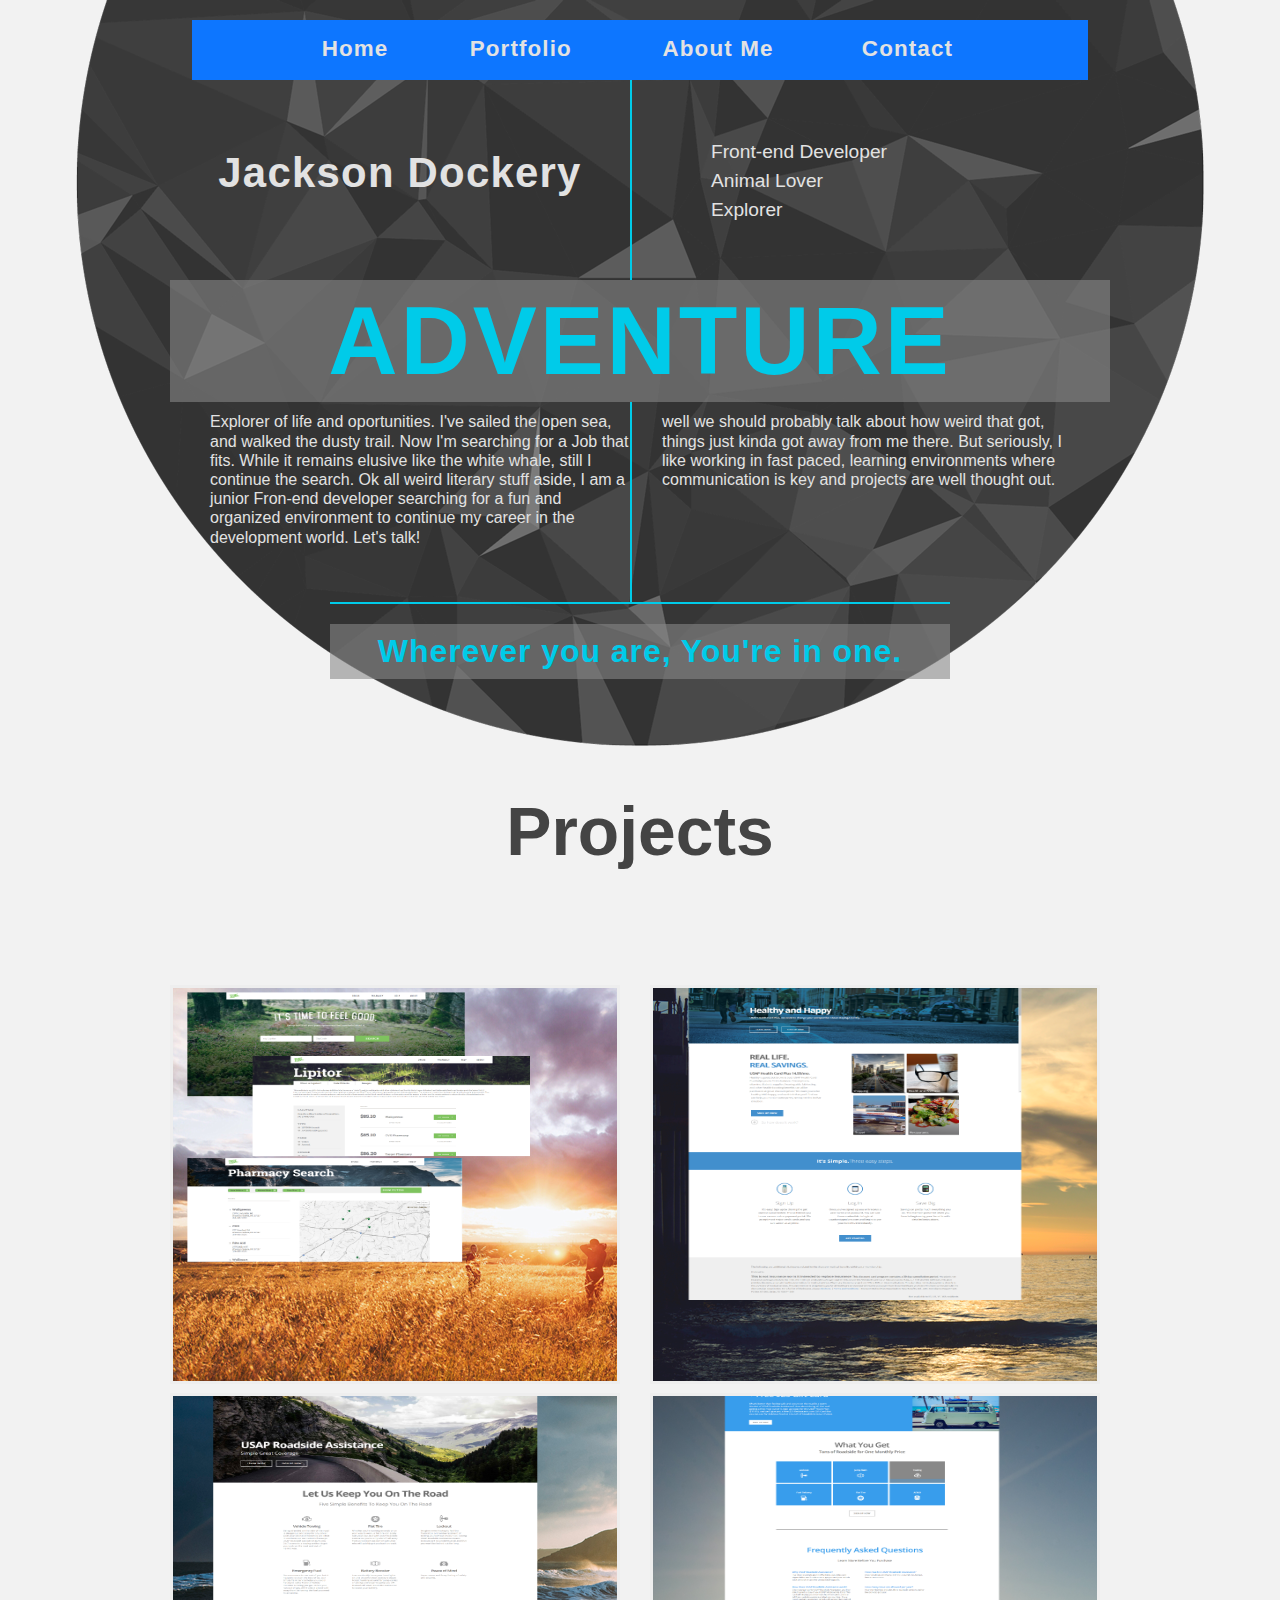
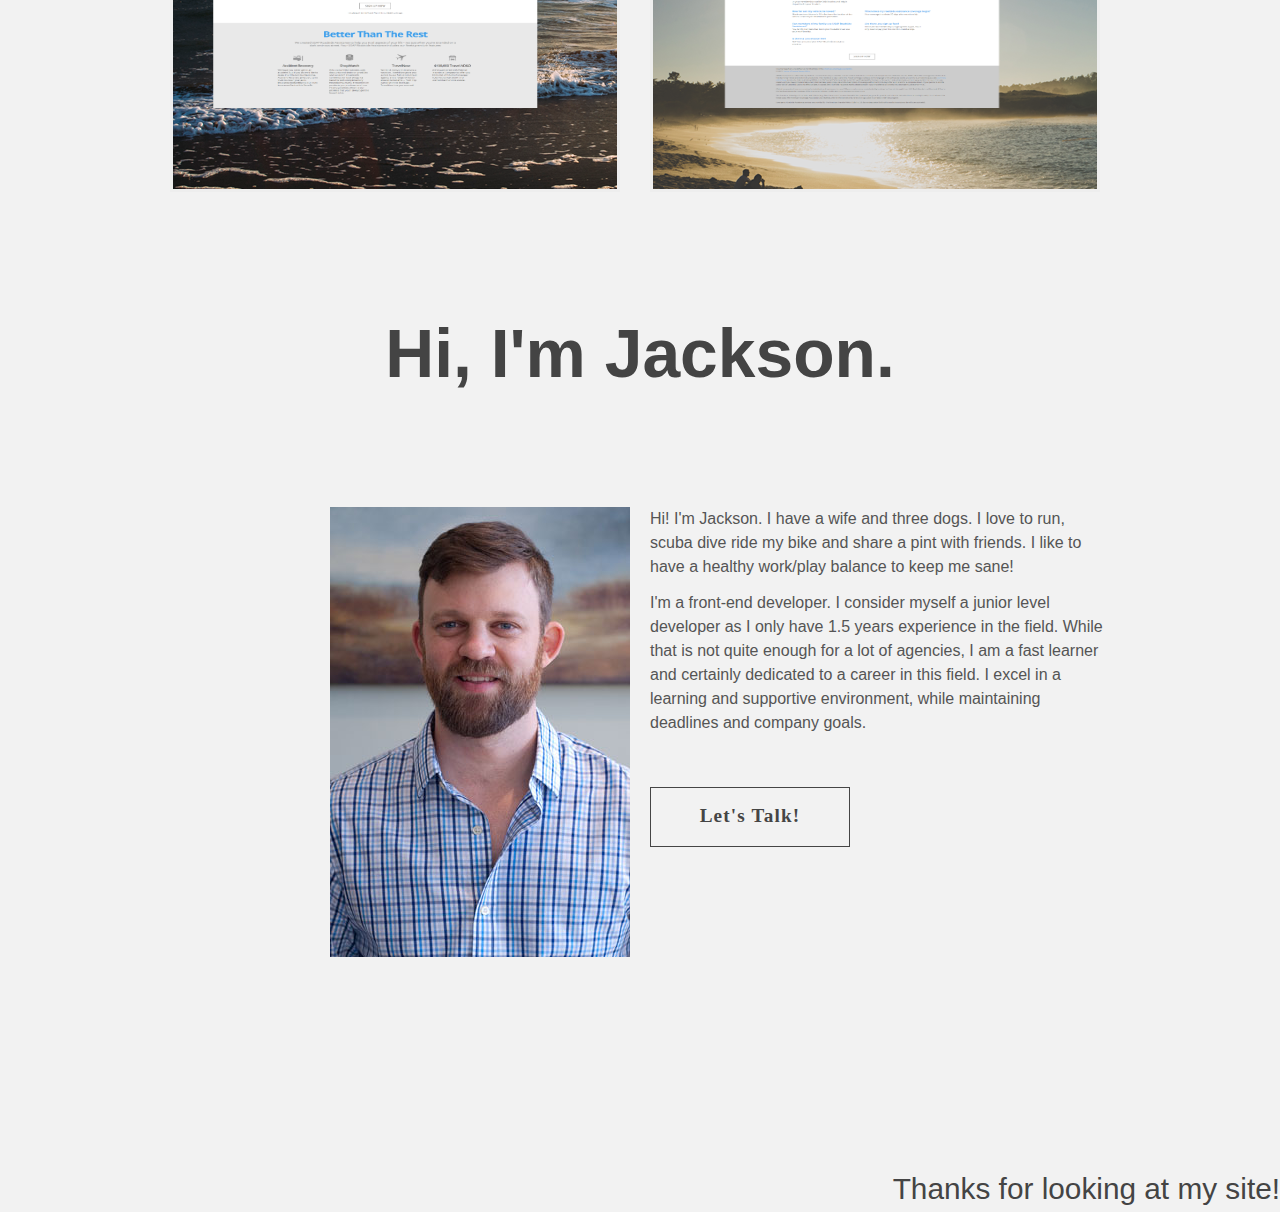
==== index.html @ 76350f47 "completing form handling" ====
<!doctype html>
<!-- paulirish.com/2008/conditional-stylesheets-vs-css-hacks-answer-neither/ -->
<!--[if lt IE 7]> <html class="no-js ie6 oldie" lang="en"> <![endif]-->
<!--[if IE 7]>    <html class="no-js ie7 oldie" lang="en"> <![endif]-->
<!--[if IE 8]>    <html class="no-js ie8 oldie" lang="en"> <![endif]-->
<!--[if IE 9]>    <html class="no-js ie9" lang="en"> <![endif]-->
<!-- Consider adding an manifest.appcache: h5bp.com/d/Offline -->
<!--[if gt IE 9]><!--> <html class="no-js" lang="en" itemscope itemtype="http://schema.org/Product"> <!--<![endif]-->
<head>
	<meta charset="utf-8">

	<!-- Use the .htaccess and remove these lines to avoid edge case issues.
			 More info: h5bp.com/b/378 -->
	<meta http-equiv="X-UA-Compatible" content="IE=edge,chrome=1">

	<title>Jackson Dockery</title>
	<meta name="description" content="" />
	<meta name="keywords" content="" />
	<meta name="author" content="humans.txt">

	<link rel="shortcut icon" href="favicon.png" type="image/x-icon" />

	<!-- Facebook Metadata /-->
	<meta property="fb:page_id" content="" />
	<meta property="og:image" content="" />
	<meta property="og:description" content=""/>
	<meta property="og:title" content=""/>

	<!-- Google+ Metadata /-->
	<meta itemprop="name" content="">
	<meta itemprop="description" content="">
	<meta itemprop="image" content="">

	<meta name="viewport" content="width=device-width, initial-scale=1.0, maximum-scale=1">


	<link rel="stylesheet" href="css/gumby.css">
	<script src="js/libs/modernizr-2.6.2.min.js"></script>

</head>

<body>
	<!--lets set up that navbar-->
	<div class="navbar" id="nav1">
		<div class="row">
			<a class="toggle" gumby-trigger="#nav1 > .row > ul" href="#"><img src="img/menu.png"></a>
			<ul class="ten columns centered">
				<li><a href="#">Home</a></li>
				<li class='left skiplink'><a href="#" gumby-goto="[data-target='portfolio-section']" gumby-duration="600">Portfolio</a></li>
				<li class='left skiplink'><a href="#" gumby-goto="[data-target='about-section']" gumby-duration="600">About Me</a></li>
				<li class='left skiplink'><a href="#" class="switch" gumby-trigger="#modal1" gumby-goto="[data-target='contact-section']" gumby-duration="600">Contact</a></li>
			</ul>
		</div>
	</div>
	<section class='section1'>
		<div class="row">
			<div class="six columns left">
				<div class='name center'><h2>Jackson Dockery</h2></div>
			</div>
			<div class="six columns right">
				<div class='list '>
					<ul>
						<li>Front-end Developer</li>
						<li>Animal Lover</li>
						<li>Explorer</li>
					</ul>
				</div>
			</div>
		</div>
		<div class="row">
			<div class='twelve columns centered'>
				<div class="adventure center">
					<h1>ADVENTURE</h1>
				</div>
			</div>
		</div>
		<div class="row description text-left">
			<div class="six columns desc-left">
				<p>Explorer of life and oportunities. I've sailed the open sea, and walked the dusty trail. Now I'm searching for a Job that fits. While it remains elusive like the white whale, still I continue the search. Ok all weird literary stuff aside, I am a junior Fron-end developer searching for a fun and organized environment to continue my career in the development world. Let's talk!</p>
			</div>
			<div class="six columns desc-right">
				<p>well we should probably talk about how weird that got, things just kinda got away from me there. But seriously, I like working in fast paced, learning environments where communication is key and projects are well thought out.</p>
			</div>
		</div>
		<div class="row">
			<div class="eight columns centered text-center slogan-end">
				<h2>Wherever you are, You're in one.</h2>
			</div>
		</div>
	</section>
	<section class='section2' data-target='portfolio-section'>
		<div class="row">
			<div class="twelve columns text-center">
				<h1>Projects</h1>
			</div>
		</div>
		<div class="project-display">
			<div class="row">
				<div class="six columns">
					<!--<div class="project-wrapper project1">
						<img src="img/port1.png">
					</div>-->
					<div class="viewport viewport1">
					    <a target="_blank" href="http://demo.wearepine.com">
					        <span class="dark-background">Pine <em>Current project. In Progress!<br />These are template pages only (no live data) Built on the Gumby framework.</em></span>
					        <img src="img/pinepage.png" alt="Pine" />
					    </a>
					</div>
				</div>
				<div class="six columns">
					<!--<div class="project-wrapper project2">
						<img src="img/port2.png">
					</div>-->
					<div class="viewport viewport2">
					    <a target="_blank" href="http://usadvantagesavings.com/standard/007/a05/z1">
					        <span class="dark-background">usadvantageplans <em>USAP Savings Plus<br />Savings Plus Landing Page<br />Built in Drupal and Gumby</em></span>
					        <img src="img/savingsplus.png" alt="Pine" />
					    </a>
					</div>
				</div>
			</div>

			<div class="row">
				<div class="six columns">
					<!--<div class="project-wrapper project1">
						<img src="img/port1.png">
					</div>-->
					<div class="viewport viewport3">
					    <a target="_blank" href="http://usadvantagesavings.com/roadside/partner/1/53/0300/ppc/a/04/z2">
					        <span class="dark-background">usadvantageplans<em>USAP Roadside Insurance Landing Page<br />Built in Drupal and Gumby</em></span>
					        <img src="img/roadsidesmall.png" alt="Pine" />
					    </a>
					</div>
				</div>
				<div class="six columns">
					<!--<div class="project-wrapper project2">
						<img src="img/port2.png">
					</div>-->
					<div class="viewport viewport4">
					    <a target="_blank" href="http://usadvantagesavings.com/roadside/partner/1/53/0300/ppc/a/04/r1">
					        <span class="dark-background">usadvantagesavings <em>Roadside insurance landing page. a/b test<br />Built in Drupal and Gumby</em></span>
					        <img src="img/savingvan.png" alt="Pine" />
					    </a>
					</div>
				</div>
			</div>

		</div>
	</section>
	<section class='section3' data-target='about-section'>
		<div class="row">
			<div class="twelve columns text-center">
				<h1>Hi, I'm Jackson.</h1>
			</div>
		</div>
		<div class="row">
			<div class="six columns text-right">
				<img src="img/jackson.jpg">
			</div>
			<div class="six columns jax">
				<p>Hi! I'm Jackson. I have a wife and three dogs. I love to run, scuba dive ride my bike and share a pint with friends. I like to have a healthy
					work/play balance to keep me sane!</p>
				<p>I'm a front-end developer. I consider
					myself a junior level developer as I only have 1.5 years experience in the field. While that is not quite enough for a lot of agencies, I am a fast learner and certainly dedicated to a career in this field. I excel in a learning and
					supportive environment, while maintaining deadlines and company goals. </p>

					<p class="btn "><a href="#" class="switch" gumby-trigger="#modal1">Let's Talk!</a></p>
			</div>
		</div>
	</section>
	<section class='section4' data-target='contact-section'>
		<div class="row">
			<div class="twelve columns">

				<div class="contact-form">
						<div class="modal" id="modal1">
						  <div class="content">
						    <a class="close switch" gumby-trigger="|#modal1"><img src="img/close.png"></a>
						    <div class="row">
						      <div class="ten columns centered text-center">
						        <div class="contact-form">
									<h1>Contact me!</h1>
									<form method='post' action="form.php">

									    <input name="name" placeholder="name"required>

									    <input name="email" type="email" placeholder="email address"required>

									    <input name="phone" placeholder="phone number (optional)">

									    <textarea name="message" placeholder="Start a conversation"></textarea>

									    <input class='btn primary medium' id="submit" name="submit" type="submit" value="Submit">

									</form>
								</div>
						      </div>
						    </div>
						  </div>
						</div>
					<!--<p class="btn primary medium"><a href="#" class="switch" gumby-trigger="#modal1">Let's Talk!</a></p>-->
				</div>
			</div>
		</div>
	</section>
	<footer>
		<div class=" text-right">
			<h3>Thanks for looking at my site!</h3>
		</div>
	</footer>
	<!-- Grab Google CDN's jQuery, fall back to local if offline -->
	<!-- 2.0 for modern browsers, 1.10 for .oldie -->
	<script>
	var oldieCheck = Boolean(document.getElementsByTagName('html')[0].className.match(/\soldie\s/g));
	if(!oldieCheck) {
	document.write('<script src="//ajax.googleapis.com/ajax/libs/jquery/2.0.2/jquery.min.js"><\/script>');
	} else {
	document.write('<script src="//ajax.googleapis.com/ajax/libs/jquery/1.10.1/jquery.min.js"><\/script>');
	}
	</script>
	<script>
	if(!window.jQuery) {
	if(!oldieCheck) {
	  document.write('<script src="js/libs/jquery-2.0.2.min.js"><\/script>');
	} else {
	  document.write('<script src="js/libs/jquery-1.10.1.min.js"><\/script>');
	}
	}
	</script>

	<!--
	Include gumby.js followed by UI modules followed by gumby.init.js
	Or concatenate and minify into a single file -->
	<script gumby-touch="js/libs" src="js/libs/gumby.js"></script>
	<script src="js/libs/ui/gumby.retina.js"></script>
	<script src="js/libs/ui/gumby.fixed.js"></script>
	<script src="js/libs/ui/gumby.skiplink.js"></script>
	<script src="js/libs/ui/gumby.toggleswitch.js"></script>
	<script src="js/libs/ui/gumby.checkbox.js"></script>
	<script src="js/libs/ui/gumby.radiobtn.js"></script>
	<script src="js/libs/ui/gumby.tabs.js"></script>
	<script src="js/libs/ui/gumby.navbar.js"></script>
	<script src="js/libs/ui/jquery.validation.js"></script>
	<script src="js/libs/gumby.init.js"></script>



	<script src="js/plugins.js"></script>
	<script src="js/main.js"></script>
	<script type="text/javascript" src="http://ajax.googleapis.com/ajax/libs/jquery/1.7.2/jquery.min.js"></script>
<script type="text/javascript" src="http://arrow.scrolltotop.com/arrow89.js"></script>


  </body>
</html>
---- css/gumby.css ----
@charset "UTF-8";
/**
* Gumby Framework
* ---------------
*
* Follow @gumbycss on twitter and spread the love.
* We worked super hard on making this awesome and released it to the web.
* All we ask is you leave this intact. #gumbyisawesome
*
* Gumby Framework
* http://gumbyframework.com
*
* Built with love by your friends @digitalsurgeons
* http://www.digitalsurgeons.com
*
* Free to use under the MIT license.
* http://www.opensource.org/licenses/mit-license.php
*/
@import url(//fonts.googleapis.com/css?family=Open+Sans:400,300,600,700);
html, body, div, span, applet, object, iframe, h1, h2, h3, h4, h5, h6, p, blockquote, pre, a, abbr, acronym, address, big, cite, code, del, dfn, em, img, ins, kbd, q, s, samp, small, strike, strong, sub, sup, tt, var, b, u, i, center, dl, dt, dd, ol, ul, li, fieldset, form, label, legend, table, caption, tbody, tfoot, thead, tr, th, td, article, aside, canvas, details, embed, figure, figcaption, footer, header, hgroup, menu, nav, output, ruby, section, summary, time, mark, audio, video { margin: 0; padding: 0; border: 0; font: inherit; font-size: 100%; vertical-align: baseline; }

html { line-height: 1; }

ol, ul { list-style: none; }

table { border-collapse: collapse; border-spacing: 0; }

caption, th, td { text-align: left; font-weight: normal; vertical-align: middle; }

q, blockquote { quotes: none; }
q:before, q:after, blockquote:before, blockquote:after { content: ""; content: none; }

a img { border: none; }

article, aside, details, figcaption, figure, footer, header, hgroup, menu, nav, section, summary { display: block; }

.pull_right { float: right; }

.pull_left { float: left; }

/* Base Styles */
* html { font-size: 100%; }

html { font-size: 16px; line-height: 1.5em; }

* { -webkit-box-sizing: border-box; -moz-box-sizing: border-box; box-sizing: border-box; }

body { background: white; font-family: "lato", sans-serif; font-weight: 400; color: #555555; position: relative; -webkit-font-smoothing: antialiased; -moz-osx-font-smoothing: grayscale; }
@media only screen and (max-width: 767px) { body { -webkit-text-size-adjust: none; -ms-text-size-adjust: none; width: 100%; min-width: 0; } }

html, body { height: 100%; }

.hide { display: none; }

.hide.active, .show { display: block; }

.icon-note.icon-left a:before, .icon-note.icon-right a:after, i.icon-note:before { content: "\266a"; height: inherit; }

.icon-note-beamed.icon-left a:before, .icon-note-beamed.icon-right a:after, i.icon-note-beamed:before { content: "\266b"; height: inherit; }

.icon-music.icon-left a:before, .icon-music.icon-right a:after, i.icon-music:before { content: "\1f3b5"; height: inherit; }

.icon-search.icon-left a:before, .icon-search.icon-right a:after, i.icon-search:before { content: "\1f50d"; height: inherit; }

.icon-flashlight.icon-left a:before, .icon-flashlight.icon-right a:after, i.icon-flashlight:before { content: "\1f526"; height: inherit; }

.icon-mail.icon-left a:before, .icon-mail.icon-right a:after, i.icon-mail:before { content: "\2709"; height: inherit; }

.icon-heart.icon-left a:before, .icon-heart.icon-right a:after, i.icon-heart:before { content: "\2665"; height: inherit; }

.icon-heart-empty.icon-left a:before, .icon-heart-empty.icon-right a:after, i.icon-heart-empty:before { content: "\2661"; height: inherit; }

.icon-star.icon-left a:before, .icon-star.icon-right a:after, i.icon-star:before { content: "\2605"; height: inherit; }

.icon-star-empty.icon-left a:before, .icon-star-empty.icon-right a:after, i.icon-star-empty:before { content: "\2606"; height: inherit; }

.icon-user.icon-left a:before, .icon-user.icon-right a:after, i.icon-user:before { content: "\1f464"; height: inherit; }

.icon-users.icon-left a:before, .icon-users.icon-right a:after, i.icon-users:before { content: "\1f465"; height: inherit; }

.icon-user-add.icon-left a:before, .icon-user-add.icon-right a:after, i.icon-user-add:before { content: "\e700"; height: inherit; }

.icon-video.icon-left a:before, .icon-video.icon-right a:after, i.icon-video:before { content: "\1f3ac"; height: inherit; }

.icon-picture.icon-left a:before, .icon-picture.icon-right a:after, i.icon-picture:before { content: "\1f304"; height: inherit; }

.icon-camera.icon-left a:before, .icon-camera.icon-right a:after, i.icon-camera:before { content: "\1f4f7"; height: inherit; }

.icon-layout.icon-left a:before, .icon-layout.icon-right a:after, i.icon-layout:before { content: "\268f"; height: inherit; }

.icon-menu.icon-left a:before, .icon-menu.icon-right a:after, i.icon-menu:before { content: "\2630"; height: inherit; }

.icon-check.icon-left a:before, .icon-check.icon-right a:after, i.icon-check:before { content: "\2713"; height: inherit; }

.icon-cancel.icon-left a:before, .icon-cancel.icon-right a:after, i.icon-cancel:before { content: "\2715"; height: inherit; }

.icon-cancel-circled.icon-left a:before, .icon-cancel-circled.icon-right a:after, i.icon-cancel-circled:before { content: "\2716"; height: inherit; }

.icon-cancel-squared.icon-left a:before, .icon-cancel-squared.icon-right a:after, i.icon-cancel-squared:before { content: "\274e"; height: inherit; }

.icon-plus.icon-left a:before, .icon-plus.icon-right a:after, i.icon-plus:before { content: "\2b"; height: inherit; }

.icon-plus-circled.icon-left a:before, .icon-plus-circled.icon-right a:after, i.icon-plus-circled:before { content: "\2795"; height: inherit; }

.icon-plus-squared.icon-left a:before, .icon-plus-squared.icon-right a:after, i.icon-plus-squared:before { content: "\229e"; height: inherit; }

.icon-minus.icon-left a:before, .icon-minus.icon-right a:after, i.icon-minus:before { content: "\2d"; height: inherit; }

.icon-minus-circled.icon-left a:before, .icon-minus-circled.icon-right a:after, i.icon-minus-circled:before { content: "\2796"; height: inherit; }

.icon-minus-squared.icon-left a:before, .icon-minus-squared.icon-right a:after, i.icon-minus-squared:before { content: "\229f"; height: inherit; }

.icon-help.icon-left a:before, .icon-help.icon-right a:after, i.icon-help:before { content: "\2753"; height: inherit; }

.icon-help-circled.icon-left a:before, .icon-help-circled.icon-right a:after, i.icon-help-circled:before { content: "\e704"; height: inherit; }

.icon-info.icon-left a:before, .icon-info.icon-right a:after, i.icon-info:before { content: "\2139"; height: inherit; }

.icon-info-circled.icon-left a:before, .icon-info-circled.icon-right a:after, i.icon-info-circled:before { content: "\e705"; height: inherit; }

.icon-back.icon-left a:before, .icon-back.icon-right a:after, i.icon-back:before { content: "\1f519"; height: inherit; }

.icon-home.icon-left a:before, .icon-home.icon-right a:after, i.icon-home:before { content: "\2302"; height: inherit; }

.icon-link.icon-left a:before, .icon-link.icon-right a:after, i.icon-link:before { content: "\1f517"; height: inherit; }

.icon-attach.icon-left a:before, .icon-attach.icon-right a:after, i.icon-attach:before { content: "\1f4ce"; height: inherit; }

.icon-lock.icon-left a:before, .icon-lock.icon-right a:after, i.icon-lock:before { content: "\1f512"; height: inherit; }

.icon-lock-open.icon-left a:before, .icon-lock-open.icon-right a:after, i.icon-lock-open:before { content: "\1f513"; height: inherit; }

.icon-eye.icon-left a:before, .icon-eye.icon-right a:after, i.icon-eye:before { content: "\e70a"; height: inherit; }

.icon-tag.icon-left a:before, .icon-tag.icon-right a:after, i.icon-tag:before { content: "\e70c"; height: inherit; }

.icon-bookmark.icon-left a:before, .icon-bookmark.icon-right a:after, i.icon-bookmark:before { content: "\1f516"; height: inherit; }

.icon-bookmarks.icon-left a:before, .icon-bookmarks.icon-right a:after, i.icon-bookmarks:before { content: "\1f4d1"; height: inherit; }

.icon-flag.icon-left a:before, .icon-flag.icon-right a:after, i.icon-flag:before { content: "\2691"; height: inherit; }

.icon-thumbs-up.icon-left a:before, .icon-thumbs-up.icon-right a:after, i.icon-thumbs-up:before { content: "\1f44d"; height: inherit; }

.icon-thumbs-down.icon-left a:before, .icon-thumbs-down.icon-right a:after, i.icon-thumbs-down:before { content: "\1f44e"; height: inherit; }

.icon-download.icon-left a:before, .icon-download.icon-right a:after, i.icon-download:before { content: "\1f4e5"; height: inherit; }

.icon-upload.icon-left a:before, .icon-upload.icon-right a:after, i.icon-upload:before { content: "\1f4e4"; height: inherit; }

.icon-upload-cloud.icon-left a:before, .icon-upload-cloud.icon-right a:after, i.icon-upload-cloud:before { content: "\e711"; height: inherit; }

.icon-reply.icon-left a:before, .icon-reply.icon-right a:after, i.icon-reply:before { content: "\e712"; height: inherit; }

.icon-reply-all.icon-left a:before, .icon-reply-all.icon-right a:after, i.icon-reply-all:before { content: "\e713"; height: inherit; }

.icon-forward.icon-left a:before, .icon-forward.icon-right a:after, i.icon-forward:before { content: "\27a6"; height: inherit; }

.icon-quote.icon-left a:before, .icon-quote.icon-right a:after, i.icon-quote:before { content: "\275e"; height: inherit; }

.icon-code.icon-left a:before, .icon-code.icon-right a:after, i.icon-code:before { content: "\e714"; height: inherit; }

.icon-export.icon-left a:before, .icon-export.icon-right a:after, i.icon-export:before { content: "\e715"; height: inherit; }

.icon-pencil.icon-left a:before, .icon-pencil.icon-right a:after, i.icon-pencil:before { content: "\270e"; height: inherit; }

.icon-feather.icon-left a:before, .icon-feather.icon-right a:after, i.icon-feather:before { content: "\2712"; height: inherit; }

.icon-print.icon-left a:before, .icon-print.icon-right a:after, i.icon-print:before { content: "\e716"; height: inherit; }

.icon-retweet.icon-left a:before, .icon-retweet.icon-right a:after, i.icon-retweet:before { content: "\e717"; height: inherit; }

.icon-keyboard.icon-left a:before, .icon-keyboard.icon-right a:after, i.icon-keyboard:before { content: "\2328"; height: inherit; }

.icon-comment.icon-left a:before, .icon-comment.icon-right a:after, i.icon-comment:before { content: "\e718"; height: inherit; }

.icon-chat.icon-left a:before, .icon-chat.icon-right a:after, i.icon-chat:before { content: "\e720"; height: inherit; }

.icon-bell.icon-left a:before, .icon-bell.icon-right a:after, i.icon-bell:before { content: "\1f514"; height: inherit; }

.icon-attention.icon-left a:before, .icon-attention.icon-right a:after, i.icon-attention:before { content: "\26a0"; height: inherit; }

.icon-alert.icon-left a:before, .icon-alert.icon-right a:after, i.icon-alert:before { content: "\1f4a5"; height: inherit; }

.icon-vcard.icon-left a:before, .icon-vcard.icon-right a:after, i.icon-vcard:before { content: "\e722"; height: inherit; }

.icon-address.icon-left a:before, .icon-address.icon-right a:after, i.icon-address:before { content: "\e723"; height: inherit; }

.icon-location.icon-left a:before, .icon-location.icon-right a:after, i.icon-location:before { content: "\e724"; height: inherit; }

.icon-map.icon-left a:before, .icon-map.icon-right a:after, i.icon-map:before { content: "\e727"; height: inherit; }

.icon-direction.icon-left a:before, .icon-direction.icon-right a:after, i.icon-direction:before { content: "\27a2"; height: inherit; }

.icon-compass.icon-left a:before, .icon-compass.icon-right a:after, i.icon-compass:before { content: "\e728"; height: inherit; }

.icon-cup.icon-left a:before, .icon-cup.icon-right a:after, i.icon-cup:before { content: "\2615"; height: inherit; }

.icon-trash.icon-left a:before, .icon-trash.icon-right a:after, i.icon-trash:before { content: "\e729"; height: inherit; }

.icon-doc.icon-left a:before, .icon-doc.icon-right a:after, i.icon-doc:before { content: "\e730"; height: inherit; }

.icon-docs.icon-left a:before, .icon-docs.icon-right a:after, i.icon-docs:before { content: "\e736"; height: inherit; }

.icon-doc-landscape.icon-left a:before, .icon-doc-landscape.icon-right a:after, i.icon-doc-landscape:before { content: "\e737"; height: inherit; }

.icon-doc-text.icon-left a:before, .icon-doc-text.icon-right a:after, i.icon-doc-text:before { content: "\1f4c4"; height: inherit; }

.icon-doc-text-inv.icon-left a:before, .icon-doc-text-inv.icon-right a:after, i.icon-doc-text-inv:before { content: "\e731"; height: inherit; }

.icon-newspaper.icon-left a:before, .icon-newspaper.icon-right a:after, i.icon-newspaper:before { content: "\1f4f0"; height: inherit; }

.icon-book-open.icon-left a:before, .icon-book-open.icon-right a:after, i.icon-book-open:before { content: "\1f4d6"; height: inherit; }

.icon-book.icon-left a:before, .icon-book.icon-right a:after, i.icon-book:before { content: "\1f4d5"; height: inherit; }

.icon-folder.icon-left a:before, .icon-folder.icon-right a:after, i.icon-folder:before { content: "\1f4c1"; height: inherit; }

.icon-archive.icon-left a:before, .icon-archive.icon-right a:after, i.icon-archive:before { content: "\e738"; height: inherit; }

.icon-box.icon-left a:before, .icon-box.icon-right a:after, i.icon-box:before { content: "\1f4e6"; height: inherit; }

.icon-rss.icon-left a:before, .icon-rss.icon-right a:after, i.icon-rss:before { content: "\e73a"; height: inherit; }

.icon-phone.icon-left a:before, .icon-phone.icon-right a:after, i.icon-phone:before { content: "\1f4de"; height: inherit; }

.icon-cog.icon-left a:before, .icon-cog.icon-right a:after, i.icon-cog:before { content: "\2699"; height: inherit; }

.icon-tools.icon-left a:before, .icon-tools.icon-right a:after, i.icon-tools:before { content: "\2692"; height: inherit; }

.icon-share.icon-left a:before, .icon-share.icon-right a:after, i.icon-share:before { content: "\e73c"; height: inherit; }

.icon-shareable.icon-left a:before, .icon-shareable.icon-right a:after, i.icon-shareable:before { content: "\e73e"; height: inherit; }

.icon-basket.icon-left a:before, .icon-basket.icon-right a:after, i.icon-basket:before { content: "\e73d"; height: inherit; }

.icon-bag.icon-left a:before, .icon-bag.icon-right a:after, i.icon-bag:before { content: "\1f45c"; height: inherit; }

.icon-calendar.icon-left a:before, .icon-calendar.icon-right a:after, i.icon-calendar:before { content: "\1f4c5"; height: inherit; }

.icon-login.icon-left a:before, .icon-login.icon-right a:after, i.icon-login:before { content: "\e740"; height: inherit; }

.icon-logout.icon-left a:before, .icon-logout.icon-right a:after, i.icon-logout:before { content: "\e741"; height: inherit; }

.icon-mic.icon-left a:before, .icon-mic.icon-right a:after, i.icon-mic:before { content: "\1f3a4"; height: inherit; }

.icon-mute.icon-left a:before, .icon-mute.icon-right a:after, i.icon-mute:before { content: "\1f507"; height: inherit; }

.icon-sound.icon-left a:before, .icon-sound.icon-right a:after, i.icon-sound:before { content: "\1f50a"; height: inherit; }

.icon-volume.icon-left a:before, .icon-volume.icon-right a:after, i.icon-volume:before { content: "\e742"; height: inherit; }

.icon-clock.icon-left a:before, .icon-clock.icon-right a:after, i.icon-clock:before { content: "\1f554"; height: inherit; }

.icon-hourglass.icon-left a:before, .icon-hourglass.icon-right a:after, i.icon-hourglass:before { content: "\23f3"; height: inherit; }

.icon-lamp.icon-left a:before, .icon-lamp.icon-right a:after, i.icon-lamp:before { content: "\1f4a1"; height: inherit; }

.icon-light-down.icon-left a:before, .icon-light-down.icon-right a:after, i.icon-light-down:before { content: "\1f505"; height: inherit; }

.icon-light-up.icon-left a:before, .icon-light-up.icon-right a:after, i.icon-light-up:before { content: "\1f506"; height: inherit; }

.icon-adjust.icon-left a:before, .icon-adjust.icon-right a:after, i.icon-adjust:before { content: "\25d1"; height: inherit; }

.icon-block.icon-left a:before, .icon-block.icon-right a:after, i.icon-block:before { content: "\1f6ab"; height: inherit; }

.icon-resize-full.icon-left a:before, .icon-resize-full.icon-right a:after, i.icon-resize-full:before { content: "\e744"; height: inherit; }

.icon-resize-small.icon-left a:before, .icon-resize-small.icon-right a:after, i.icon-resize-small:before { content: "\e746"; height: inherit; }

.icon-popup.icon-left a:before, .icon-popup.icon-right a:after, i.icon-popup:before { content: "\e74c"; height: inherit; }

.icon-publish.icon-left a:before, .icon-publish.icon-right a:after, i.icon-publish:before { content: "\e74d"; height: inherit; }

.icon-window.icon-left a:before, .icon-window.icon-right a:after, i.icon-window:before { content: "\e74e"; height: inherit; }

.icon-arrow-combo.icon-left a:before, .icon-arrow-combo.icon-right a:after, i.icon-arrow-combo:before { content: "\e74f"; height: inherit; }

.icon-down-circled.icon-left a:before, .icon-down-circled.icon-right a:after, i.icon-down-circled:before { content: "\e758"; height: inherit; }

.icon-left-circled.icon-left a:before, .icon-left-circled.icon-right a:after, i.icon-left-circled:before { content: "\e759"; height: inherit; }

.icon-right-circled.icon-left a:before, .icon-right-circled.icon-right a:after, i.icon-right-circled:before { content: "\e75a"; height: inherit; }

.icon-up-circled.icon-left a:before, .icon-up-circled.icon-right a:after, i.icon-up-circled:before { content: "\e75b"; height: inherit; }

.icon-down-open.icon-left a:before, .icon-down-open.icon-right a:after, i.icon-down-open:before { content: "\e75c"; height: inherit; }

.icon-left-open.icon-left a:before, .icon-left-open.icon-right a:after, i.icon-left-open:before { content: "\e75d"; height: inherit; }

.icon-right-open.icon-left a:before, .icon-right-open.icon-right a:after, i.icon-right-open:before { content: "\e75e"; height: inherit; }

.icon-up-open.icon-left a:before, .icon-up-open.icon-right a:after, i.icon-up-open:before { content: "\e75f"; height: inherit; }

.icon-down-open-mini.icon-left a:before, .icon-down-open-mini.icon-right a:after, i.icon-down-open-mini:before { content: "\e760"; height: inherit; }

.icon-left-open-mini.icon-left a:before, .icon-left-open-mini.icon-right a:after, i.icon-left-open-mini:before { content: "\e761"; height: inherit; }

.icon-right-open-mini.icon-left a:before, .icon-right-open-mini.icon-right a:after, i.icon-right-open-mini:before { content: "\e762"; height: inherit; }

.icon-up-open-mini.icon-left a:before, .icon-up-open-mini.icon-right a:after, i.icon-up-open-mini:before { content: "\e763"; height: inherit; }

.icon-down-open-big.icon-left a:before, .icon-down-open-big.icon-right a:after, i.icon-down-open-big:before { content: "\e764"; height: inherit; }

.icon-left-open-big.icon-left a:before, .icon-left-open-big.icon-right a:after, i.icon-left-open-big:before { content: "\e765"; height: inherit; }

.icon-right-open-big.icon-left a:before, .icon-right-open-big.icon-right a:after, i.icon-right-open-big:before { content: "\e766"; height: inherit; }

.icon-up-open-big.icon-left a:before, .icon-up-open-big.icon-right a:after, i.icon-up-open-big:before { content: "\e767"; height: inherit; }

.icon-down.icon-left a:before, .icon-down.icon-right a:after, i.icon-down:before { content: "\2b07"; height: inherit; }

.icon-arrow-left.icon-left a:before, .icon-arrow-left.icon-right a:after, i.icon-arrow-left:before { content: "\2b05"; height: inherit; }

.icon-arrow-right.icon-left a:before, .icon-arrow-right.icon-right a:after, i.icon-arrow-right:before { content: "\27a1"; height: inherit; }

.icon-up.icon-left a:before, .icon-up.icon-right a:after, i.icon-up:before { content: "\2b06"; height: inherit; }

.icon-down-dir.icon-left a:before, .icon-down-dir.icon-right a:after, i.icon-down-dir:before { content: "\25be"; height: inherit; }

.icon-left-dir.icon-left a:before, .icon-left-dir.icon-right a:after, i.icon-left-dir:before { content: "\25c2"; height: inherit; }

.icon-right-dir.icon-left a:before, .icon-right-dir.icon-right a:after, i.icon-right-dir:before { content: "\25b8"; height: inherit; }

.icon-up-dir.icon-left a:before, .icon-up-dir.icon-right a:after, i.icon-up-dir:before { content: "\25b4"; height: inherit; }

.icon-down-bold.icon-left a:before, .icon-down-bold.icon-right a:after, i.icon-down-bold:before { content: "\e4b0"; height: inherit; }

.icon-left-bold.icon-left a:before, .icon-left-bold.icon-right a:after, i.icon-left-bold:before { content: "\e4ad"; height: inherit; }

.icon-right-bold.icon-left a:before, .icon-right-bold.icon-right a:after, i.icon-right-bold:before { content: "\e4ae"; height: inherit; }

.icon-up-bold.icon-left a:before, .icon-up-bold.icon-right a:after, i.icon-up-bold:before { content: "\e4af"; height: inherit; }

.icon-down-thin.icon-left a:before, .icon-down-thin.icon-right a:after, i.icon-down-thin:before { content: "\2193"; height: inherit; }

.icon-left-thin.icon-left a:before, .icon-left-thin.icon-right a:after, i.icon-left-thin:before { content: "\2190"; height: inherit; }

.icon-right-thin.icon-left a:before, .icon-right-thin.icon-right a:after, i.icon-right-thin:before { content: "\2192"; height: inherit; }

.icon-up-thin.icon-left a:before, .icon-up-thin.icon-right a:after, i.icon-up-thin:before { content: "\2191"; height: inherit; }

.icon-ccw.icon-left a:before, .icon-ccw.icon-right a:after, i.icon-ccw:before { content: "\27f2"; height: inherit; }

.icon-cw.icon-left a:before, .icon-cw.icon-right a:after, i.icon-cw:before { content: "\27f3"; height: inherit; }

.icon-arrows-ccw.icon-left a:before, .icon-arrows-ccw.icon-right a:after, i.icon-arrows-ccw:before { content: "\1f504"; height: inherit; }

.icon-level-down.icon-left a:before, .icon-level-down.icon-right a:after, i.icon-level-down:before { content: "\21b3"; height: inherit; }

.icon-level-up.icon-left a:before, .icon-level-up.icon-right a:after, i.icon-level-up:before { content: "\21b0"; height: inherit; }

.icon-shuffle.icon-left a:before, .icon-shuffle.icon-right a:after, i.icon-shuffle:before { content: "\1f500"; height: inherit; }

.icon-loop.icon-left a:before, .icon-loop.icon-right a:after, i.icon-loop:before { content: "\1f501"; height: inherit; }

.icon-switch.icon-left a:before, .icon-switch.icon-right a:after, i.icon-switch:before { content: "\21c6"; height: inherit; }

.icon-play.icon-left a:before, .icon-play.icon-right a:after, i.icon-play:before { content: "\25b6"; height: inherit; }

.icon-stop.icon-left a:before, .icon-stop.icon-right a:after, i.icon-stop:before { content: "\25a0"; height: inherit; }

.icon-pause.icon-left a:before, .icon-pause.icon-right a:after, i.icon-pause:before { content: "\2389"; height: inherit; }

.icon-record.icon-left a:before, .icon-record.icon-right a:after, i.icon-record:before { content: "\26ab"; height: inherit; }

.icon-to-end.icon-left a:before, .icon-to-end.icon-right a:after, i.icon-to-end:before { content: "\23ed"; height: inherit; }

.icon-to-start.icon-left a:before, .icon-to-start.icon-right a:after, i.icon-to-start:before { content: "\23ee"; height: inherit; }

.icon-fast-forward.icon-left a:before, .icon-fast-forward.icon-right a:after, i.icon-fast-forward:before { content: "\23e9"; height: inherit; }

.icon-fast-backward.icon-left a:before, .icon-fast-backward.icon-right a:after, i.icon-fast-backward:before { content: "\23ea"; height: inherit; }

.icon-progress-0.icon-left a:before, .icon-progress-0.icon-right a:after, i.icon-progress-0:before { content: "\e768"; height: inherit; }

.icon-progress-1.icon-left a:before, .icon-progress-1.icon-right a:after, i.icon-progress-1:before { content: "\e769"; height: inherit; }

.icon-progress-2.icon-left a:before, .icon-progress-2.icon-right a:after, i.icon-progress-2:before { content: "\e76a"; height: inherit; }

.icon-progress-3.icon-left a:before, .icon-progress-3.icon-right a:after, i.icon-progress-3:before { content: "\e76b"; height: inherit; }

.icon-target.icon-left a:before, .icon-target.icon-right a:after, i.icon-target:before { content: "\1f3af"; height: inherit; }

.icon-palette.icon-left a:before, .icon-palette.icon-right a:after, i.icon-palette:before { content: "\1f3a8"; height: inherit; }

.icon-list.icon-left a:before, .icon-list.icon-right a:after, i.icon-list:before { content: "\e005"; height: inherit; }

.icon-list-add.icon-left a:before, .icon-list-add.icon-right a:after, i.icon-list-add:before { content: "\e003"; height: inherit; }

.icon-signal.icon-left a:before, .icon-signal.icon-right a:after, i.icon-signal:before { content: "\1f4f6"; height: inherit; }

.icon-trophy.icon-left a:before, .icon-trophy.icon-right a:after, i.icon-trophy:before { content: "\1f3c6"; height: inherit; }

.icon-battery.icon-left a:before, .icon-battery.icon-right a:after, i.icon-battery:before { content: "\1f50b"; height: inherit; }

.icon-back-in-time.icon-left a:before, .icon-back-in-time.icon-right a:after, i.icon-back-in-time:before { content: "\e771"; height: inherit; }

.icon-monitor.icon-left a:before, .icon-monitor.icon-right a:after, i.icon-monitor:before { content: "\1f4bb"; height: inherit; }

.icon-mobile.icon-left a:before, .icon-mobile.icon-right a:after, i.icon-mobile:before { content: "\1f4f1"; height: inherit; }

.icon-network.icon-left a:before, .icon-network.icon-right a:after, i.icon-network:before { content: "\e776"; height: inherit; }

.icon-cd.icon-left a:before, .icon-cd.icon-right a:after, i.icon-cd:before { content: "\1f4bf"; height: inherit; }

.icon-inbox.icon-left a:before, .icon-inbox.icon-right a:after, i.icon-inbox:before { content: "\e777"; height: inherit; }

.icon-install.icon-left a:before, .icon-install.icon-right a:after, i.icon-install:before { content: "\e778"; height: inherit; }

.icon-globe.icon-left a:before, .icon-globe.icon-right a:after, i.icon-globe:before { content: "\1f30e"; height: inherit; }

.icon-cloud.icon-left a:before, .icon-cloud.icon-right a:after, i.icon-cloud:before { content: "\2601"; height: inherit; }

.icon-cloud-thunder.icon-left a:before, .icon-cloud-thunder.icon-right a:after, i.icon-cloud-thunder:before { content: "\26c8"; height: inherit; }

.icon-flash.icon-left a:before, .icon-flash.icon-right a:after, i.icon-flash:before { content: "\26a1"; height: inherit; }

.icon-moon.icon-left a:before, .icon-moon.icon-right a:after, i.icon-moon:before { content: "\263d"; height: inherit; }

.icon-flight.icon-left a:before, .icon-flight.icon-right a:after, i.icon-flight:before { content: "\2708"; height: inherit; }

.icon-paper-plane.icon-left a:before, .icon-paper-plane.icon-right a:after, i.icon-paper-plane:before { content: "\e79b"; height: inherit; }

.icon-leaf.icon-left a:before, .icon-leaf.icon-right a:after, i.icon-leaf:before { content: "\1f342"; height: inherit; }

.icon-lifebuoy.icon-left a:before, .icon-lifebuoy.icon-right a:after, i.icon-lifebuoy:before { content: "\e788"; height: inherit; }

.icon-mouse.icon-left a:before, .icon-mouse.icon-right a:after, i.icon-mouse:before { content: "\e789"; height: inherit; }

.icon-briefcase.icon-left a:before, .icon-briefcase.icon-right a:after, i.icon-briefcase:before { content: "\1f4bc"; height: inherit; }

.icon-suitcase.icon-left a:before, .icon-suitcase.icon-right a:after, i.icon-suitcase:before { content: "\e78e"; height: inherit; }

.icon-dot.icon-left a:before, .icon-dot.icon-right a:after, i.icon-dot:before { content: "\e78b"; height: inherit; }

.icon-dot-2.icon-left a:before, .icon-dot-2.icon-right a:after, i.icon-dot-2:before { content: "\e78c"; height: inherit; }

.icon-dot-3.icon-left a:before, .icon-dot-3.icon-right a:after, i.icon-dot-3:before { content: "\e78d"; height: inherit; }

.icon-brush.icon-left a:before, .icon-brush.icon-right a:after, i.icon-brush:before { content: "\e79a"; height: inherit; }

.icon-magnet.icon-left a:before, .icon-magnet.icon-right a:after, i.icon-magnet:before { content: "\e7a1"; height: inherit; }

.icon-infinity.icon-left a:before, .icon-infinity.icon-right a:after, i.icon-infinity:before { content: "\221e"; height: inherit; }

.icon-erase.icon-left a:before, .icon-erase.icon-right a:after, i.icon-erase:before { content: "\232b"; height: inherit; }

.icon-chart-pie.icon-left a:before, .icon-chart-pie.icon-right a:after, i.icon-chart-pie:before { content: "\e751"; height: inherit; }

.icon-chart-line.icon-left a:before, .icon-chart-line.icon-right a:after, i.icon-chart-line:before { content: "\1f4c8"; height: inherit; }

.icon-chart-bar.icon-left a:before, .icon-chart-bar.icon-right a:after, i.icon-chart-bar:before { content: "\1f4ca"; height: inherit; }

.icon-chart-area.icon-left a:before, .icon-chart-area.icon-right a:after, i.icon-chart-area:before { content: "\1f53e"; height: inherit; }

.icon-tape.icon-left a:before, .icon-tape.icon-right a:after, i.icon-tape:before { content: "\2707"; height: inherit; }

.icon-graduation-cap.icon-left a:before, .icon-graduation-cap.icon-right a:after, i.icon-graduation-cap:before { content: "\1f393"; height: inherit; }

.icon-language.icon-left a:before, .icon-language.icon-right a:after, i.icon-language:before { content: "\e752"; height: inherit; }

.icon-ticket.icon-left a:before, .icon-ticket.icon-right a:after, i.icon-ticket:before { content: "\1f3ab"; height: inherit; }

.icon-water.icon-left a:before, .icon-water.icon-right a:after, i.icon-water:before { content: "\1f4a6"; height: inherit; }

.icon-droplet.icon-left a:before, .icon-droplet.icon-right a:after, i.icon-droplet:before { content: "\1f4a7"; height: inherit; }

.icon-air.icon-left a:before, .icon-air.icon-right a:after, i.icon-air:before { content: "\e753"; height: inherit; }

.icon-credit-card.icon-left a:before, .icon-credit-card.icon-right a:after, i.icon-credit-card:before { content: "\1f4b3"; height: inherit; }

.icon-floppy.icon-left a:before, .icon-floppy.icon-right a:after, i.icon-floppy:before { content: "\1f4be"; height: inherit; }

.icon-clipboard.icon-left a:before, .icon-clipboard.icon-right a:after, i.icon-clipboard:before { content: "\1f4cb"; height: inherit; }

.icon-megaphone.icon-left a:before, .icon-megaphone.icon-right a:after, i.icon-megaphone:before { content: "\1f4e3"; height: inherit; }

.icon-database.icon-left a:before, .icon-database.icon-right a:after, i.icon-database:before { content: "\e754"; height: inherit; }

.icon-drive.icon-left a:before, .icon-drive.icon-right a:after, i.icon-drive:before { content: "\e755"; height: inherit; }

.icon-bucket.icon-left a:before, .icon-bucket.icon-right a:after, i.icon-bucket:before { content: "\e756"; height: inherit; }

.icon-thermometer.icon-left a:before, .icon-thermometer.icon-right a:after, i.icon-thermometer:before { content: "\e757"; height: inherit; }

.icon-key.icon-left a:before, .icon-key.icon-right a:after, i.icon-key:before { content: "\1f511"; height: inherit; }

.icon-flow-cascade.icon-left a:before, .icon-flow-cascade.icon-right a:after, i.icon-flow-cascade:before { content: "\e790"; height: inherit; }

.icon-flow-branch.icon-left a:before, .icon-flow-branch.icon-right a:after, i.icon-flow-branch:before { content: "\e791"; height: inherit; }

.icon-flow-tree.icon-left a:before, .icon-flow-tree.icon-right a:after, i.icon-flow-tree:before { content: "\e792"; height: inherit; }

.icon-flow-line.icon-left a:before, .icon-flow-line.icon-right a:after, i.icon-flow-line:before { content: "\e793"; height: inherit; }

.icon-flow-parallel.icon-left a:before, .icon-flow-parallel.icon-right a:after, i.icon-flow-parallel:before { content: "\e794"; height: inherit; }

.icon-rocket.icon-left a:before, .icon-rocket.icon-right a:after, i.icon-rocket:before { content: "\1f680"; height: inherit; }

.icon-gauge.icon-left a:before, .icon-gauge.icon-right a:after, i.icon-gauge:before { content: "\e7a2"; height: inherit; }

.icon-traffic-cone.icon-left a:before, .icon-traffic-cone.icon-right a:after, i.icon-traffic-cone:before { content: "\e7a3"; height: inherit; }

.icon-cc.icon-left a:before, .icon-cc.icon-right a:after, i.icon-cc:before { content: "\e7a5"; height: inherit; }

.icon-cc-by.icon-left a:before, .icon-cc-by.icon-right a:after, i.icon-cc-by:before { content: "\e7a6"; height: inherit; }

.icon-cc-nc.icon-left a:before, .icon-cc-nc.icon-right a:after, i.icon-cc-nc:before { content: "\e7a7"; height: inherit; }

.icon-cc-nc-eu.icon-left a:before, .icon-cc-nc-eu.icon-right a:after, i.icon-cc-nc-eu:before { content: "\e7a8"; height: inherit; }

.icon-cc-nc-jp.icon-left a:before, .icon-cc-nc-jp.icon-right a:after, i.icon-cc-nc-jp:before { content: "\e7a9"; height: inherit; }

.icon-cc-sa.icon-left a:before, .icon-cc-sa.icon-right a:after, i.icon-cc-sa:before { content: "\e7aa"; height: inherit; }

.icon-cc-nd.icon-left a:before, .icon-cc-nd.icon-right a:after, i.icon-cc-nd:before { content: "\e7ab"; height: inherit; }

.icon-cc-pd.icon-left a:before, .icon-cc-pd.icon-right a:after, i.icon-cc-pd:before { content: "\e7ac"; height: inherit; }

.icon-cc-zero.icon-left a:before, .icon-cc-zero.icon-right a:after, i.icon-cc-zero:before { content: "\e7ad"; height: inherit; }

.icon-cc-share.icon-left a:before, .icon-cc-share.icon-right a:after, i.icon-cc-share:before { content: "\e7ae"; height: inherit; }

.icon-cc-remix.icon-left a:before, .icon-cc-remix.icon-right a:after, i.icon-cc-remix:before { content: "\e7af"; height: inherit; }

.icon-github.icon-left a:before, .icon-github.icon-right a:after, i.icon-github:before { content: "\f300"; height: inherit; }

.icon-github-circled.icon-left a:before, .icon-github-circled.icon-right a:after, i.icon-github-circled:before { content: "\f301"; height: inherit; }

.icon-flickr.icon-left a:before, .icon-flickr.icon-right a:after, i.icon-flickr:before { content: "\f303"; height: inherit; }

.icon-flickr-circled.icon-left a:before, .icon-flickr-circled.icon-right a:after, i.icon-flickr-circled:before { content: "\f304"; height: inherit; }

.icon-vimeo.icon-left a:before, .icon-vimeo.icon-right a:after, i.icon-vimeo:before { content: "\f306"; height: inherit; }

.icon-vimeo-circled.icon-left a:before, .icon-vimeo-circled.icon-right a:after, i.icon-vimeo-circled:before { content: "\f307"; height: inherit; }

.icon-twitter.icon-left a:before, .icon-twitter.icon-right a:after, i.icon-twitter:before { content: "\f309"; height: inherit; }

.icon-twitter-circled.icon-left a:before, .icon-twitter-circled.icon-right a:after, i.icon-twitter-circled:before { content: "\f30a"; height: inherit; }

.icon-facebook.icon-left a:before, .icon-facebook.icon-right a:after, i.icon-facebook:before { content: "\f30c"; height: inherit; }

.icon-facebook-circled.icon-left a:before, .icon-facebook-circled.icon-right a:after, i.icon-facebook-circled:before { content: "\f30d"; height: inherit; }

.icon-facebook-squared.icon-left a:before, .icon-facebook-squared.icon-right a:after, i.icon-facebook-squared:before { content: "\f30e"; height: inherit; }

.icon-gplus.icon-left a:before, .icon-gplus.icon-right a:after, i.icon-gplus:before { content: "\f30f"; height: inherit; }

.icon-gplus-circled.icon-left a:before, .icon-gplus-circled.icon-right a:after, i.icon-gplus-circled:before { content: "\f310"; height: inherit; }

.icon-pinterest.icon-left a:before, .icon-pinterest.icon-right a:after, i.icon-pinterest:before { content: "\f312"; height: inherit; }

.icon-pinterest-circled.icon-left a:before, .icon-pinterest-circled.icon-right a:after, i.icon-pinterest-circled:before { content: "\f313"; height: inherit; }

.icon-tumblr.icon-left a:before, .icon-tumblr.icon-right a:after, i.icon-tumblr:before { content: "\f315"; height: inherit; }

.icon-tumblr-circled.icon-left a:before, .icon-tumblr-circled.icon-right a:after, i.icon-tumblr-circled:before { content: "\f316"; height: inherit; }

.icon-linkedin.icon-left a:before, .icon-linkedin.icon-right a:after, i.icon-linkedin:before { content: "\f318"; height: inherit; }

.icon-linkedin-circled.icon-left a:before, .icon-linkedin-circled.icon-right a:after, i.icon-linkedin-circled:before { content: "\f319"; height: inherit; }

.icon-dribbble.icon-left a:before, .icon-dribbble.icon-right a:after, i.icon-dribbble:before { content: "\f31b"; height: inherit; }

.icon-dribbble-circled.icon-left a:before, .icon-dribbble-circled.icon-right a:after, i.icon-dribbble-circled:before { content: "\f31c"; height: inherit; }

.icon-stumbleupon.icon-left a:before, .icon-stumbleupon.icon-right a:after, i.icon-stumbleupon:before { content: "\f31e"; height: inherit; }

.icon-stumbleupon-circled.icon-left a:before, .icon-stumbleupon-circled.icon-right a:after, i.icon-stumbleupon-circled:before { content: "\f31f"; height: inherit; }

.icon-lastfm.icon-left a:before, .icon-lastfm.icon-right a:after, i.icon-lastfm:before { content: "\f321"; height: inherit; }

.icon-lastfm-circled.icon-left a:before, .icon-lastfm-circled.icon-right a:after, i.icon-lastfm-circled:before { content: "\f322"; height: inherit; }

.icon-rdio.icon-left a:before, .icon-rdio.icon-right a:after, i.icon-rdio:before { content: "\f324"; height: inherit; }

.icon-rdio-circled.icon-left a:before, .icon-rdio-circled.icon-right a:after, i.icon-rdio-circled:before { content: "\f325"; height: inherit; }

.icon-spotify.icon-left a:before, .icon-spotify.icon-right a:after, i.icon-spotify:before { content: "\f327"; height: inherit; }

.icon-spotify-circled.icon-left a:before, .icon-spotify-circled.icon-right a:after, i.icon-spotify-circled:before { content: "\f328"; height: inherit; }

.icon-qq.icon-left a:before, .icon-qq.icon-right a:after, i.icon-qq:before { content: "\f32a"; height: inherit; }

.icon-instagram.icon-left a:before, .icon-instagram.icon-right a:after, i.icon-instagram:before { content: "\f32d"; height: inherit; }

.icon-dropbox.icon-left a:before, .icon-dropbox.icon-right a:after, i.icon-dropbox:before { content: "\f330"; height: inherit; }

.icon-evernote.icon-left a:before, .icon-evernote.icon-right a:after, i.icon-evernote:before { content: "\f333"; height: inherit; }

.icon-flattr.icon-left a:before, .icon-flattr.icon-right a:after, i.icon-flattr:before { content: "\f336"; height: inherit; }

.icon-skype.icon-left a:before, .icon-skype.icon-right a:after, i.icon-skype:before { content: "\f339"; height: inherit; }

.icon-skype-circled.icon-left a:before, .icon-skype-circled.icon-right a:after, i.icon-skype-circled:before { content: "\f33a"; height: inherit; }

.icon-renren.icon-left a:before, .icon-renren.icon-right a:after, i.icon-renren:before { content: "\f33c"; height: inherit; }

.icon-sina-weibo.icon-left a:before, .icon-sina-weibo.icon-right a:after, i.icon-sina-weibo:before { content: "\f33f"; height: inherit; }

.icon-paypal.icon-left a:before, .icon-paypal.icon-right a:after, i.icon-paypal:before { content: "\f342"; height: inherit; }

.icon-picasa.icon-left a:before, .icon-picasa.icon-right a:after, i.icon-picasa:before { content: "\f345"; height: inherit; }

.icon-soundcloud.icon-left a:before, .icon-soundcloud.icon-right a:after, i.icon-soundcloud:before { content: "\f348"; height: inherit; }

.icon-mixi.icon-left a:before, .icon-mixi.icon-right a:after, i.icon-mixi:before { content: "\f34b"; height: inherit; }

.icon-behance.icon-left a:before, .icon-behance.icon-right a:after, i.icon-behance:before { content: "\f34e"; height: inherit; }

.icon-google-circles.icon-left a:before, .icon-google-circles.icon-right a:after, i.icon-google-circles:before { content: "\f351"; height: inherit; }

.icon-vkontakte.icon-left a:before, .icon-vkontakte.icon-right a:after, i.icon-vkontakte:before { content: "\f354"; height: inherit; }

.icon-smashing.icon-left a:before, .icon-smashing.icon-right a:after, i.icon-smashing:before { content: "\f357"; height: inherit; }

.icon-sweden.icon-left a:before, .icon-sweden.icon-right a:after, i.icon-sweden:before { content: "\f601"; height: inherit; }

.icon-db-shape.icon-left a:before, .icon-db-shape.icon-right a:after, i.icon-db-shape:before { content: "\f600"; height: inherit; }

.icon-logo-db.icon-left a:before, .icon-logo-db.icon-right a:after, i.icon-logo-db:before { content: "\f603"; height: inherit; }

.fixed { position: fixed; }
.fixed.pinned { position: absolute; }
@media only screen and (max-width: 768px) { .fixed { position: relative !important; top: auto !important; left: auto !important; } }

.unfixed { position: relative !important; top: auto !important; left: auto !important; }

.text-center { text-align: center; }

.text-left { text-align: left; }

.text-right { text-align: right; }

/* Fonts */
@font-face { font-family: "entypo"; font-style: normal; font-weight: 400; src: url(../fonts/icons/entypo.eot); src: url("../fonts/icons/entypo.eot?#iefix") format("ie9-skip-eot"), url("../fonts/icons/entypo.woff") format("woff"), url("../fonts/icons/entypo.ttf") format("truetype"); }

/* Typography */
h1, h2, h3, h4, h5, h6 { font-family: "lato", sans-serif; font-weight: 300; color: #444444; text-rendering: optimizeLegibility; padding-top: 0.252em; line-height: 1.0665em; padding-bottom: 0.252em; }
h1 a, h2 a, h3 a, h4 a, h5 a, h6 a { color: #d04526; }

@media only screen and (max-width: 767px) { h1, h2, h3, h4, h5, h6 { word-wrap: break-word; } }
h1 { font-size: 67.77709px; font-size: 4.23607rem; }
h1.xlarge { font-size: 109.66563px; font-size: 6.8541rem; }
h1.xxlarge { font-size: 126.20665px; font-size: 7.88792rem; }
h1.absurd { font-size: 177.44273px; font-size: 11.09017rem; }

h2 { font-size: 41.88854px; font-size: 2.61803rem; }

h3 { font-size: 29.79335px; font-size: 1.86208rem; }

h4 { font-size: 25.88854px; font-size: 1.61803rem; }

h5 { font-size: 18.4133px; font-size: 1.15083rem; }

h6 { font-size: 16px; font-size: 1rem; }

@media only screen and (max-width: 767px) { h1 { font-size: 41.88854px; font-size: 2.61803rem; }
  h2 { font-size: 35.79335px; font-size: 2.23708rem; } }
.subhead { color: #777; font-weight: normal; margin-bottom: 20px; }

/*=====================================================
 Links & Paragraph styles
 ======================================================*/
p { font-family: "lato", sans-serif; font-weight: 400; font-size: 16px; font-size: 1rem; margin-bottom: 12px; line-height: 1.5em; }
p.lead { font-size: 20px; font-size: 1.25rem; margin-bottom: 18.4133px; }
@media only screen and (max-width: 768px) { p { font-size: 17.6px; font-size: 1.1rem; line-height: 1.5em; } }

a { color: #d04526; text-decoration: none; outline: 0; line-height: inherit; }
a:hover { color: #c03d20; }

/*=====================================================
 Lists
 ======================================================*/
ul, ol { margin-bottom: 0.252em; }

ul { list-style: none outside; }

ol { list-style: decimal; margin-left: 30px; }

ul.square, ul.circle, ul.disc { margin-left: 25px; }
ul.square { list-style: square outside; }
ul.circle { list-style: circle outside; }
ul.disc { list-style: disc outside; }
ul ul { margin: 4px 0 5px 25px; }

ol ol { margin: 4px 0 5px 30px; }

li { padding-bottom: 0.252em; }

ul.large li { line-height: 21px; }

dl dt { font-weight: bold; font-size: 16px; font-size: 1rem; }

@media only screen and (max-width: 768px) { ul, ol, dl, p { text-align: left; } }
/* Mobile */
em { font-style: italic; line-height: inherit; }

strong { font-weight: 700; line-height: inherit; }

small { font-size: 56.4%; line-height: inherit; }

h1 small, h2 small, h3 small, h4 small, h5 small { color: #777; }

/*  Blockquotes  */
blockquote { line-height: 20px; color: #777; margin: 0 0 18px; padding: 9px 20px 0 19px; border-left: 5px solid #cccccc; }
blockquote p { line-height: 20px; color: #777; }
blockquote cite { display: block; font-size: 12px; font-size: 1.2rem; color: #555555; }
blockquote cite:before { content: "\2014 \0020"; }
blockquote cite a { color: #555555; }
blockquote cite a:visited { color: #555555; }

hr { border: 1px solid #cccccc; clear: both; margin: 16px 0 18px; height: 0; }

abbr, acronym { text-transform: uppercase; font-size: 90%; color: #222; border-bottom: 1px solid #cccccc; cursor: help; }

abbr { text-transform: none; }

/** Print styles.  Inlined to avoid required HTTP connection: www.phpied.com/delay-loading-your-print-css/ Credit to Paul Irish and HTML5 Boilerplate (html5boilerplate.com) */
@media print { * { background: transparent !important; color: black !important; text-shadow: none !important; filter: none !important; -ms-filter: none !important; }
  /* Black prints faster: sanbeiji.com/archives/953 */
  p a { color: #555555 !important; text-decoration: underline; }
  p a:visited { color: #555555 !important; text-decoration: underline; }
  p a[href]:after { content: " (" attr(href) ")"; }
  abbr[title]:after { content: " (" attr(title) ")"; }
  a[href^="javascript:"]:after, a[href^="#"]:after { content: ""; }
  /* Don't show links for images, or javascript/internal links */
  pre, blockquote { border: 1px solid #999; page-break-inside: avoid; }
  thead { display: table-header-group; }
  /* css-discuss.incutio.com/wiki/Printing_Tables */
  tr, img { page-break-inside: avoid; }
  @page { margin: 0.5cm; }
  p, h2, h3 { orphans: 3; widows: 3; }
  h2, h3 { page-break-after: avoid; } }
.row .pull_one.one.column:first-child, .row .pull_one.two.columns:first-child, .row .pull_one.three.columns:first-child, .row .pull_one.four.columns:first-child, .row .pull_one.five.columns:first-child, .row .pull_one.six.columns:first-child, .row .pull_one.seven.columns:first-child, .row .pull_one.eight.columns:first-child, .row .pull_one.nine.columns:first-child, .row .pull_one.ten.columns:first-child, .row .pull_two.one.column:first-child, .row .pull_two.two.columns:first-child, .row .pull_two.three.columns:first-child, .row .pull_two.four.columns:first-child, .row .pull_two.five.columns:first-child, .row .pull_two.six.columns:first-child, .row .pull_two.seven.columns:first-child, .row .pull_two.eight.columns:first-child, .row .pull_two.nine.columns:first-child, .row .pull_two.eleven.columns:first-child, .row .pull_three.one.column:first-child, .row .pull_three.two.columns:first-child, .row .pull_three.three.columns:first-child, .row .pull_three.four.columns:first-child, .row .pull_three.five.columns:first-child, .row .pull_three.six.columns:first-child, .row .pull_three.seven.columns:first-child, .row .pull_three.eight.columns:first-child, .row .pull_three.ten.columns:first-child, .row .pull_three.eleven.columns:first-child, .row .pull_four.one.column:first-child, .row .pull_four.two.columns:first-child, .row .pull_four.three.columns:first-child, .row .pull_four.four.columns:first-child, .row .pull_four.five.columns:first-child, .row .pull_four.six.columns:first-child, .row .pull_four.seven.columns:first-child, .row .pull_four.nine.columns:first-child, .row .pull_four.ten.columns:first-child, .row .pull_four.eleven.columns:first-child, .row .pull_five.one.column:first-child, .row .pull_five.two.columns:first-child, .row .pull_five.three.columns:first-child, .row .pull_five.four.columns:first-child, .row .pull_five.five.columns:first-child, .row .pull_five.six.columns:first-child, .row .pull_five.eight.columns:first-child, .row .pull_five.nine.columns:first-child, .row .pull_five.ten.columns:first-child, .row .pull_five.eleven.columns:first-child, .row .pull_six.one.column:first-child, .row .pull_six.two.columns:first-child, .row .pull_six.three.columns:first-child, .row .pull_six.four.columns:first-child, .row .pull_six.five.columns:first-child, .row .pull_six.seven.columns:first-child, .row .pull_six.eight.columns:first-child, .row .pull_six.nine.columns:first-child, .row .pull_six.ten.columns:first-child, .row .pull_six.eleven.columns:first-child, .row .pull_seven.one.column:first-child, .row .pull_seven.two.columns:first-child, .row .pull_seven.three.columns:first-child, .row .pull_seven.four.columns:first-child, .row .pull_seven.six.columns:first-child, .row .pull_seven.seven.columns:first-child, .row .pull_seven.eight.columns:first-child, .row .pull_seven.nine.columns:first-child, .row .pull_seven.ten.columns:first-child, .row .pull_seven.eleven.columns:first-child, .row .pull_eight.one.column:first-child, .row .pull_eight.two.columns:first-child, .row .pull_eight.three.columns:first-child, .row .pull_eight.five.columns:first-child, .row .pull_eight.six.columns:first-child, .row .pull_eight.seven.columns:first-child, .row .pull_eight.eight.columns:first-child, .row .pull_eight.nine.columns:first-child, .row .pull_eight.ten.columns:first-child, .row .pull_eight.eleven.columns:first-child, .row .pull_nine.one.column:first-child, .row .pull_nine.two.columns:first-child, .row .pull_nine.four.columns:first-child, .row .pull_nine.five.columns:first-child, .row .pull_nine.six.columns:first-child, .row .pull_nine.seven.columns:first-child, .row .pull_nine.eight.columns:first-child, .row .pull_nine.nine.columns:first-child, .row .pull_nine.ten.columns:first-child, .row .pull_nine.eleven.columns:first-child, .row .pull_ten.one.column:first-child, .row .pull_ten.three.columns:first-child, .row .pull_ten.four.columns:first-child, .row .pull_ten.five.columns:first-child, .row .pull_ten.six.columns:first-child, .row .pull_ten.seven.columns:first-child, .row .pull_ten.eight.columns:first-child, .row .pull_ten.nine.columns:first-child, .row .pull_ten.ten.columns:first-child, .row .pull_ten.eleven.columns:first-child, .row .pull_eleven.two.columns:first-child, .row .pull_eleven.three.columns:first-child, .row .pull_eleven.four.columns:first-child, .row .pull_eleven.five.columns:first-child, .row .pull_eleven.six.columns:first-child, .row .pull_eleven.seven.columns:first-child, .row .pull_eleven.eight.columns:first-child, .row .pull_eleven.nine.columns:first-child, .row .pull_eleven.ten.columns:first-child, .row .pull_eleven.eleven.columns:first-child, .sixteen.colgrid .row .pull_one.one.column:first-child, .sixteen.colgrid .row .pull_one.two.columns:first-child, .sixteen.colgrid .row .pull_one.three.columns:first-child, .sixteen.colgrid .row .pull_one.four.columns:first-child, .sixteen.colgrid .row .pull_one.five.columns:first-child, .sixteen.colgrid .row .pull_one.six.columns:first-child, .sixteen.colgrid .row .pull_one.seven.columns:first-child, .sixteen.colgrid .row .pull_one.eight.columns:first-child, .sixteen.colgrid .row .pull_one.nine.columns:first-child, .sixteen.colgrid .row .pull_one.ten.columns:first-child, .sixteen.colgrid .row .pull_one.eleven.columns:first-child, .sixteen.colgrid .row .pull_one.twelve.columns:first-child, .sixteen.colgrid .row .pull_one.thirteen.columns:first-child, .sixteen.colgrid .row .pull_one.fourteen.columns:first-child, .sixteen.colgrid .row .pull_two.one.column:first-child, .sixteen.colgrid .row .pull_two.two.columns:first-child, .sixteen.colgrid .row .pull_two.three.columns:first-child, .sixteen.colgrid .row .pull_two.four.columns:first-child, .sixteen.colgrid .row .pull_two.five.columns:first-child, .sixteen.colgrid .row .pull_two.six.columns:first-child, .sixteen.colgrid .row .pull_two.seven.columns:first-child, .sixteen.colgrid .row .pull_two.eight.columns:first-child, .sixteen.colgrid .row .pull_two.nine.columns:first-child, .sixteen.colgrid .row .pull_two.ten.columns:first-child, .sixteen.colgrid .row .pull_two.eleven.columns:first-child, .sixteen.colgrid .row .pull_two.twelve.columns:first-child, .sixteen.colgrid .row .pull_two.thirteen.columns:first-child, .sixteen.colgrid .row .pull_two.fifteen.columns:first-child, .sixteen.colgrid .row .pull_three.one.column:first-child, .sixteen.colgrid .row .pull_three.two.columns:first-child, .sixteen.colgrid .row .pull_three.three.columns:first-child, .sixteen.colgrid .row .pull_three.four.columns:first-child, .sixteen.colgrid .row .pull_three.five.columns:first-child, .sixteen.colgrid .row .pull_three.six.columns:first-child, .sixteen.colgrid .row .pull_three.seven.columns:first-child, .sixteen.colgrid .row .pull_three.eight.columns:first-child, .sixteen.colgrid .row .pull_three.nine.columns:first-child, .sixteen.colgrid .row .pull_three.ten.columns:first-child, .sixteen.colgrid .row .pull_three.eleven.columns:first-child, .sixteen.colgrid .row .pull_three.twelve.columns:first-child, .sixteen.colgrid .row .pull_three.fourteen.columns:first-child, .sixteen.colgrid .row .pull_three.fifteen.columns:first-child, .sixteen.colgrid .row .pull_four.one.column:first-child, .sixteen.colgrid .row .pull_four.two.columns:first-child, .sixteen.colgrid .row .pull_four.three.columns:first-child, .sixteen.colgrid .row .pull_four.four.columns:first-child, .sixteen.colgrid .row .pull_four.five.columns:first-child, .sixteen.colgrid .row .pull_four.six.columns:first-child, .sixteen.colgrid .row .pull_four.seven.columns:first-child, .sixteen.colgrid .row .pull_four.eight.columns:first-child, .sixteen.colgrid .row .pull_four.nine.columns:first-child, .sixteen.colgrid .row .pull_four.ten.columns:first-child, .sixteen.colgrid .row .pull_four.eleven.columns:first-child, .sixteen.colgrid .row .pull_four.thirteen.columns:first-child, .sixteen.colgrid .row .pull_four.fourteen.columns:first-child, .sixteen.colgrid .row .pull_four.fifteen.columns:first-child, .sixteen.colgrid .row .pull_five.one.column:first-child, .sixteen.colgrid .row .pull_five.two.columns:first-child, .sixteen.colgrid .row .pull_five.three.columns:first-child, .sixteen.colgrid .row .pull_five.four.columns:first-child, .sixteen.colgrid .row .pull_five.five.columns:first-child, .sixteen.colgrid .row .pull_five.six.columns:first-child, .sixteen.colgrid .row .pull_five.seven.columns:first-child, .sixteen.colgrid .row .pull_five.eight.columns:first-child, .sixteen.colgrid .row .pull_five.nine.columns:first-child, .sixteen.colgrid .row .pull_five.ten.columns:first-child, .sixteen.colgrid .row .pull_five.twelve.columns:first-child, .sixteen.colgrid .row .pull_five.thirteen.columns:first-child, .sixteen.colgrid .row .pull_five.fourteen.columns:first-child, .sixteen.colgrid .row .pull_five.fifteen.columns:first-child, .sixteen.colgrid .row .pull_six.one.column:first-child, .sixteen.colgrid .row .pull_six.two.columns:first-child, .sixteen.colgrid .row .pull_six.three.columns:first-child, .sixteen.colgrid .row .pull_six.four.columns:first-child, .sixteen.colgrid .row .pull_six.five.columns:first-child, .sixteen.colgrid .row .pull_six.six.columns:first-child, .sixteen.colgrid .row .pull_six.seven.columns:first-child, .sixteen.colgrid .row .pull_six.eight.columns:first-child, .sixteen.colgrid .row .pull_six.nine.columns:first-child, .sixteen.colgrid .row .pull_six.eleven.columns:first-child, .sixteen.colgrid .row .pull_six.twelve.columns:first-child, .sixteen.colgrid .row .pull_six.thirteen.columns:first-child, .sixteen.colgrid .row .pull_six.fourteen.columns:first-child, .sixteen.colgrid .row .pull_six.fifteen.columns:first-child, .sixteen.colgrid .row .pull_seven.one.column:first-child, .sixteen.colgrid .row .pull_seven.two.columns:first-child, .sixteen.colgrid .row .pull_seven.three.columns:first-child, .sixteen.colgrid .row .pull_seven.four.columns:first-child, .sixteen.colgrid .row .pull_seven.five.columns:first-child, .sixteen.colgrid .row .pull_seven.six.columns:first-child, .sixteen.colgrid .row .pull_seven.seven.columns:first-child, .sixteen.colgrid .row .pull_seven.eight.columns:first-child, .sixteen.colgrid .row .pull_seven.ten.columns:first-child, .sixteen.colgrid .row .pull_seven.eleven.columns:first-child, .sixteen.colgrid .row .pull_seven.twelve.columns:first-child, .sixteen.colgrid .row .pull_seven.thirteen.columns:first-child, .sixteen.colgrid .row .pull_seven.fourteen.columns:first-child, .sixteen.colgrid .row .pull_seven.fifteen.columns:first-child, .sixteen.colgrid .row .pull_eight.one.column:first-child, .sixteen.colgrid .row .pull_eight.two.columns:first-child, .sixteen.colgrid .row .pull_eight.three.columns:first-child, .sixteen.colgrid .row .pull_eight.four.columns:first-child, .sixteen.colgrid .row .pull_eight.five.columns:first-child, .sixteen.colgrid .row .pull_eight.six.columns:first-child, .sixteen.colgrid .row .pull_eight.seven.columns:first-child, .sixteen.colgrid .row .pull_eight.nine.columns:first-child, .sixteen.colgrid .row .pull_eight.ten.columns:first-child, .sixteen.colgrid .row .pull_eight.eleven.columns:first-child, .sixteen.colgrid .row .pull_eight.twelve.columns:first-child, .sixteen.colgrid .row .pull_eight.thirteen.columns:first-child, .sixteen.colgrid .row .pull_eight.fourteen.columns:first-child, .sixteen.colgrid .row .pull_eight.fifteen.columns:first-child, .sixteen.colgrid .row .pull_nine.one.column:first-child, .sixteen.colgrid .row .pull_nine.two.columns:first-child, .sixteen.colgrid .row .pull_nine.three.columns:first-child, .sixteen.colgrid .row .pull_nine.four.columns:first-child, .sixteen.colgrid .row .pull_nine.five.columns:first-child, .sixteen.colgrid .row .pull_nine.six.columns:first-child, .sixteen.colgrid .row .pull_nine.eight.columns:first-child, .sixteen.colgrid .row .pull_nine.nine.columns:first-child, .sixteen.colgrid .row .pull_nine.ten.columns:first-child, .sixteen.colgrid .row .pull_nine.eleven.columns:first-child, .sixteen.colgrid .row .pull_nine.twelve.columns:first-child, .sixteen.colgrid .row .pull_nine.thirteen.columns:first-child, .sixteen.colgrid .row .pull_nine.fourteen.columns:first-child, .sixteen.colgrid .row .pull_nine.fifteen.columns:first-child, .sixteen.colgrid .row .pull_ten.one.column:first-child, .sixteen.colgrid .row .pull_ten.two.columns:first-child, .sixteen.colgrid .row .pull_ten.three.columns:first-child, .sixteen.colgrid .row .pull_ten.four.columns:first-child, .sixteen.colgrid .row .pull_ten.five.columns:first-child, .sixteen.colgrid .row .pull_ten.seven.columns:first-child, .sixteen.colgrid .row .pull_ten.eight.columns:first-child, .sixteen.colgrid .row .pull_ten.nine.columns:first-child, .sixteen.colgrid .row .pull_ten.ten.columns:first-child, .sixteen.colgrid .row .pull_ten.eleven.columns:first-child, .sixteen.colgrid .row .pull_ten.twelve.columns:first-child, .sixteen.colgrid .row .pull_ten.thirteen.columns:first-child, .sixteen.colgrid .row .pull_ten.fourteen.columns:first-child, .sixteen.colgrid .row .pull_ten.fifteen.columns:first-child, .sixteen.colgrid .row .pull_eleven.one.column:first-child, .sixteen.colgrid .row .pull_eleven.two.columns:first-child, .sixteen.colgrid .row .pull_eleven.three.columns:first-child, .sixteen.colgrid .row .pull_eleven.four.columns:first-child, .sixteen.colgrid .row .pull_eleven.six.columns:first-child, .sixteen.colgrid .row .pull_eleven.seven.columns:first-child, .sixteen.colgrid .row .pull_eleven.eight.columns:first-child, .sixteen.colgrid .row .pull_eleven.nine.columns:first-child, .sixteen.colgrid .row .pull_eleven.ten.columns:first-child, .sixteen.colgrid .row .pull_eleven.eleven.columns:first-child, .sixteen.colgrid .row .pull_eleven.twelve.columns:first-child, .sixteen.colgrid .row .pull_eleven.thirteen.columns:first-child, .sixteen.colgrid .row .pull_eleven.fourteen.columns:first-child, .sixteen.colgrid .row .pull_eleven.fifteen.columns:first-child, .sixteen.colgrid .row .pull_twelve.one.column:first-child, .sixteen.colgrid .row .pull_twelve.two.columns:first-child, .sixteen.colgrid .row .pull_twelve.three.columns:first-child, .sixteen.colgrid .row .pull_twelve.five.columns:first-child, .sixteen.colgrid .row .pull_twelve.six.columns:first-child, .sixteen.colgrid .row .pull_twelve.seven.columns:first-child, .sixteen.colgrid .row .pull_twelve.eight.columns:first-child, .sixteen.colgrid .row .pull_twelve.nine.columns:first-child, .sixteen.colgrid .row .pull_twelve.ten.columns:first-child, .sixteen.colgrid .row .pull_twelve.eleven.columns:first-child, .sixteen.colgrid .row .pull_twelve.twelve.columns:first-child, .sixteen.colgrid .row .pull_twelve.thirteen.columns:first-child, .sixteen.colgrid .row .pull_twelve.fourteen.columns:first-child, .sixteen.colgrid .row .pull_twelve.fifteen.columns:first-child, .sixteen.colgrid .row .pull_thirteen.one.column:first-child, .sixteen.colgrid .row .pull_thirteen.two.columns:first-child, .sixteen.colgrid .row .pull_thirteen.four.columns:first-child, .sixteen.colgrid .row .pull_thirteen.five.columns:first-child, .sixteen.colgrid .row .pull_thirteen.six.columns:first-child, .sixteen.colgrid .row .pull_thirteen.seven.columns:first-child, .sixteen.colgrid .row .pull_thirteen.eight.columns:first-child, .sixteen.colgrid .row .pull_thirteen.nine.columns:first-child, .sixteen.colgrid .row .pull_thirteen.ten.columns:first-child, .sixteen.colgrid .row .pull_thirteen.eleven.columns:first-child, .sixteen.colgrid .row .pull_thirteen.twelve.columns:first-child, .sixteen.colgrid .row .pull_thirteen.thirteen.columns:first-child, .sixteen.colgrid .row .pull_thirteen.fourteen.columns:first-child, .sixteen.colgrid .row .pull_thirteen.fifteen.columns:first-child, .sixteen.colgrid .row .pull_fourteen.one.column:first-child, .sixteen.colgrid .row .pull_fourteen.three.columns:first-child, .sixteen.colgrid .row .pull_fourteen.four.columns:first-child, .sixteen.colgrid .row .pull_fourteen.five.columns:first-child, .sixteen.colgrid .row .pull_fourteen.six.columns:first-child, .sixteen.colgrid .row .pull_fourteen.seven.columns:first-child, .sixteen.colgrid .row .pull_fourteen.eight.columns:first-child, .sixteen.colgrid .row .pull_fourteen.nine.columns:first-child, .sixteen.colgrid .row .pull_fourteen.ten.columns:first-child, .sixteen.colgrid .row .pull_fourteen.eleven.columns:first-child, .sixteen.colgrid .row .pull_fourteen.twelve.columns:first-child, .sixteen.colgrid .row .pull_fourteen.thirteen.columns:first-child, .sixteen.colgrid .row .pull_fourteen.fourteen.columns:first-child, .sixteen.colgrid .row .pull_fourteen.fifteen.columns:first-child, .sixteen.colgrid .row .pull_fifteen.two.columns:first-child, .sixteen.colgrid .row .pull_fifteen.three.columns:first-child, .sixteen.colgrid .row .pull_fifteen.four.columns:first-child, .sixteen.colgrid .row .pull_fifteen.five.columns:first-child, .sixteen.colgrid .row .pull_fifteen.six.columns:first-child, .sixteen.colgrid .row .pull_fifteen.seven.columns:first-child, .sixteen.colgrid .row .pull_fifteen.eight.columns:first-child, .sixteen.colgrid .row .pull_fifteen.nine.columns:first-child, .sixteen.colgrid .row .pull_fifteen.ten.columns:first-child, .sixteen.colgrid .row .pull_fifteen.eleven.columns:first-child, .sixteen.colgrid .row .pull_fifteen.twelve.columns:first-child, .sixteen.colgrid .row .pull_fifteen.thirteen.columns:first-child, .sixteen.colgrid .row .pull_fifteen.fourteen.columns:first-child, .sixteen.colgrid .row .pull_fifteen.fifteen.columns:first-child { margin-left: 0; }

/*=================================================

	+++ LE GRID +++
	A Responsive Grid -- Gumby defaults to a standard 960 grid,
	but you can change it to whatever you'd like.
 ==================================================*/
/*.container {
	padding: 0 $gutter-in-px;
}*/
.row { width: 100%; max-width: 980px; min-width: 320px; margin: 0 auto; padding-left: 20px; padding-right: 20px; }
.row .row { min-width: 0; padding-left: 0; padding-right: 0; }

/* To fix the grid into a different size, set max-width to your desired width */
.column, .columns { margin-left: 2.12766%; float: left; min-height: 1px; -webkit-box-sizing: border-box; -moz-box-sizing: border-box; box-sizing: border-box; }

.column:first-child, .columns:first-child, .alpha { margin-left: 0; }

.column.omega, .columns.omega { float: right; }

/* Column Classes */
.row .one.column { width: 6.38298%; }
.row .one.columns { width: 6.38298%; }
.row .two.columns { width: 14.89362%; }
.row .three.columns { width: 23.40426%; }
.row .four.columns { width: 31.91489%; }
.row .five.columns { width: 40.42553%; }
.row .six.columns { width: 48.93617%; }
.row .seven.columns { width: 57.44681%; }
.row .eight.columns { width: 65.95745%; }
.row .nine.columns { width: 74.46809%; }
.row .ten.columns { width: 82.97872%; }
.row .eleven.columns { width: 91.48936%; }
.row .twelve.columns { width: 100%; }

/* Push and Pull Classes */
.row .push_one { margin-left: 10.6383%; }
.row .push_one:first-child { margin-left: 8.51064%; }
.row .pull_one.one.column { margin-left: -14.89362%; }
.row .pull_one.two.columns { margin-left: -23.40426%; }
.row .pull_one.three.columns { margin-left: -31.91489%; }
.row .pull_one.four.columns { margin-left: -40.42553%; }
.row .pull_one.five.columns { margin-left: -48.93617%; }
.row .pull_one.six.columns { margin-left: -57.44681%; }
.row .pull_one.seven.columns { margin-left: -65.95745%; }
.row .pull_one.eight.columns { margin-left: -74.46809%; }
.row .pull_one.nine.columns { margin-left: -82.97872%; }
.row .pull_one.ten.columns { margin-left: -91.48936%; }
.row .push_two { margin-left: 19.14894%; }
.row .push_two:first-child { margin-left: 17.02128%; }
.row .pull_two.one.column { margin-left: -23.40426%; }
.row .pull_two.two.columns { margin-left: -31.91489%; }
.row .pull_two.three.columns { margin-left: -40.42553%; }
.row .pull_two.four.columns { margin-left: -48.93617%; }
.row .pull_two.five.columns { margin-left: -57.44681%; }
.row .pull_two.six.columns { margin-left: -65.95745%; }
.row .pull_two.seven.columns { margin-left: -74.46809%; }
.row .pull_two.eight.columns { margin-left: -82.97872%; }
.row .pull_two.nine.columns { margin-left: -91.48936%; }
.row .pull_two.eleven.columns { margin-left: -108.51064%; }
.row .push_three { margin-left: 27.65957%; }
.row .push_three:first-child { margin-left: 25.53191%; }
.row .pull_three.one.column { margin-left: -31.91489%; }
.row .pull_three.two.columns { margin-left: -40.42553%; }
.row .pull_three.three.columns { margin-left: -48.93617%; }
.row .pull_three.four.columns { margin-left: -57.44681%; }
.row .pull_three.five.columns { margin-left: -65.95745%; }
.row .pull_three.six.columns { margin-left: -74.46809%; }
.row .pull_three.seven.columns { margin-left: -82.97872%; }
.row .pull_three.eight.columns { margin-left: -91.48936%; }
.row .pull_three.ten.columns { margin-left: -108.51064%; }
.row .pull_three.eleven.columns { margin-left: -117.02128%; }
.row .push_four { margin-left: 36.17021%; }
.row .push_four:first-child { margin-left: 34.04255%; }
.row .pull_four.one.column { margin-left: -40.42553%; }
.row .pull_four.two.columns { margin-left: -48.93617%; }
.row .pull_four.three.columns { margin-left: -57.44681%; }
.row .pull_four.four.columns { margin-left: -65.95745%; }
.row .pull_four.five.columns { margin-left: -74.46809%; }
.row .pull_four.six.columns { margin-left: -82.97872%; }
.row .pull_four.seven.columns { margin-left: -91.48936%; }
.row .pull_four.nine.columns { margin-left: -108.51064%; }
.row .pull_four.ten.columns { margin-left: -117.02128%; }
.row .pull_four.eleven.columns { margin-left: -125.53191%; }
.row .push_five { margin-left: 44.68085%; }
.row .push_five:first-child { margin-left: 42.55319%; }
.row .pull_five.one.column { margin-left: -48.93617%; }
.row .pull_five.two.columns { margin-left: -57.44681%; }
.row .pull_five.three.columns { margin-left: -65.95745%; }
.row .pull_five.four.columns { margin-left: -74.46809%; }
.row .pull_five.five.columns { margin-left: -82.97872%; }
.row .pull_five.six.columns { margin-left: -91.48936%; }
.row .pull_five.eight.columns { margin-left: -108.51064%; }
.row .pull_five.nine.columns { margin-left: -117.02128%; }
.row .pull_five.ten.columns { margin-left: -125.53191%; }
.row .pull_five.eleven.columns { margin-left: -134.04255%; }
.row .push_six { margin-left: 53.19149%; }
.row .push_six:first-child { margin-left: 51.06383%; }
.row .pull_six.one.column { margin-left: -57.44681%; }
.row .pull_six.two.columns { margin-left: -65.95745%; }
.row .pull_six.three.columns { margin-left: -74.46809%; }
.row .pull_six.four.columns { margin-left: -82.97872%; }
.row .pull_six.five.columns { margin-left: -91.48936%; }
.row .pull_six.seven.columns { margin-left: -108.51064%; }
.row .pull_six.eight.columns { margin-left: -117.02128%; }
.row .pull_six.nine.columns { margin-left: -125.53191%; }
.row .pull_six.ten.columns { margin-left: -134.04255%; }
.row .pull_six.eleven.columns { margin-left: -142.55319%; }
.row .push_seven { margin-left: 61.70213%; }
.row .push_seven:first-child { margin-left: 59.57447%; }
.row .pull_seven.one.column { margin-left: -65.95745%; }
.row .pull_seven.two.columns { margin-left: -74.46809%; }
.row .pull_seven.three.columns { margin-left: -82.97872%; }
.row .pull_seven.four.columns { margin-left: -91.48936%; }
.row .pull_seven.six.columns { margin-left: -108.51064%; }
.row .pull_seven.seven.columns { margin-left: -117.02128%; }
.row .pull_seven.eight.columns { margin-left: -125.53191%; }
.row .pull_seven.nine.columns { margin-left: -134.04255%; }
.row .pull_seven.ten.columns { margin-left: -142.55319%; }
.row .pull_seven.eleven.columns { margin-left: -151.06383%; }
.row .push_eight { margin-left: 70.21277%; }
.row .push_eight:first-child { margin-left: 68.08511%; }
.row .pull_eight.one.column { margin-left: -74.46809%; }
.row .pull_eight.two.columns { margin-left: -82.97872%; }
.row .pull_eight.three.columns { margin-left: -91.48936%; }
.row .pull_eight.five.columns { margin-left: -108.51064%; }
.row .pull_eight.six.columns { margin-left: -117.02128%; }
.row .pull_eight.seven.columns { margin-left: -125.53191%; }
.row .pull_eight.eight.columns { margin-left: -134.04255%; }
.row .pull_eight.nine.columns { margin-left: -142.55319%; }
.row .pull_eight.ten.columns { margin-left: -151.06383%; }
.row .pull_eight.eleven.columns { margin-left: -159.57447%; }
.row .push_nine { margin-left: 78.7234%; }
.row .push_nine:first-child { margin-left: 76.59574%; }
.row .pull_nine.one.column { margin-left: -82.97872%; }
.row .pull_nine.two.columns { margin-left: -91.48936%; }
.row .pull_nine.four.columns { margin-left: -108.51064%; }
.row .pull_nine.five.columns { margin-left: -117.02128%; }
.row .pull_nine.six.columns { margin-left: -125.53191%; }
.row .pull_nine.seven.columns { margin-left: -134.04255%; }
.row .pull_nine.eight.columns { margin-left: -142.55319%; }
.row .pull_nine.nine.columns { margin-left: -151.06383%; }
.row .pull_nine.ten.columns { margin-left: -159.57447%; }
.row .pull_nine.eleven.columns { margin-left: -168.08511%; }
.row .push_ten { margin-left: 87.23404%; }
.row .push_ten:first-child { margin-left: 85.10638%; }
.row .pull_ten.one.column { margin-left: -91.48936%; }
.row .pull_ten.three.columns { margin-left: -108.51064%; }
.row .pull_ten.four.columns { margin-left: -117.02128%; }
.row .pull_ten.five.columns { margin-left: -125.53191%; }
.row .pull_ten.six.columns { margin-left: -134.04255%; }
.row .pull_ten.seven.columns { margin-left: -142.55319%; }
.row .pull_ten.eight.columns { margin-left: -151.06383%; }
.row .pull_ten.nine.columns { margin-left: -159.57447%; }
.row .pull_ten.ten.columns { margin-left: -168.08511%; }
.row .pull_ten.eleven.columns { margin-left: -176.59574%; }
.row .push_eleven { margin-left: 95.74468%; }
.row .push_eleven:first-child { margin-left: 93.61702%; }
.row .pull_eleven.two.columns { margin-left: -108.51064%; }
.row .pull_eleven.three.columns { margin-left: -117.02128%; }
.row .pull_eleven.four.columns { margin-left: -125.53191%; }
.row .pull_eleven.five.columns { margin-left: -134.04255%; }
.row .pull_eleven.six.columns { margin-left: -142.55319%; }
.row .pull_eleven.seven.columns { margin-left: -151.06383%; }
.row .pull_eleven.eight.columns { margin-left: -159.57447%; }
.row .pull_eleven.nine.columns { margin-left: -168.08511%; }
.row .pull_eleven.ten.columns { margin-left: -176.59574%; }
.row .pull_eleven.eleven.columns { margin-left: -185.10638%; }

/* Centered Classes */
.row .one.centered { margin-left: 46.80851%; }
.row .two.centered { margin-left: 42.55319%; }
.row .three.centered { margin-left: 38.29787%; }
.row .four.centered { margin-left: 34.04255%; }
.row .five.centered { margin-left: 29.78723%; }
.row .six.centered { margin-left: 25.53191%; }
.row .seven.centered { margin-left: 21.2766%; }
.row .eight.centered { margin-left: 17.02128%; }
.row .nine.centered { margin-left: 12.76596%; }
.row .ten.centered { margin-left: 8.51064%; }
.row .eleven.centered { margin-left: 4.25532%; }

/* Hybrid Grid Columns */
.sixteen.colgrid .row .one.column { width: 4.25532%; }
.sixteen.colgrid .row .one.columns { width: 4.25532%; }
.sixteen.colgrid .row .two.columns { width: 10.6383%; }
.sixteen.colgrid .row .three.columns { width: 17.02128%; }
.sixteen.colgrid .row .four.columns { width: 23.40426%; }
.sixteen.colgrid .row .five.columns { width: 29.78723%; }
.sixteen.colgrid .row .six.columns { width: 36.17021%; }
.sixteen.colgrid .row .seven.columns { width: 42.55319%; }
.sixteen.colgrid .row .eight.columns { width: 48.93617%; }
.sixteen.colgrid .row .nine.columns { width: 55.31915%; }
.sixteen.colgrid .row .ten.columns { width: 61.70213%; }
.sixteen.colgrid .row .eleven.columns { width: 68.08511%; }
.sixteen.colgrid .row .twelve.columns { width: 74.46809%; }
.sixteen.colgrid .row .thirteen.columns { width: 80.85106%; }
.sixteen.colgrid .row .fourteen.columns { width: 87.23404%; }
.sixteen.colgrid .row .fifteen.columns { width: 93.61702%; }
.sixteen.colgrid .row .sixteen.columns { width: 100%; }

/* Hybrid Push and Pull Classes */
.sixteen.colgrid .row .push_one { margin-left: 8.51064%; }
.sixteen.colgrid .row .push_one:first-child { margin-left: 6.38298%; }
.sixteen.colgrid .row .pull_one.one.column { margin-left: -10.6383%; }
.sixteen.colgrid .row .pull_one.two.columns { margin-left: -17.02128%; }
.sixteen.colgrid .row .pull_one.three.columns { margin-left: -23.40426%; }
.sixteen.colgrid .row .pull_one.four.columns { margin-left: -29.78723%; }
.sixteen.colgrid .row .pull_one.five.columns { margin-left: -36.17021%; }
.sixteen.colgrid .row .pull_one.six.columns { margin-left: -42.55319%; }
.sixteen.colgrid .row .pull_one.seven.columns { margin-left: -48.93617%; }
.sixteen.colgrid .row .pull_one.eight.columns { margin-left: -55.31915%; }
.sixteen.colgrid .row .pull_one.nine.columns { margin-left: -61.70213%; }
.sixteen.colgrid .row .pull_one.ten.columns { margin-left: -68.08511%; }
.sixteen.colgrid .row .pull_one.eleven.columns { margin-left: -74.46809%; }
.sixteen.colgrid .row .pull_one.twelve.columns { margin-left: -80.85106%; }
.sixteen.colgrid .row .pull_one.thirteen.columns { margin-left: -87.23404%; }
.sixteen.colgrid .row .pull_one.fourteen.columns { margin-left: -93.61702%; }
.sixteen.colgrid .row .push_two { margin-left: 14.89362%; }
.sixteen.colgrid .row .push_two:first-child { margin-left: 12.76596%; }
.sixteen.colgrid .row .pull_two.one.column { margin-left: -17.02128%; }
.sixteen.colgrid .row .pull_two.two.columns { margin-left: -23.40426%; }
.sixteen.colgrid .row .pull_two.three.columns { margin-left: -29.78723%; }
.sixteen.colgrid .row .pull_two.four.columns { margin-left: -36.17021%; }
.sixteen.colgrid .row .pull_two.five.columns { margin-left: -42.55319%; }
.sixteen.colgrid .row .pull_two.six.columns { margin-left: -48.93617%; }
.sixteen.colgrid .row .pull_two.seven.columns { margin-left: -55.31915%; }
.sixteen.colgrid .row .pull_two.eight.columns { margin-left: -61.70213%; }
.sixteen.colgrid .row .pull_two.nine.columns { margin-left: -68.08511%; }
.sixteen.colgrid .row .pull_two.ten.columns { margin-left: -74.46809%; }
.sixteen.colgrid .row .pull_two.eleven.columns { margin-left: -80.85106%; }
.sixteen.colgrid .row .pull_two.twelve.columns { margin-left: -87.23404%; }
.sixteen.colgrid .row .pull_two.thirteen.columns { margin-left: -93.61702%; }
.sixteen.colgrid .row .pull_two.fifteen.columns { margin-left: -106.38298%; }
.sixteen.colgrid .row .push_three { margin-left: 21.2766%; }
.sixteen.colgrid .row .push_three:first-child { margin-left: 19.14894%; }
.sixteen.colgrid .row .pull_three.one.column { margin-left: -23.40426%; }
.sixteen.colgrid .row .pull_three.two.columns { margin-left: -29.78723%; }
.sixteen.colgrid .row .pull_three.three.columns { margin-left: -36.17021%; }
.sixteen.colgrid .row .pull_three.four.columns { margin-left: -42.55319%; }
.sixteen.colgrid .row .pull_three.five.columns { margin-left: -48.93617%; }
.sixteen.colgrid .row .pull_three.six.columns { margin-left: -55.31915%; }
.sixteen.colgrid .row .pull_three.seven.columns { margin-left: -61.70213%; }
.sixteen.colgrid .row .pull_three.eight.columns { margin-left: -68.08511%; }
.sixteen.colgrid .row .pull_three.nine.columns { margin-left: -74.46809%; }
.sixteen.colgrid .row .pull_three.ten.columns { margin-left: -80.85106%; }
.sixteen.colgrid .row .pull_three.eleven.columns { margin-left: -87.23404%; }
.sixteen.colgrid .row .pull_three.twelve.columns { margin-left: -93.61702%; }
.sixteen.colgrid .row .pull_three.fourteen.columns { margin-left: -106.38298%; }
.sixteen.colgrid .row .pull_three.fifteen.columns { margin-left: -112.76596%; }
.sixteen.colgrid .row .push_four { margin-left: 27.65957%; }
.sixteen.colgrid .row .push_four:first-child { margin-left: 25.53191%; }
.sixteen.colgrid .row .pull_four.one.column { margin-left: -29.78723%; }
.sixteen.colgrid .row .pull_four.two.columns { margin-left: -36.17021%; }
.sixteen.colgrid .row .pull_four.three.columns { margin-left: -42.55319%; }
.sixteen.colgrid .row .pull_four.four.columns { margin-left: -48.93617%; }
.sixteen.colgrid .row .pull_four.five.columns { margin-left: -55.31915%; }
.sixteen.colgrid .row .pull_four.six.columns { margin-left: -61.70213%; }
.sixteen.colgrid .row .pull_four.seven.columns { margin-left: -68.08511%; }
.sixteen.colgrid .row .pull_four.eight.columns { margin-left: -74.46809%; }
.sixteen.colgrid .row .pull_four.nine.columns { margin-left: -80.85106%; }
.sixteen.colgrid .row .pull_four.ten.columns { margin-left: -87.23404%; }
.sixteen.colgrid .row .pull_four.eleven.columns { margin-left: -93.61702%; }
.sixteen.colgrid .row .pull_four.thirteen.columns { margin-left: -106.38298%; }
.sixteen.colgrid .row .pull_four.fourteen.columns { margin-left: -112.76596%; }
.sixteen.colgrid .row .pull_four.fifteen.columns { margin-left: -119.14894%; }
.sixteen.colgrid .row .push_five { margin-left: 34.04255%; }
.sixteen.colgrid .row .push_five:first-child { margin-left: 31.91489%; }
.sixteen.colgrid .row .pull_five.one.column { margin-left: -36.17021%; }
.sixteen.colgrid .row .pull_five.two.columns { margin-left: -42.55319%; }
.sixteen.colgrid .row .pull_five.three.columns { margin-left: -48.93617%; }
.sixteen.colgrid .row .pull_five.four.columns { margin-left: -55.31915%; }
.sixteen.colgrid .row .pull_five.five.columns { margin-left: -61.70213%; }
.sixteen.colgrid .row .pull_five.six.columns { margin-left: -68.08511%; }
.sixteen.colgrid .row .pull_five.seven.columns { margin-left: -74.46809%; }
.sixteen.colgrid .row .pull_five.eight.columns { margin-left: -80.85106%; }
.sixteen.colgrid .row .pull_five.nine.columns { margin-left: -87.23404%; }
.sixteen.colgrid .row .pull_five.ten.columns { margin-left: -93.61702%; }
.sixteen.colgrid .row .pull_five.twelve.columns { margin-left: -106.38298%; }
.sixteen.colgrid .row .pull_five.thirteen.columns { margin-left: -112.76596%; }
.sixteen.colgrid .row .pull_five.fourteen.columns { margin-left: -119.14894%; }
.sixteen.colgrid .row .pull_five.fifteen.columns { margin-left: -125.53191%; }
.sixteen.colgrid .row .push_six { margin-left: 40.42553%; }
.sixteen.colgrid .row .push_six:first-child { margin-left: 38.29787%; }
.sixteen.colgrid .row .pull_six.one.column { margin-left: -42.55319%; }
.sixteen.colgrid .row .pull_six.two.columns { margin-left: -48.93617%; }
.sixteen.colgrid .row .pull_six.three.columns { margin-left: -55.31915%; }
.sixteen.colgrid .row .pull_six.four.columns { margin-left: -61.70213%; }
.sixteen.colgrid .row .pull_six.five.columns { margin-left: -68.08511%; }
.sixteen.colgrid .row .pull_six.six.columns { margin-left: -74.46809%; }
.sixteen.colgrid .row .pull_six.seven.columns { margin-left: -80.85106%; }
.sixteen.colgrid .row .pull_six.eight.columns { margin-left: -87.23404%; }
.sixteen.colgrid .row .pull_six.nine.columns { margin-left: -93.61702%; }
.sixteen.colgrid .row .pull_six.eleven.columns { margin-left: -106.38298%; }
.sixteen.colgrid .row .pull_six.twelve.columns { margin-left: -112.76596%; }
.sixteen.colgrid .row .pull_six.thirteen.columns { margin-left: -119.14894%; }
.sixteen.colgrid .row .pull_six.fourteen.columns { margin-left: -125.53191%; }
.sixteen.colgrid .row .pull_six.fifteen.columns { margin-left: -131.91489%; }
.sixteen.colgrid .row .push_seven { margin-left: 46.80851%; }
.sixteen.colgrid .row .push_seven:first-child { margin-left: 44.68085%; }
.sixteen.colgrid .row .pull_seven.one.column { margin-left: -48.93617%; }
.sixteen.colgrid .row .pull_seven.two.columns { margin-left: -55.31915%; }
.sixteen.colgrid .row .pull_seven.three.columns { margin-left: -61.70213%; }
.sixteen.colgrid .row .pull_seven.four.columns { margin-left: -68.08511%; }
.sixteen.colgrid .row .pull_seven.five.columns { margin-left: -74.46809%; }
.sixteen.colgrid .row .pull_seven.six.columns { margin-left: -80.85106%; }
.sixteen.colgrid .row .pull_seven.seven.columns { margin-left: -87.23404%; }
.sixteen.colgrid .row .pull_seven.eight.columns { margin-left: -93.61702%; }
.sixteen.colgrid .row .pull_seven.ten.columns { margin-left: -106.38298%; }
.sixteen.colgrid .row .pull_seven.eleven.columns { margin-left: -112.76596%; }
.sixteen.colgrid .row .pull_seven.twelve.columns { margin-left: -119.14894%; }
.sixteen.colgrid .row .pull_seven.thirteen.columns { margin-left: -125.53191%; }
.sixteen.colgrid .row .pull_seven.fourteen.columns { margin-left: -131.91489%; }
.sixteen.colgrid .row .pull_seven.fifteen.columns { margin-left: -138.29787%; }
.sixteen.colgrid .row .push_eight { margin-left: 53.19149%; }
.sixteen.colgrid .row .push_eight:first-child { margin-left: 51.06383%; }
.sixteen.colgrid .row .pull_eight.one.column { margin-left: -55.31915%; }
.sixteen.colgrid .row .pull_eight.two.columns { margin-left: -61.70213%; }
.sixteen.colgrid .row .pull_eight.three.columns { margin-left: -68.08511%; }
.sixteen.colgrid .row .pull_eight.four.columns { margin-left: -74.46809%; }
.sixteen.colgrid .row .pull_eight.five.columns { margin-left: -80.85106%; }
.sixteen.colgrid .row .pull_eight.six.columns { margin-left: -87.23404%; }
.sixteen.colgrid .row .pull_eight.seven.columns { margin-left: -93.61702%; }
.sixteen.colgrid .row .pull_eight.nine.columns { margin-left: -106.38298%; }
.sixteen.colgrid .row .pull_eight.ten.columns { margin-left: -112.76596%; }
.sixteen.colgrid .row .pull_eight.eleven.columns { margin-left: -119.14894%; }
.sixteen.colgrid .row .pull_eight.twelve.columns { margin-left: -125.53191%; }
.sixteen.colgrid .row .pull_eight.thirteen.columns { margin-left: -131.91489%; }
.sixteen.colgrid .row .pull_eight.fourteen.columns { margin-left: -138.29787%; }
.sixteen.colgrid .row .pull_eight.fifteen.columns { margin-left: -144.68085%; }
.sixteen.colgrid .row .push_nine { margin-left: 59.57447%; }
.sixteen.colgrid .row .push_nine:first-child { margin-left: 57.44681%; }
.sixteen.colgrid .row .pull_nine.one.column { margin-left: -61.70213%; }
.sixteen.colgrid .row .pull_nine.two.columns { margin-left: -68.08511%; }
.sixteen.colgrid .row .pull_nine.three.columns { margin-left: -74.46809%; }
.sixteen.colgrid .row .pull_nine.four.columns { margin-left: -80.85106%; }
.sixteen.colgrid .row .pull_nine.five.columns { margin-left: -87.23404%; }
.sixteen.colgrid .row .pull_nine.six.columns { margin-left: -93.61702%; }
.sixteen.colgrid .row .pull_nine.eight.columns { margin-left: -106.38298%; }
.sixteen.colgrid .row .pull_nine.nine.columns { margin-left: -112.76596%; }
.sixteen.colgrid .row .pull_nine.ten.columns { margin-left: -119.14894%; }
.sixteen.colgrid .row .pull_nine.eleven.columns { margin-left: -125.53191%; }
.sixteen.colgrid .row .pull_nine.twelve.columns { margin-left: -131.91489%; }
.sixteen.colgrid .row .pull_nine.thirteen.columns { margin-left: -138.29787%; }
.sixteen.colgrid .row .pull_nine.fourteen.columns { margin-left: -144.68085%; }
.sixteen.colgrid .row .pull_nine.fifteen.columns { margin-left: -151.06383%; }
.sixteen.colgrid .row .push_ten { margin-left: 65.95745%; }
.sixteen.colgrid .row .push_ten:first-child { margin-left: 63.82979%; }
.sixteen.colgrid .row .pull_ten.one.column { margin-left: -68.08511%; }
.sixteen.colgrid .row .pull_ten.two.columns { margin-left: -74.46809%; }
.sixteen.colgrid .row .pull_ten.three.columns { margin-left: -80.85106%; }
.sixteen.colgrid .row .pull_ten.four.columns { margin-left: -87.23404%; }
.sixteen.colgrid .row .pull_ten.five.columns { margin-left: -93.61702%; }
.sixteen.colgrid .row .pull_ten.seven.columns { margin-left: -106.38298%; }
.sixteen.colgrid .row .pull_ten.eight.columns { margin-left: -112.76596%; }
.sixteen.colgrid .row .pull_ten.nine.columns { margin-left: -119.14894%; }
.sixteen.colgrid .row .pull_ten.ten.columns { margin-left: -125.53191%; }
.sixteen.colgrid .row .pull_ten.eleven.columns { margin-left: -131.91489%; }
.sixteen.colgrid .row .pull_ten.twelve.columns { margin-left: -138.29787%; }
.sixteen.colgrid .row .pull_ten.thirteen.columns { margin-left: -144.68085%; }
.sixteen.colgrid .row .pull_ten.fourteen.columns { margin-left: -151.06383%; }
.sixteen.colgrid .row .pull_ten.fifteen.columns { margin-left: -157.44681%; }
.sixteen.colgrid .row .push_eleven { margin-left: 72.34043%; }
.sixteen.colgrid .row .push_eleven:first-child { margin-left: 70.21277%; }
.sixteen.colgrid .row .pull_eleven.one.column { margin-left: -74.46809%; }
.sixteen.colgrid .row .pull_eleven.two.columns { margin-left: -80.85106%; }
.sixteen.colgrid .row .pull_eleven.three.columns { margin-left: -87.23404%; }
.sixteen.colgrid .row .pull_eleven.four.columns { margin-left: -93.61702%; }
.sixteen.colgrid .row .pull_eleven.six.columns { margin-left: -106.38298%; }
.sixteen.colgrid .row .pull_eleven.seven.columns { margin-left: -112.76596%; }
.sixteen.colgrid .row .pull_eleven.eight.columns { margin-left: -119.14894%; }
.sixteen.colgrid .row .pull_eleven.nine.columns { margin-left: -125.53191%; }
.sixteen.colgrid .row .pull_eleven.ten.columns { margin-left: -131.91489%; }
.sixteen.colgrid .row .pull_eleven.eleven.columns { margin-left: -138.29787%; }
.sixteen.colgrid .row .pull_eleven.twelve.columns { margin-left: -144.68085%; }
.sixteen.colgrid .row .pull_eleven.thirteen.columns { margin-left: -151.06383%; }
.sixteen.colgrid .row .pull_eleven.fourteen.columns { margin-left: -157.44681%; }
.sixteen.colgrid .row .pull_eleven.fifteen.columns { margin-left: -163.82979%; }
.sixteen.colgrid .row .push_twelve { margin-left: 78.7234%; }
.sixteen.colgrid .row .push_twelve:first-child { margin-left: 76.59574%; }
.sixteen.colgrid .row .pull_twelve.one.column { margin-left: -80.85106%; }
.sixteen.colgrid .row .pull_twelve.two.columns { margin-left: -87.23404%; }
.sixteen.colgrid .row .pull_twelve.three.columns { margin-left: -93.61702%; }
.sixteen.colgrid .row .pull_twelve.five.columns { margin-left: -106.38298%; }
.sixteen.colgrid .row .pull_twelve.six.columns { margin-left: -112.76596%; }
.sixteen.colgrid .row .pull_twelve.seven.columns { margin-left: -119.14894%; }
.sixteen.colgrid .row .pull_twelve.eight.columns { margin-left: -125.53191%; }
.sixteen.colgrid .row .pull_twelve.nine.columns { margin-left: -131.91489%; }
.sixteen.colgrid .row .pull_twelve.ten.columns { margin-left: -138.29787%; }
.sixteen.colgrid .row .pull_twelve.eleven.columns { margin-left: -144.68085%; }
.sixteen.colgrid .row .pull_twelve.twelve.columns { margin-left: -151.06383%; }
.sixteen.colgrid .row .pull_twelve.thirteen.columns { margin-left: -157.44681%; }
.sixteen.colgrid .row .pull_twelve.fourteen.columns { margin-left: -163.82979%; }
.sixteen.colgrid .row .pull_twelve.fifteen.columns { margin-left: -170.21277%; }
.sixteen.colgrid .row .push_thirteen { margin-left: 85.10638%; }
.sixteen.colgrid .row .push_thirteen:first-child { margin-left: 82.97872%; }
.sixteen.colgrid .row .pull_thirteen.one.column { margin-left: -87.23404%; }
.sixteen.colgrid .row .pull_thirteen.two.columns { margin-left: -93.61702%; }
.sixteen.colgrid .row .pull_thirteen.four.columns { margin-left: -106.38298%; }
.sixteen.colgrid .row .pull_thirteen.five.columns { margin-left: -112.76596%; }
.sixteen.colgrid .row .pull_thirteen.six.columns { margin-left: -119.14894%; }
.sixteen.colgrid .row .pull_thirteen.seven.columns { margin-left: -125.53191%; }
.sixteen.colgrid .row .pull_thirteen.eight.columns { margin-left: -131.91489%; }
.sixteen.colgrid .row .pull_thirteen.nine.columns { margin-left: -138.29787%; }
.sixteen.colgrid .row .pull_thirteen.ten.columns { margin-left: -144.68085%; }
.sixteen.colgrid .row .pull_thirteen.eleven.columns { margin-left: -151.06383%; }
.sixteen.colgrid .row .pull_thirteen.twelve.columns { margin-left: -157.44681%; }
.sixteen.colgrid .row .pull_thirteen.thirteen.columns { margin-left: -163.82979%; }
.sixteen.colgrid .row .pull_thirteen.fourteen.columns { margin-left: -170.21277%; }
.sixteen.colgrid .row .pull_thirteen.fifteen.columns { margin-left: -176.59574%; }
.sixteen.colgrid .row .push_fourteen { margin-left: 91.48936%; }
.sixteen.colgrid .row .push_fourteen:first-child { margin-left: 89.3617%; }
.sixteen.colgrid .row .pull_fourteen.one.column { margin-left: -93.61702%; }
.sixteen.colgrid .row .pull_fourteen.three.columns { margin-left: -106.38298%; }
.sixteen.colgrid .row .pull_fourteen.four.columns { margin-left: -112.76596%; }
.sixteen.colgrid .row .pull_fourteen.five.columns { margin-left: -119.14894%; }
.sixteen.colgrid .row .pull_fourteen.six.columns { margin-left: -125.53191%; }
.sixteen.colgrid .row .pull_fourteen.seven.columns { margin-left: -131.91489%; }
.sixteen.colgrid .row .pull_fourteen.eight.columns { margin-left: -138.29787%; }
.sixteen.colgrid .row .pull_fourteen.nine.columns { margin-left: -144.68085%; }
.sixteen.colgrid .row .pull_fourteen.ten.columns { margin-left: -151.06383%; }
.sixteen.colgrid .row .pull_fourteen.eleven.columns { margin-left: -157.44681%; }
.sixteen.colgrid .row .pull_fourteen.twelve.columns { margin-left: -163.82979%; }
.sixteen.colgrid .row .pull_fourteen.thirteen.columns { margin-left: -170.21277%; }
.sixteen.colgrid .row .pull_fourteen.fourteen.columns { margin-left: -176.59574%; }
.sixteen.colgrid .row .pull_fourteen.fifteen.columns { margin-left: -182.97872%; }
.sixteen.colgrid .row .push_fifteen { margin-left: 97.87234%; }
.sixteen.colgrid .row .push_fifteen:first-child { margin-left: 95.74468%; }
.sixteen.colgrid .row .pull_fifteen.two.columns { margin-left: -106.38298%; }
.sixteen.colgrid .row .pull_fifteen.three.columns { margin-left: -112.76596%; }
.sixteen.colgrid .row .pull_fifteen.four.columns { margin-left: -119.14894%; }
.sixteen.colgrid .row .pull_fifteen.five.columns { margin-left: -125.53191%; }
.sixteen.colgrid .row .pull_fifteen.six.columns { margin-left: -131.91489%; }
.sixteen.colgrid .row .pull_fifteen.seven.columns { margin-left: -138.29787%; }
.sixteen.colgrid .row .pull_fifteen.eight.columns { margin-left: -144.68085%; }
.sixteen.colgrid .row .pull_fifteen.nine.columns { margin-left: -151.06383%; }
.sixteen.colgrid .row .pull_fifteen.ten.columns { margin-left: -157.44681%; }
.sixteen.colgrid .row .pull_fifteen.eleven.columns { margin-left: -163.82979%; }
.sixteen.colgrid .row .pull_fifteen.twelve.columns { margin-left: -170.21277%; }
.sixteen.colgrid .row .pull_fifteen.thirteen.columns { margin-left: -176.59574%; }
.sixteen.colgrid .row .pull_fifteen.fourteen.columns { margin-left: -182.97872%; }
.sixteen.colgrid .row .pull_fifteen.fifteen.columns { margin-left: -189.3617%; }

.row .pull_one.one.column:first-child, .row .pull_one.two.columns:first-child, .row .pull_one.three.columns:first-child, .row .pull_one.four.columns:first-child, .row .pull_one.five.columns:first-child, .row .pull_one.six.columns:first-child, .row .pull_one.seven.columns:first-child, .row .pull_one.eight.columns:first-child, .row .pull_one.nine.columns:first-child, .row .pull_one.ten.columns:first-child, .row .pull_two.one.column:first-child, .row .pull_two.two.columns:first-child, .row .pull_two.three.columns:first-child, .row .pull_two.four.columns:first-child, .row .pull_two.five.columns:first-child, .row .pull_two.six.columns:first-child, .row .pull_two.seven.columns:first-child, .row .pull_two.eight.columns:first-child, .row .pull_two.nine.columns:first-child, .row .pull_two.eleven.columns:first-child, .row .pull_three.one.column:first-child, .row .pull_three.two.columns:first-child, .row .pull_three.three.columns:first-child, .row .pull_three.four.columns:first-child, .row .pull_three.five.columns:first-child, .row .pull_three.six.columns:first-child, .row .pull_three.seven.columns:first-child, .row .pull_three.eight.columns:first-child, .row .pull_three.ten.columns:first-child, .row .pull_three.eleven.columns:first-child, .row .pull_four.one.column:first-child, .row .pull_four.two.columns:first-child, .row .pull_four.three.columns:first-child, .row .pull_four.four.columns:first-child, .row .pull_four.five.columns:first-child, .row .pull_four.six.columns:first-child, .row .pull_four.seven.columns:first-child, .row .pull_four.nine.columns:first-child, .row .pull_four.ten.columns:first-child, .row .pull_four.eleven.columns:first-child, .row .pull_five.one.column:first-child, .row .pull_five.two.columns:first-child, .row .pull_five.three.columns:first-child, .row .pull_five.four.columns:first-child, .row .pull_five.five.columns:first-child, .row .pull_five.six.columns:first-child, .row .pull_five.eight.columns:first-child, .row .pull_five.nine.columns:first-child, .row .pull_five.ten.columns:first-child, .row .pull_five.eleven.columns:first-child, .row .pull_six.one.column:first-child, .row .pull_six.two.columns:first-child, .row .pull_six.three.columns:first-child, .row .pull_six.four.columns:first-child, .row .pull_six.five.columns:first-child, .row .pull_six.seven.columns:first-child, .row .pull_six.eight.columns:first-child, .row .pull_six.nine.columns:first-child, .row .pull_six.ten.columns:first-child, .row .pull_six.eleven.columns:first-child, .row .pull_seven.one.column:first-child, .row .pull_seven.two.columns:first-child, .row .pull_seven.three.columns:first-child, .row .pull_seven.four.columns:first-child, .row .pull_seven.six.columns:first-child, .row .pull_seven.seven.columns:first-child, .row .pull_seven.eight.columns:first-child, .row .pull_seven.nine.columns:first-child, .row .pull_seven.ten.columns:first-child, .row .pull_seven.eleven.columns:first-child, .row .pull_eight.one.column:first-child, .row .pull_eight.two.columns:first-child, .row .pull_eight.three.columns:first-child, .row .pull_eight.five.columns:first-child, .row .pull_eight.six.columns:first-child, .row .pull_eight.seven.columns:first-child, .row .pull_eight.eight.columns:first-child, .row .pull_eight.nine.columns:first-child, .row .pull_eight.ten.columns:first-child, .row .pull_eight.eleven.columns:first-child, .row .pull_nine.one.column:first-child, .row .pull_nine.two.columns:first-child, .row .pull_nine.four.columns:first-child, .row .pull_nine.five.columns:first-child, .row .pull_nine.six.columns:first-child, .row .pull_nine.seven.columns:first-child, .row .pull_nine.eight.columns:first-child, .row .pull_nine.nine.columns:first-child, .row .pull_nine.ten.columns:first-child, .row .pull_nine.eleven.columns:first-child, .row .pull_ten.one.column:first-child, .row .pull_ten.three.columns:first-child, .row .pull_ten.four.columns:first-child, .row .pull_ten.five.columns:first-child, .row .pull_ten.six.columns:first-child, .row .pull_ten.seven.columns:first-child, .row .pull_ten.eight.columns:first-child, .row .pull_ten.nine.columns:first-child, .row .pull_ten.ten.columns:first-child, .row .pull_ten.eleven.columns:first-child, .row .pull_eleven.two.columns:first-child, .row .pull_eleven.three.columns:first-child, .row .pull_eleven.four.columns:first-child, .row .pull_eleven.five.columns:first-child, .row .pull_eleven.six.columns:first-child, .row .pull_eleven.seven.columns:first-child, .row .pull_eleven.eight.columns:first-child, .row .pull_eleven.nine.columns:first-child, .row .pull_eleven.ten.columns:first-child, .row .pull_eleven.eleven.columns:first-child, .sixteen.colgrid .row .pull_one.one.column:first-child, .sixteen.colgrid .row .pull_one.two.columns:first-child, .sixteen.colgrid .row .pull_one.three.columns:first-child, .sixteen.colgrid .row .pull_one.four.columns:first-child, .sixteen.colgrid .row .pull_one.five.columns:first-child, .sixteen.colgrid .row .pull_one.six.columns:first-child, .sixteen.colgrid .row .pull_one.seven.columns:first-child, .sixteen.colgrid .row .pull_one.eight.columns:first-child, .sixteen.colgrid .row .pull_one.nine.columns:first-child, .sixteen.colgrid .row .pull_one.ten.columns:first-child, .sixteen.colgrid .row .pull_one.eleven.columns:first-child, .sixteen.colgrid .row .pull_one.twelve.columns:first-child, .sixteen.colgrid .row .pull_one.thirteen.columns:first-child, .sixteen.colgrid .row .pull_one.fourteen.columns:first-child, .sixteen.colgrid .row .pull_two.one.column:first-child, .sixteen.colgrid .row .pull_two.two.columns:first-child, .sixteen.colgrid .row .pull_two.three.columns:first-child, .sixteen.colgrid .row .pull_two.four.columns:first-child, .sixteen.colgrid .row .pull_two.five.columns:first-child, .sixteen.colgrid .row .pull_two.six.columns:first-child, .sixteen.colgrid .row .pull_two.seven.columns:first-child, .sixteen.colgrid .row .pull_two.eight.columns:first-child, .sixteen.colgrid .row .pull_two.nine.columns:first-child, .sixteen.colgrid .row .pull_two.ten.columns:first-child, .sixteen.colgrid .row .pull_two.eleven.columns:first-child, .sixteen.colgrid .row .pull_two.twelve.columns:first-child, .sixteen.colgrid .row .pull_two.thirteen.columns:first-child, .sixteen.colgrid .row .pull_two.fifteen.columns:first-child, .sixteen.colgrid .row .pull_three.one.column:first-child, .sixteen.colgrid .row .pull_three.two.columns:first-child, .sixteen.colgrid .row .pull_three.three.columns:first-child, .sixteen.colgrid .row .pull_three.four.columns:first-child, .sixteen.colgrid .row .pull_three.five.columns:first-child, .sixteen.colgrid .row .pull_three.six.columns:first-child, .sixteen.colgrid .row .pull_three.seven.columns:first-child, .sixteen.colgrid .row .pull_three.eight.columns:first-child, .sixteen.colgrid .row .pull_three.nine.columns:first-child, .sixteen.colgrid .row .pull_three.ten.columns:first-child, .sixteen.colgrid .row .pull_three.eleven.columns:first-child, .sixteen.colgrid .row .pull_three.twelve.columns:first-child, .sixteen.colgrid .row .pull_three.fourteen.columns:first-child, .sixteen.colgrid .row .pull_three.fifteen.columns:first-child, .sixteen.colgrid .row .pull_four.one.column:first-child, .sixteen.colgrid .row .pull_four.two.columns:first-child, .sixteen.colgrid .row .pull_four.three.columns:first-child, .sixteen.colgrid .row .pull_four.four.columns:first-child, .sixteen.colgrid .row .pull_four.five.columns:first-child, .sixteen.colgrid .row .pull_four.six.columns:first-child, .sixteen.colgrid .row .pull_four.seven.columns:first-child, .sixteen.colgrid .row .pull_four.eight.columns:first-child, .sixteen.colgrid .row .pull_four.nine.columns:first-child, .sixteen.colgrid .row .pull_four.ten.columns:first-child, .sixteen.colgrid .row .pull_four.eleven.columns:first-child, .sixteen.colgrid .row .pull_four.thirteen.columns:first-child, .sixteen.colgrid .row .pull_four.fourteen.columns:first-child, .sixteen.colgrid .row .pull_four.fifteen.columns:first-child, .sixteen.colgrid .row .pull_five.one.column:first-child, .sixteen.colgrid .row .pull_five.two.columns:first-child, .sixteen.colgrid .row .pull_five.three.columns:first-child, .sixteen.colgrid .row .pull_five.four.columns:first-child, .sixteen.colgrid .row .pull_five.five.columns:first-child, .sixteen.colgrid .row .pull_five.six.columns:first-child, .sixteen.colgrid .row .pull_five.seven.columns:first-child, .sixteen.colgrid .row .pull_five.eight.columns:first-child, .sixteen.colgrid .row .pull_five.nine.columns:first-child, .sixteen.colgrid .row .pull_five.ten.columns:first-child, .sixteen.colgrid .row .pull_five.twelve.columns:first-child, .sixteen.colgrid .row .pull_five.thirteen.columns:first-child, .sixteen.colgrid .row .pull_five.fourteen.columns:first-child, .sixteen.colgrid .row .pull_five.fifteen.columns:first-child, .sixteen.colgrid .row .pull_six.one.column:first-child, .sixteen.colgrid .row .pull_six.two.columns:first-child, .sixteen.colgrid .row .pull_six.three.columns:first-child, .sixteen.colgrid .row .pull_six.four.columns:first-child, .sixteen.colgrid .row .pull_six.five.columns:first-child, .sixteen.colgrid .row .pull_six.six.columns:first-child, .sixteen.colgrid .row .pull_six.seven.columns:first-child, .sixteen.colgrid .row .pull_six.eight.columns:first-child, .sixteen.colgrid .row .pull_six.nine.columns:first-child, .sixteen.colgrid .row .pull_six.eleven.columns:first-child, .sixteen.colgrid .row .pull_six.twelve.columns:first-child, .sixteen.colgrid .row .pull_six.thirteen.columns:first-child, .sixteen.colgrid .row .pull_six.fourteen.columns:first-child, .sixteen.colgrid .row .pull_six.fifteen.columns:first-child, .sixteen.colgrid .row .pull_seven.one.column:first-child, .sixteen.colgrid .row .pull_seven.two.columns:first-child, .sixteen.colgrid .row .pull_seven.three.columns:first-child, .sixteen.colgrid .row .pull_seven.four.columns:first-child, .sixteen.colgrid .row .pull_seven.five.columns:first-child, .sixteen.colgrid .row .pull_seven.six.columns:first-child, .sixteen.colgrid .row .pull_seven.seven.columns:first-child, .sixteen.colgrid .row .pull_seven.eight.columns:first-child, .sixteen.colgrid .row .pull_seven.ten.columns:first-child, .sixteen.colgrid .row .pull_seven.eleven.columns:first-child, .sixteen.colgrid .row .pull_seven.twelve.columns:first-child, .sixteen.colgrid .row .pull_seven.thirteen.columns:first-child, .sixteen.colgrid .row .pull_seven.fourteen.columns:first-child, .sixteen.colgrid .row .pull_seven.fifteen.columns:first-child, .sixteen.colgrid .row .pull_eight.one.column:first-child, .sixteen.colgrid .row .pull_eight.two.columns:first-child, .sixteen.colgrid .row .pull_eight.three.columns:first-child, .sixteen.colgrid .row .pull_eight.four.columns:first-child, .sixteen.colgrid .row .pull_eight.five.columns:first-child, .sixteen.colgrid .row .pull_eight.six.columns:first-child, .sixteen.colgrid .row .pull_eight.seven.columns:first-child, .sixteen.colgrid .row .pull_eight.nine.columns:first-child, .sixteen.colgrid .row .pull_eight.ten.columns:first-child, .sixteen.colgrid .row .pull_eight.eleven.columns:first-child, .sixteen.colgrid .row .pull_eight.twelve.columns:first-child, .sixteen.colgrid .row .pull_eight.thirteen.columns:first-child, .sixteen.colgrid .row .pull_eight.fourteen.columns:first-child, .sixteen.colgrid .row .pull_eight.fifteen.columns:first-child, .sixteen.colgrid .row .pull_nine.one.column:first-child, .sixteen.colgrid .row .pull_nine.two.columns:first-child, .sixteen.colgrid .row .pull_nine.three.columns:first-child, .sixteen.colgrid .row .pull_nine.four.columns:first-child, .sixteen.colgrid .row .pull_nine.five.columns:first-child, .sixteen.colgrid .row .pull_nine.six.columns:first-child, .sixteen.colgrid .row .pull_nine.eight.columns:first-child, .sixteen.colgrid .row .pull_nine.nine.columns:first-child, .sixteen.colgrid .row .pull_nine.ten.columns:first-child, .sixteen.colgrid .row .pull_nine.eleven.columns:first-child, .sixteen.colgrid .row .pull_nine.twelve.columns:first-child, .sixteen.colgrid .row .pull_nine.thirteen.columns:first-child, .sixteen.colgrid .row .pull_nine.fourteen.columns:first-child, .sixteen.colgrid .row .pull_nine.fifteen.columns:first-child, .sixteen.colgrid .row .pull_ten.one.column:first-child, .sixteen.colgrid .row .pull_ten.two.columns:first-child, .sixteen.colgrid .row .pull_ten.three.columns:first-child, .sixteen.colgrid .row .pull_ten.four.columns:first-child, .sixteen.colgrid .row .pull_ten.five.columns:first-child, .sixteen.colgrid .row .pull_ten.seven.columns:first-child, .sixteen.colgrid .row .pull_ten.eight.columns:first-child, .sixteen.colgrid .row .pull_ten.nine.columns:first-child, .sixteen.colgrid .row .pull_ten.ten.columns:first-child, .sixteen.colgrid .row .pull_ten.eleven.columns:first-child, .sixteen.colgrid .row .pull_ten.twelve.columns:first-child, .sixteen.colgrid .row .pull_ten.thirteen.columns:first-child, .sixteen.colgrid .row .pull_ten.fourteen.columns:first-child, .sixteen.colgrid .row .pull_ten.fifteen.columns:first-child, .sixteen.colgrid .row .pull_eleven.one.column:first-child, .sixteen.colgrid .row .pull_eleven.two.columns:first-child, .sixteen.colgrid .row .pull_eleven.three.columns:first-child, .sixteen.colgrid .row .pull_eleven.four.columns:first-child, .sixteen.colgrid .row .pull_eleven.six.columns:first-child, .sixteen.colgrid .row .pull_eleven.seven.columns:first-child, .sixteen.colgrid .row .pull_eleven.eight.columns:first-child, .sixteen.colgrid .row .pull_eleven.nine.columns:first-child, .sixteen.colgrid .row .pull_eleven.ten.columns:first-child, .sixteen.colgrid .row .pull_eleven.eleven.columns:first-child, .sixteen.colgrid .row .pull_eleven.twelve.columns:first-child, .sixteen.colgrid .row .pull_eleven.thirteen.columns:first-child, .sixteen.colgrid .row .pull_eleven.fourteen.columns:first-child, .sixteen.colgrid .row .pull_eleven.fifteen.columns:first-child, .sixteen.colgrid .row .pull_twelve.one.column:first-child, .sixteen.colgrid .row .pull_twelve.two.columns:first-child, .sixteen.colgrid .row .pull_twelve.three.columns:first-child, .sixteen.colgrid .row .pull_twelve.five.columns:first-child, .sixteen.colgrid .row .pull_twelve.six.columns:first-child, .sixteen.colgrid .row .pull_twelve.seven.columns:first-child, .sixteen.colgrid .row .pull_twelve.eight.columns:first-child, .sixteen.colgrid .row .pull_twelve.nine.columns:first-child, .sixteen.colgrid .row .pull_twelve.ten.columns:first-child, .sixteen.colgrid .row .pull_twelve.eleven.columns:first-child, .sixteen.colgrid .row .pull_twelve.twelve.columns:first-child, .sixteen.colgrid .row .pull_twelve.thirteen.columns:first-child, .sixteen.colgrid .row .pull_twelve.fourteen.columns:first-child, .sixteen.colgrid .row .pull_twelve.fifteen.columns:first-child, .sixteen.colgrid .row .pull_thirteen.one.column:first-child, .sixteen.colgrid .row .pull_thirteen.two.columns:first-child, .sixteen.colgrid .row .pull_thirteen.four.columns:first-child, .sixteen.colgrid .row .pull_thirteen.five.columns:first-child, .sixteen.colgrid .row .pull_thirteen.six.columns:first-child, .sixteen.colgrid .row .pull_thirteen.seven.columns:first-child, .sixteen.colgrid .row .pull_thirteen.eight.columns:first-child, .sixteen.colgrid .row .pull_thirteen.nine.columns:first-child, .sixteen.colgrid .row .pull_thirteen.ten.columns:first-child, .sixteen.colgrid .row .pull_thirteen.eleven.columns:first-child, .sixteen.colgrid .row .pull_thirteen.twelve.columns:first-child, .sixteen.colgrid .row .pull_thirteen.thirteen.columns:first-child, .sixteen.colgrid .row .pull_thirteen.fourteen.columns:first-child, .sixteen.colgrid .row .pull_thirteen.fifteen.columns:first-child, .sixteen.colgrid .row .pull_fourteen.one.column:first-child, .sixteen.colgrid .row .pull_fourteen.three.columns:first-child, .sixteen.colgrid .row .pull_fourteen.four.columns:first-child, .sixteen.colgrid .row .pull_fourteen.five.columns:first-child, .sixteen.colgrid .row .pull_fourteen.six.columns:first-child, .sixteen.colgrid .row .pull_fourteen.seven.columns:first-child, .sixteen.colgrid .row .pull_fourteen.eight.columns:first-child, .sixteen.colgrid .row .pull_fourteen.nine.columns:first-child, .sixteen.colgrid .row .pull_fourteen.ten.columns:first-child, .sixteen.colgrid .row .pull_fourteen.eleven.columns:first-child, .sixteen.colgrid .row .pull_fourteen.twelve.columns:first-child, .sixteen.colgrid .row .pull_fourteen.thirteen.columns:first-child, .sixteen.colgrid .row .pull_fourteen.fourteen.columns:first-child, .sixteen.colgrid .row .pull_fourteen.fifteen.columns:first-child, .sixteen.colgrid .row .pull_fifteen.two.columns:first-child, .sixteen.colgrid .row .pull_fifteen.three.columns:first-child, .sixteen.colgrid .row .pull_fifteen.four.columns:first-child, .sixteen.colgrid .row .pull_fifteen.five.columns:first-child, .sixteen.colgrid .row .pull_fifteen.six.columns:first-child, .sixteen.colgrid .row .pull_fifteen.seven.columns:first-child, .sixteen.colgrid .row .pull_fifteen.eight.columns:first-child, .sixteen.colgrid .row .pull_fifteen.nine.columns:first-child, .sixteen.colgrid .row .pull_fifteen.ten.columns:first-child, .sixteen.colgrid .row .pull_fifteen.eleven.columns:first-child, .sixteen.colgrid .row .pull_fifteen.twelve.columns:first-child, .sixteen.colgrid .row .pull_fifteen.thirteen.columns:first-child, .sixteen.colgrid .row .pull_fifteen.fourteen.columns:first-child, .sixteen.colgrid .row .pull_fifteen.fifteen.columns:first-child { margin-left: 0; }

.row .pull_one.eleven.columns, .row .pull_two.ten.columns, .row .pull_three.nine.columns, .row .pull_four.eight.columns, .row .pull_five.seven.columns, .row .pull_six.six.columns, .row .pull_seven.five.columns, .row .pull_eight.four.columns, .row .pull_nine.three.columns, .row .pull_ten.two.columns, .row .pull_eleven.one.columns, .sixteen.colgrid .row .pull_one.fifteen.columns, .sixteen.colgrid .row .pull_two.fourteen.columns, .sixteen.colgrid .row .pull_three.thirteen.columns, .sixteen.colgrid .row .pull_four.twelve.columns, .sixteen.colgrid .row .pull_five.eleven.columns, .sixteen.colgrid .row .pull_six.ten.columns, .sixteen.colgrid .row .pull_seven.nine.columns, .sixteen.colgrid .row .pull_eight.eight.columns, .sixteen.colgrid .row .pull_nine.seven.columns, .sixteen.colgrid .row .pull_ten.six.columns, .sixteen.colgrid .row .pull_eleven.five.columns, .sixteen.colgrid .row .pull_twelve.four.columns, .sixteen.colgrid .row .pull_thirteen.three.columns, .sixteen.colgrid .row .pull_fourteen.two.columns, .sixteen.colgrid .row .pull_fifteen.one.columns { margin-left: -100%; }

/* Hybrid Centered Classes */
.sixteen.colgrid .row .one.centered { margin-left: 47.87234%; }
.sixteen.colgrid .row .two.centered { margin-left: 44.68085%; }
.sixteen.colgrid .row .three.centered { margin-left: 41.48936%; }
.sixteen.colgrid .row .four.centered { margin-left: 38.29787%; }
.sixteen.colgrid .row .five.centered { margin-left: 35.10638%; }
.sixteen.colgrid .row .six.centered { margin-left: 31.91489%; }
.sixteen.colgrid .row .seven.centered { margin-left: 28.7234%; }
.sixteen.colgrid .row .eight.centered { margin-left: 25.53191%; }
.sixteen.colgrid .row .nine.centered { margin-left: 22.34043%; }
.sixteen.colgrid .row .ten.centered { margin-left: 19.14894%; }
.sixteen.colgrid .row .eleven.centered { margin-left: 15.95745%; }
.sixteen.colgrid .row .twelve.centered { margin-left: 12.76596%; }
.sixteen.colgrid .row .thirteen.centered { margin-left: 9.57447%; }
.sixteen.colgrid .row .fourteen.centered { margin-left: 6.38298%; }
.sixteen.colgrid .row .fifteen.centered { margin-left: 3.19149%; }

img, object, embed { max-width: 100%; height: auto; }

img { -ms-interpolation-mode: bicubic; }

#map_canvas img, .map_canvas img { max-width: none !important; }

/* Tile Grid */
.tiles { display: block; overflow: hidden; }
.tiles > li, .tiles > .tile { display: block; height: auto; float: left; padding-bottom: 0; }
.tiles.two_up { margin-left: -4%; }
.tiles.two_up > li, .tiles.two_up > .tile { margin-left: 4%; width: 46%; }
.tiles.three_up, .tiles.four_up { margin-left: -2%; }
.tiles.three_up > li, .tiles.three_up > .tile { margin-left: 2%; width: 31.3%; }
.tiles.four_up > li, .tiles.four_up > .tile { margin-left: 2%; width: 23%; }
.tiles.five_up { margin-left: -1.5%; }
.tiles.five_up > li, .tiles.five_up > .tile { margin-left: 1.5%; width: 18.5%; }

/* Nicolas Gallagher's micro clearfix */
.clearfix { *zoom: 1; }
.clearfix:before, .clearfix:after { content: ""; display: table; }
.clearfix:after { clear: both; }

.row { *zoom: 1; }
.row:before, .row:after { content: ""; display: table; }
.row:after { clear: both; }

.valign:before { content: ' '; display: inline-block; height: 400px; vertical-align: middle; margin-right: -0.25em; }
.valign > div, .valign > article, .valign > section, .valign > figure { display: inline-block; vertical-align: middle; }

/* Mobile */
@media only screen and (max-width: 767px) { body { -webkit-text-size-adjust: none; -ms-text-size-adjust: none; width: 100%; min-width: 0; }
  .container { min-width: 0; margin-left: 0; margin-right: 0; }
  .row { width: 100%; min-width: 0; margin-left: 0; margin-right: 0; }
  .row .row .column, .row .row .columns { padding: 0; }
  .row .centered { margin-left: 0 !important; }
  .column, .columns { width: auto !important; float: none; margin-left: 0; margin-right: 0; }
  .column:last-child, .columns:last-child { margin-right: 0; float: none; }
  [class*="column"] + [class*="column"]:last-child { float: none; }
  [class*="column"]:before { display: table; }
  [class*="column"]:after { display: table; clear: both; }
  [class^="push_"], [class*="push_"], [class^="pull_"], [class*="pull_"] { margin-left: 0 !important; } }
/* Navigation (with dropdowns) */
.navbar { width: 100%; min-height: 60px; display: block; margin-bottom: 20px; background: #0d76ff; position: relative; }
@media only screen and (max-width: 767px) { .navbar { border: none; }
  .navbar .column, .navbar .columns { min-height: 0; } }
.navbar.fixed { position: fixed; z-index: 99999; }
.navbar.pinned { position: absolute; }
.navbar a.toggle { display: none; }
@media only screen and (max-width: 767px) { .navbar a.toggle { top: 18%; right: 4%; width: 46px; position: absolute; text-align: center; display: inline-block; color: #e2e2e2; background: #0d76ff; height: 40px; line-height: 38px; -webkit-border-radius: 4px; -moz-border-radius: 4px; -ms-border-radius: 4px; -o-border-radius: 4px; border-radius: 4px; font-size: 29.79335px; font-size: 1.86208rem; }
  .navbar a.toggle:hover { background: #2784ff; }
  .navbar a.toggle:active, .navbar a.toggle.active { background: #0069f3; } }

.navbar .logo { display: inline-block; margin: 0 2.12766% 0 0; padding: 0; height: 59.36817px; line-height: 57.36817px; }
.navbar .logo a { display: block; padding: 0; overflow: hidden; height: 59.36817px; line-height: 57.36817px; }
.navbar .logo a img { max-height: 95%; }
@media only screen and (max-width: 767px) { .navbar .logo { float: left; display: inline; }
  .navbar .logo a { padding: 0; }
  .navbar .logo a img { width: auto; height: auto; max-width: 100%; } }

.navbar ul { display: table; vertical-align: middle; margin: 0; float: none; }
@media only screen and (max-width: 767px) { .navbar ul { position: absolute; display: block; width: 100% !important; height: 0; max-height: 0; top: 60px; left: 0; overflow: hidden; text-align: center; background: #0069f3; }
  .navbar ul.active { height: auto; max-height: 600px; z-index: 999998; -webkit-transition-duration: 0.5s; -moz-transition-duration: 0.5s; -o-transition-duration: 0.5s; transition-duration: 0.5s; -webkit-box-shadow: 0 2px 2px #0053c0; -moz-box-shadow: 0 2px 2px #0053c0; box-shadow: 0 2px 2px #0053c0; } }
.navbar ul li { display: table-cell; text-align: center; padding-bottom: 0; margin: 0; height: 59.36817px; line-height: 57.36817px; }
@media only screen and (max-width: 767px) { .navbar ul li { display: block; position: relative; min-height: 50px; max-height: 320px; height: auto; width: 100%; border-right: 0 !important; -webkit-box-shadow: none; -moz-box-shadow: none; box-shadow: none; -webkit-transition-duration: 0.5s; -moz-transition-duration: 0.5s; -o-transition-duration: 0.5s; transition-duration: 0.5s; } }
.navbar ul li > a { display: block; padding: 0 16px; white-space: nowrap; color: #e2e2e2; text-shadow: 0 1px 2px #0048a6, 0 1px 0 #0048a6; height: 59.36817px; line-height: 57.36817px; font-size: 16px; font-size: 1rem; }
.navbar ul li > a i.icon-popup { position: absolute; }
.navbar ul li .btn { border-color: #003273 !important; }
.navbar ul li.field { margin-bottom: 0 !important; margin-right: 0; }
@media only screen and (max-width: 767px) { .navbar ul li.field { padding: 0 20px; } }
.navbar ul li.field input.search { background: #0048a6; border: none; color: #f2f2f2; }
.navbar ul li .dropdown { width: auto; min-width: 0; max-width: 320px; height: 0; position: absolute; background: #fafafa; overflow: hidden; z-index: 999; }
@media only screen and (max-width: 767px) { .navbar ul li .dropdown { width: 100%; max-width: 100%; position: relative; -webkit-box-shadow: none !important; -moz-box-shadow: none !important; box-shadow: none !important; }
  .navbar ul li.active .dropdown { border-bottom: 1px solid #005ed9; }
  .navbar ul li.active .dropdown ul { position: relative; top: 0; background: #0063e3; min-height: 50px; max-height: 250px; height: auto; overflow: auto; -webkit-box-shadow: none !important; -moz-box-shadow: none !important; box-shadow: none !important; }
  .navbar ul li.active .dropdown ul li { min-height: 50px; border-bottom: #0069f3; }
  .navbar ul li.active .dropdown ul li a { color: white; border-bottom: 1px solid #005ed9; }
  .navbar ul li.active .dropdown ul li a:hover { color: #d04526; } }

@media only screen and (min-width: 768px) and (max-width: 939px) { .navbar > ul > li > .btn a { padding: 0 9.88854px 0 9.88854px !important; }
  .navbar ul > li .dropdown ul li.active .dropdown { left: -320px; } }

.navcontain { height: 80px; }
@media only screen and (max-width: 768px) { .navcontain { height: auto; } }

.pretty.navbar { background-image: -webkit-gradient(linear, 50% 0%, 50% 100%, color-stop(0%, #73b0ff), color-stop(100%, #005ed9)); background-image: -webkit-linear-gradient(#73b0ff, #005ed9); background-image: -moz-linear-gradient(#73b0ff, #005ed9); background-image: -o-linear-gradient(#73b0ff, #005ed9); background-image: linear-gradient(#73b0ff, #005ed9); -webkit-box-shadow: inset 0 1px 1px #73b0ff, 0 1px 2px rgba(0, 0, 0, 0.8) !important; -moz-box-shadow: inset 0 1px 1px #73b0ff, 0 1px 2px rgba(0, 0, 0, 0.8) !important; box-shadow: inset 0 1px 1px #73b0ff, 0 1px 2px rgba(0, 0, 0, 0.8) !important; /* Remove this line if you dont want a dropshadow on your navigation*/ }
@media only screen and (max-width: 767px) { .pretty.navbar a.toggle { border: 1px solid #0069f3; background-image: -webkit-gradient(linear, 50% 0%, 50% 100%, color-stop(0%, #73b0ff), color-stop(100%, #0d76ff)); background-image: -webkit-linear-gradient(#73b0ff, #0d76ff); background-image: -moz-linear-gradient(#73b0ff, #0d76ff); background-image: -o-linear-gradient(#73b0ff, #0d76ff); background-image: linear-gradient(#73b0ff, #0d76ff); -webkit-box-shadow: inset 0 1px 2px #8dbeff, inset 0 -1px 1px #2784ff, inset 1px 0 1px #2784ff, inset -1px 0 1px #2784ff, 0 1px 1px #4093ff; -moz-box-shadow: inset 0 1px 2px #8dbeff, inset 0 -1px 1px #2784ff, inset 1px 0 1px #2784ff, inset -1px 0 1px #2784ff, 0 1px 1px #4093ff; box-shadow: inset 0 1px 2px #8dbeff, inset 0 -1px 1px #2784ff, inset 1px 0 1px #2784ff, inset -1px 0 1px #2784ff, 0 1px 1px #4093ff; }
  .pretty.navbar a.toggle i { text-shadow: 0 1px 1px #0048a6; }
  .pretty.navbar a.toggle:hover { background-image: -webkit-gradient(linear, 50% 0%, 50% 100%, color-stop(0%, #8dbeff), color-stop(100%, #2784ff)); background-image: -webkit-linear-gradient(#8dbeff, #2784ff); background-image: -moz-linear-gradient(#8dbeff, #2784ff); background-image: -o-linear-gradient(#8dbeff, #2784ff); background-image: linear-gradient(#8dbeff, #2784ff); }
  .pretty.navbar a.toggle:active, .pretty.navbar a.toggle.active { background-image: -webkit-gradient(linear, 50% 0%, 50% 100%, color-stop(0%, #0069f3), color-stop(100%, #0d76ff)); background-image: -webkit-linear-gradient(#0069f3, #0d76ff); background-image: -moz-linear-gradient(#0069f3, #0d76ff); background-image: -o-linear-gradient(#0069f3, #0d76ff); background-image: linear-gradient(#0069f3, #0d76ff); -webkit-box-shadow: 0 1px 1px #4093ff; -moz-box-shadow: 0 1px 1px #4093ff; box-shadow: 0 1px 1px #4093ff; } }
.pretty.navbar.row { -webkit-border-radius: 4px; -moz-border-radius: 4px; -ms-border-radius: 4px; -o-border-radius: 4px; border-radius: 4px; }
@media only screen and (max-width: 767px) { .pretty.navbar.row { -webkit-border-radius: 0; -moz-border-radius: 0; -ms-border-radius: 0; -o-border-radius: 0; border-radius: 0; } }
.pretty.navbar ul li.field input.search { background-image: -webkit-gradient(linear, 50% 0%, 50% 100%, color-stop(0%, #0048a6), color-stop(100%, #177cff)); background-image: -webkit-linear-gradient(#0048a6, #177cff); background-image: -moz-linear-gradient(#0048a6, #177cff); background-image: -o-linear-gradient(#0048a6, #177cff); background-image: linear-gradient(#0048a6, #177cff); border: none; -webkit-box-shadow: 0 1px 2px #8dbeff !important; -moz-box-shadow: 0 1px 2px #8dbeff !important; box-shadow: 0 1px 2px #8dbeff !important; /* Remove this line if you dont want a dropshadow on your navigation*/ }
.pretty.navbar > ul > li:first-child, .pretty.navbar .pretty.navbar > ul > li:first-child a:hover { -webkit-box-shadow: none; -moz-box-shadow: none; box-shadow: none; }

.navbar li .dropdown { width: auto; min-width: 0; max-width: 320px; height: 0; position: absolute; background: #fafafa; overflow: hidden; z-index: 999; }
@media only screen and (max-width: 767px) { .navbar li .dropdown .dropdown { width: 100%; max-width: 100%; position: relative; -webkit-box-shadow: none !important; -moz-box-shadow: none !important; box-shadow: none !important; }
  .navbar li .dropdown.active .dropdown { border-bottom: 1px solid #005ed9; }
  .navbar li .dropdown.active .dropdown ul { position: relative; top: 0; background: #0063e3; min-height: 50px; max-height: 250px; height: auto; overflow: auto; -webkit-box-shadow: none !important; -moz-box-shadow: none !important; box-shadow: none !important; }
  .navbar li .dropdown.active .dropdown ul li { min-height: 50px; border-bottom: #0069f3; }
  .navbar li .dropdown.active .dropdown ul li a { color: white; border-bottom: 1px solid #005ed9; }
  .navbar li .dropdown.active .dropdown ul li a:hover { color: #d04526; } }

.navbar li .dropdown ul { margin: 0; display: block; }
.navbar li .dropdown ul > li { position: relative; display: block; width: 100%; float: left; text-align: left; height: auto; -webkit-border-radius: none; -moz-border-radius: none; -ms-border-radius: none; -o-border-radius: none; border-radius: none; }
@media only screen and (min-width: 768px) and (max-width: 939px) { .navbar li .dropdown ul > li { max-width: 320px; word-wrap: break-word; } }
.navbar li .dropdown ul > li a { display: block; padding: 0 20px; color: #d04526; border-bottom: 1px solid #cccccc; text-shadow: none; height: 50.86172px; line-height: 48.86172px; }
@media only screen and (max-width: 767px) { .navbar li .dropdown ul > li a { padding: 0 20px; } }
.navbar li .dropdown ul > li .dropdown { display: none; background: white; }
.navbar li .dropdown ul li:first-child a { -webkit-border-radius: 0; -moz-border-radius: 0; -ms-border-radius: 0; -o-border-radius: 0; border-radius: 0; }

.gumby-no-touch .navbar ul li:hover > a, .gumby-touch .navbar ul li.active > a { position: relative; background: #0d76ff; z-index: 1000; }

.gumby-no-touch .navbar ul li:hover .dropdown, .gumby-touch .navbar ul li.active .dropdown { min-height: 50px; max-height: 561px; overflow: visible; height: auto; width: 100%; padding: 0; border-top: 1px solid #0069f3; -webkit-box-shadow: 0px 3px 4px rgba(0, 0, 0, 0.3); -moz-box-shadow: 0px 3px 4px rgba(0, 0, 0, 0.3); box-shadow: 0px 3px 4px rgba(0, 0, 0, 0.3); }

.gumby-no-touch .navbar ul li:hover .dropdown ul { position: relative; top: 0; min-height: 50px; max-height: 250px; height: auto; -webkit-box-shadow: none !important; -moz-box-shadow: none !important; box-shadow: none !important; -webkit-transition-duration: 0.5s; -moz-transition-duration: 0.5s; -o-transition-duration: 0.5s; transition-duration: 0.5s; }
@media only screen and (max-width: 767px) { .gumby-no-touch .navbar ul li:hover .dropdown ul { overflow: auto; background: #0063e3; }
  .gumby-no-touch .navbar ul li:hover .dropdown ul li { border-bottom: #0069f3; }
  .gumby-no-touch .navbar ul li:hover .dropdown ul li a { color: white; border-bottom: 1px solid #005ed9; }
  .gumby-no-touch .navbar ul li:hover .dropdown ul li a:hover { color: #d04526; } }

.gumby-no-touch .navbar li .dropdown ul > li:hover .dropdown, .gumby-touch .navbar li .dropdown ul > li.active .dropdown { border-top: none; display: block; position: absolute; z-index: 9999; left: 100%; top: 0; margin-top: 0; }
@media only screen and (max-width: 767px) { .gumby-no-touch .navbar li .dropdown ul > li:hover .dropdown, .gumby-touch .navbar li .dropdown ul > li.active .dropdown { position: relative; left: 0; }
  .gumby-no-touch .navbar li .dropdown ul > li:hover .dropdown ul, .gumby-touch .navbar li .dropdown ul > li.active .dropdown ul { background: #0053c0 !important; } }

.gumby-no-touch .navbar li .dropdown ul li a:hover { background: #f2f2f2; }

.gumby-touch .navbar a:hover { color: #e2e2e2 !important; }

.subnav { display: block; width: auto; overflow: hidden; margin: 0 0 18px 0; padding-top: 4px; }
.subnav li, .subnav dt, .subnav dd { float: left; display: inline; margin-left: 9px; margin-bottom: 4px; }
.subnav li:first-child, .subnav dt:first-child, .subnav dd:first-child { margin-left: 0; }
.subnav dt { color: #f2f2f2; font-weight: normal; }
.subnav li a, .subnav dd a { color: #e2e2e2; font-size: 15px; text-decoration: none; -webkit-border-radius: 4px; -moz-border-radius: 4px; -ms-border-radius: 4px; -o-border-radius: 4px; border-radius: 4px; }
.subnav li.active a, .subnav dd.active a { background: #0d76ff; padding: 5px 9px; text-shadow: 0 1px 1px #0d76ff; }

/* Buttons */
.btn, .skiplink { display: inline-block; width: auto; background: #f2f2f2; -webkit-appearance: none; font-family: "lato", sans-serif; font-weight: 600; padding: 0 !important; text-align: center; }
.btn > a, .btn input, .btn button, .skiplink > a, .skiplink input, .skiplink button { display: block; padding: 0 18.4133px; color: white; height: 100%; }
.btn input, .btn button, .skiplink input, .skiplink button { background: none; border: none; width: 100%; font-size: 100%; cursor: pointer; font-weight: 400; -webkit-appearance: none; -moz-appearance: none; appearance: none; }

.btn.xlarge, .skiplink.xlarge { font-size: 29.79335px; font-size: 1.86208rem; height: 65.90355px; line-height: 63.90355px; }
.btn.xlarge a, .skiplink.xlarge a { position: relative; padding: 0 29.79335px; }
.btn.xlarge.icon-left a, .skiplink.xlarge.icon-left a { padding-left: 65.90355px; }
.btn.xlarge.icon-left a:before, .skiplink.xlarge.icon-left a:before { left: 19.86223px; }
.btn.xlarge.icon-right a, .skiplink.xlarge.icon-right a { padding-right: 65.90355px; }
.btn.xlarge.icon-right a:after, .skiplink.xlarge.icon-right a:after { right: 19.86223px; }
.btn.large, .skiplink.large { font-size: 25.88854px; font-size: 1.61803rem; height: 57.3971px; line-height: 55.3971px; }
.btn.large a, .skiplink.large a { position: relative; padding: 0 25.88854px; }
.btn.large.icon-left a, .skiplink.large.icon-left a { padding-left: 57.3971px; }
.btn.large.icon-left a:before, .skiplink.large.icon-left a:before { left: 17.25903px; }
.btn.large.icon-right a, .skiplink.large.icon-right a { padding-right: 57.3971px; }
.btn.large.icon-right a:after, .skiplink.large.icon-right a:after { right: 17.25903px; }
.btn.medium, .skiplink.medium { font-size: 16px; font-size: 1rem; height: 35.85532px; line-height: 33.85532px; }
.btn.medium a, .skiplink.medium a { position: relative; padding: 0 16px; }
.btn.medium.icon-left a, .skiplink.medium.icon-left a { padding-left: 35.85532px; }
.btn.medium.icon-left a:before, .skiplink.medium.icon-left a:before { left: 10.66667px; }
.btn.medium.icon-right a, .skiplink.medium.icon-right a { padding-right: 35.85532px; }
.btn.medium.icon-right a:after, .skiplink.medium.icon-right a:after { right: 10.66667px; }
.btn.medium a, .skiplink.medium a { padding: 0 18.4133px; }
.btn.small, .skiplink.small { font-size: 9.88854px; font-size: 0.61803rem; height: 22.54177px; line-height: 20.54177px; }
.btn.small a, .skiplink.small a { position: relative; padding: 0 9.88854px; }
.btn.small.icon-left a, .skiplink.small.icon-left a { padding-left: 22.54177px; }
.btn.small.icon-left a:before, .skiplink.small.icon-left a:before { left: 6.59236px; }
.btn.small.icon-right a, .skiplink.small.icon-right a { padding-right: 22.54177px; }
.btn.small.icon-right a:after, .skiplink.small.icon-right a:after { right: 6.59236px; }
.btn.small a, .skiplink.small a { padding: 0 9.88854px; }
.btn.oval, .skiplink.oval { -webkit-border-radius: 1000px; -moz-border-radius: 1000px; -ms-border-radius: 1000px; -o-border-radius: 1000px; border-radius: 1000px; }
.btn.pill-left, .skiplink.pill-left { -webkit-border-radius: 500px 0 0 500px; -moz-border-radius: 500px 0 0 500px; -ms-border-radius: 500px 0 0 500px; -o-border-radius: 500px 0 0 500px; border-radius: 500px 0 0 500px; }
.btn.pill-right, .skiplink.pill-right { -webkit-border-radius: 0 500px 500px 0; -moz-border-radius: 0 500px 500px 0; -ms-border-radius: 0 500px 500px 0; -o-border-radius: 0 500px 500px 0; border-radius: 0 500px 500px 0; }

.btn.primary, .skiplink.primary { background: #3085d6; border: 1px solid #3085d6; }
.btn.primary:hover, .skiplink.primary:hover { background: #5b9ede; }
.btn.primary:active, .skiplink.primary:active { background: #236bb0; }
.btn.secondary, .skiplink.secondary { background: #42a35a; border: 1px solid #42a35a; }
.btn.secondary:hover, .skiplink.secondary:hover { background: #5bbd73; }
.btn.secondary:active, .skiplink.secondary:active { background: #337f46; }
.btn.default, .skiplink.default { background: #f2f2f2; border: 1px solid #f2f2f2; color: #555555; border: 1px solid #f2f2f2; }
.btn.default:hover, .skiplink.default:hover { background: white; }
.btn.default:active, .skiplink.default:active { background: #d8d8d8; }
.btn.default:hover, .skiplink.default:hover { border: 1px solid #e5e5e5; }
.btn.default a, .btn.default input, .btn.default button, .skiplink.default a, .skiplink.default input, .skiplink.default button { color: #555555; }
.btn.info, .skiplink.info { background: #4a4d50; border: 1px solid #4a4d50; }
.btn.info:hover, .skiplink.info:hover { background: #63676a; }
.btn.info:active, .skiplink.info:active { background: #313436; }
.btn.danger, .skiplink.danger { background: #ca3838; border: 1px solid #ca3838; }
.btn.danger:hover, .skiplink.danger:hover { background: #d56060; }
.btn.danger:active, .skiplink.danger:active { background: #a32c2c; }
.btn.warning, .skiplink.warning { background: #f6b83f; border: 1px solid #f6b83f; color: #644405; }
.btn.warning:hover, .skiplink.warning:hover { background: #f8ca70; }
.btn.warning:active, .skiplink.warning:active { background: #f4a60e; }
.btn.warning a, .btn.warning input, .btn.warning button, .skiplink.warning a, .skiplink.warning input, .skiplink.warning button { color: #644405; }
.btn.success, .skiplink.success { background: #58c026; border: 1px solid #58c026; }
.btn.success:hover, .skiplink.success:hover { background: #72d940; }
.btn.success:active, .skiplink.success:active { background: #44951e; }

.btn.metro, .metro .btn, .metro .skiplink, .skiplink.metro, .btn.pretty.squared, .pretty .squared.btn, .pretty .squared.skiplink, .pretty .btn.squared { -webkit-border-radius: 0; -moz-border-radius: 0; -ms-border-radius: 0; -o-border-radius: 0; border-radius: 0; }

.btn.pretty, .pretty .btn, .pretty .skiplink, .skiplink.pretty, .btn.metro.rounded, .metro .rounded.btn, .metro .rounded.skiplink, .metro .btn.rounded { -webkit-border-radius: 4px; -moz-border-radius: 4px; -ms-border-radius: 4px; -o-border-radius: 4px; border-radius: 4px; }

.btn.pretty.primary, .pretty .primary.btn, .pretty .primary.skiplink, .skiplink.pretty.primary { background-image: -webkit-gradient(linear, 50% 0%, 50% 100%, color-stop(0%, #85b7e7), color-stop(100%, #2a85dc)); background-image: -webkit-linear-gradient(#85b7e7, #2a85dc); background-image: -moz-linear-gradient(#85b7e7, #2a85dc); background-image: -o-linear-gradient(#85b7e7, #2a85dc); background-image: linear-gradient(#85b7e7, #2a85dc); -webkit-box-shadow: inset 0 0 3px #f0f6fc; -moz-box-shadow: inset 0 0 3px #f0f6fc; box-shadow: inset 0 0 3px #f0f6fc; border: 1px solid #1f5e9b; }
.btn.pretty.primary:hover, .pretty .primary.btn:hover, .pretty .primary.skiplink:hover, .skiplink.pretty.primary:hover { background-image: -webkit-gradient(linear, 50% 0%, 50% 100%, color-stop(0%, #a2d4fc), color-stop(100%, #54b2fe)); background-image: -webkit-linear-gradient(#a2d4fc, #54b2fe); background-image: -moz-linear-gradient(#a2d4fc, #54b2fe); background-image: -o-linear-gradient(#a2d4fc, #54b2fe); background-image: linear-gradient(#a2d4fc, #54b2fe); -webkit-box-shadow: inset 0 0 3px white; -moz-box-shadow: inset 0 0 3px white; box-shadow: inset 0 0 3px white; border: 1px solid #0e90f8; }
.btn.pretty.primary:active, .pretty .primary.btn:active, .pretty .primary.skiplink:active, .skiplink.pretty.primary:active { background-image: -webkit-gradient(linear, 50% 0%, 50% 100%, color-stop(0%, #2a85dc), color-stop(100%, #85b7e7)); background-image: -webkit-linear-gradient(#2a85dc, #85b7e7); background-image: -moz-linear-gradient(#2a85dc, #85b7e7); background-image: -o-linear-gradient(#2a85dc, #85b7e7); background-image: linear-gradient(#2a85dc, #85b7e7); -webkit-box-shadow: inset 0 0 3px white; -moz-box-shadow: inset 0 0 3px white; box-shadow: inset 0 0 3px white; }
.btn.pretty.primary a, .pretty .primary.btn a, .pretty .primary.skiplink a, .btn.pretty.primary input, .pretty .primary.btn input, .pretty .primary.skiplink input, .btn.pretty.primary button, .pretty .primary.btn button, .pretty .primary.skiplink button, .skiplink.pretty.primary a, .skiplink.pretty.primary input, .skiplink.pretty.primary button { text-shadow: 0 1px 1px #1a5186; }
.btn.pretty.secondary, .pretty .secondary.btn, .pretty .secondary.skiplink, .skiplink.pretty.secondary { background-image: -webkit-gradient(linear, 50% 0%, 50% 100%, color-stop(0%, #80cb92), color-stop(100%, #3ca957)); background-image: -webkit-linear-gradient(#80cb92, #3ca957); background-image: -moz-linear-gradient(#80cb92, #3ca957); background-image: -o-linear-gradient(#80cb92, #3ca957); background-image: linear-gradient(#80cb92, #3ca957); -webkit-box-shadow: inset 0 0 3px #daf0e0; -moz-box-shadow: inset 0 0 3px #daf0e0; box-shadow: inset 0 0 3px #daf0e0; border: 1px solid #2c6d3c; }
.btn.pretty.secondary:hover, .pretty .secondary.btn:hover, .pretty .secondary.skiplink:hover, .skiplink.pretty.secondary:hover { background-image: -webkit-gradient(linear, 50% 0%, 50% 100%, color-stop(0%, #a1d3ad), color-stop(100%, #68c07d)); background-image: -webkit-linear-gradient(#a1d3ad, #68c07d); background-image: -moz-linear-gradient(#a1d3ad, #68c07d); background-image: -o-linear-gradient(#a1d3ad, #68c07d); background-image: linear-gradient(#a1d3ad, #68c07d); -webkit-box-shadow: inset 0 0 3px #f8fcf9; -moz-box-shadow: inset 0 0 3px #f8fcf9; box-shadow: inset 0 0 3px #f8fcf9; border: 1px solid #469659; }
.btn.pretty.secondary:active, .pretty .secondary.btn:active, .pretty .secondary.skiplink:active, .skiplink.pretty.secondary:active { background-image: -webkit-gradient(linear, 50% 0%, 50% 100%, color-stop(0%, #3ca957), color-stop(100%, #80cb92)); background-image: -webkit-linear-gradient(#3ca957, #80cb92); background-image: -moz-linear-gradient(#3ca957, #80cb92); background-image: -o-linear-gradient(#3ca957, #80cb92); background-image: linear-gradient(#3ca957, #80cb92); -webkit-box-shadow: inset 0 0 3px #ecf8ef; -moz-box-shadow: inset 0 0 3px #ecf8ef; box-shadow: inset 0 0 3px #ecf8ef; }
.btn.pretty.secondary a, .pretty .secondary.btn a, .pretty .secondary.skiplink a, .btn.pretty.secondary input, .pretty .secondary.btn input, .pretty .secondary.skiplink input, .btn.pretty.secondary button, .pretty .secondary.btn button, .pretty .secondary.skiplink button, .skiplink.pretty.secondary a, .skiplink.pretty.secondary input, .skiplink.pretty.secondary button { text-shadow: 0 1px 1px #255a32; }
.btn.pretty.default, .pretty .default.btn, .pretty .default.skiplink, .skiplink.pretty.default { background-image: -webkit-gradient(linear, 50% 0%, 50% 100%, color-stop(0%, #ffffff), color-stop(100%, #f3f1f1)); background-image: -webkit-linear-gradient(#ffffff, #f3f1f1); background-image: -moz-linear-gradient(#ffffff, #f3f1f1); background-image: -o-linear-gradient(#ffffff, #f3f1f1); background-image: linear-gradient(#ffffff, #f3f1f1); -webkit-box-shadow: inset 0 0 3px white; -moz-box-shadow: inset 0 0 3px white; box-shadow: inset 0 0 3px white; border: 1px solid #cccccc; }
.btn.pretty.default:hover, .pretty .default.btn:hover, .pretty .default.skiplink:hover, .skiplink.pretty.default:hover { background-image: -webkit-gradient(linear, 50% 0%, 50% 100%, color-stop(0%, #ffffff), color-stop(100%, #ffffff)); background-image: -webkit-linear-gradient(#ffffff, #ffffff); background-image: -moz-linear-gradient(#ffffff, #ffffff); background-image: -o-linear-gradient(#ffffff, #ffffff); background-image: linear-gradient(#ffffff, #ffffff); -webkit-box-shadow: inset 0 0 3px white; -moz-box-shadow: inset 0 0 3px white; box-shadow: inset 0 0 3px white; border: 1px solid #d9d9d9; }
.btn.pretty.default:active, .pretty .default.btn:active, .pretty .default.skiplink:active, .skiplink.pretty.default:active { background-image: -webkit-gradient(linear, 50% 0%, 50% 100%, color-stop(0%, #f3f1f1), color-stop(100%, #ffffff)); background-image: -webkit-linear-gradient(#f3f1f1, #ffffff); background-image: -moz-linear-gradient(#f3f1f1, #ffffff); background-image: -o-linear-gradient(#f3f1f1, #ffffff); background-image: linear-gradient(#f3f1f1, #ffffff); -webkit-box-shadow: inset 0 0 3px white; -moz-box-shadow: inset 0 0 3px white; box-shadow: inset 0 0 3px white; }
.btn.pretty.default a, .pretty .default.btn a, .pretty .default.skiplink a, .btn.pretty.default input, .pretty .default.btn input, .pretty .default.skiplink input, .btn.pretty.default button, .pretty .default.btn button, .pretty .default.skiplink button, .skiplink.pretty.default a, .skiplink.pretty.default input, .skiplink.pretty.default button { text-shadow: 0 1px 1px white; }
.btn.pretty.info, .pretty .info.btn, .pretty .info.skiplink, .skiplink.pretty.info { background-image: -webkit-gradient(linear, 50% 0%, 50% 100%, color-stop(0%, #7b8085), color-stop(100%, #464d54)); background-image: -webkit-linear-gradient(#7b8085, #464d54); background-image: -moz-linear-gradient(#7b8085, #464d54); background-image: -o-linear-gradient(#7b8085, #464d54); background-image: linear-gradient(#7b8085, #464d54); -webkit-box-shadow: inset 0 0 3px #bdc0c2; -moz-box-shadow: inset 0 0 3px #bdc0c2; box-shadow: inset 0 0 3px #bdc0c2; border: 1px solid #252728; }
.btn.pretty.info:hover, .pretty .info.btn:hover, .pretty .info.skiplink:hover, .skiplink.pretty.info:hover { background-image: -webkit-gradient(linear, 50% 0%, 50% 100%, color-stop(0%, #5aa1ff), color-stop(100%, #0d76ff)); background-image: -webkit-linear-gradient(#5aa1ff, #0d76ff); background-image: -moz-linear-gradient(#5aa1ff, #0d76ff); background-image: -o-linear-gradient(#5aa1ff, #0d76ff); background-image: linear-gradient(#5aa1ff, #0d76ff); -webkit-box-shadow: inset 0 0 3px #d9e9ff; -moz-box-shadow: inset 0 0 3px #d9e9ff; box-shadow: inset 0 0 3px #d9e9ff; border: 1px solid #0053c0; }
.btn.pretty.info:active, .pretty .info.btn:active, .pretty .info.skiplink:active, .skiplink.pretty.info:active { background-image: -webkit-gradient(linear, 50% 0%, 50% 100%, color-stop(0%, #464d54), color-stop(100%, #7b8085)); background-image: -webkit-linear-gradient(#464d54, #7b8085); background-image: -moz-linear-gradient(#464d54, #7b8085); background-image: -o-linear-gradient(#464d54, #7b8085); background-image: linear-gradient(#464d54, #7b8085); -webkit-box-shadow: inset 0 0 3px #cbcdce; -moz-box-shadow: inset 0 0 3px #cbcdce; box-shadow: inset 0 0 3px #cbcdce; }
.btn.pretty.info a, .pretty .info.btn a, .pretty .info.skiplink a, .btn.pretty.info input, .pretty .info.btn input, .pretty .info.skiplink input, .btn.pretty.info button, .pretty .info.btn button, .pretty .info.skiplink button, .skiplink.pretty.info a, .skiplink.pretty.info input, .skiplink.pretty.info button { text-shadow: 0 1px 1px #191a1b; }
.btn.pretty.danger, .pretty .danger.btn, .pretty .danger.skiplink, .skiplink.pretty.danger { background-image: -webkit-gradient(linear, 50% 0%, 50% 100%, color-stop(0%, #df8989), color-stop(100%, #d03232)); background-image: -webkit-linear-gradient(#df8989, #d03232); background-image: -moz-linear-gradient(#df8989, #d03232); background-image: -o-linear-gradient(#df8989, #d03232); background-image: linear-gradient(#df8989, #d03232); -webkit-box-shadow: inset 0 0 3px #faeded; -moz-box-shadow: inset 0 0 3px #faeded; box-shadow: inset 0 0 3px #faeded; border: 1px solid #8f2626; }
.btn.pretty.danger:hover, .pretty .danger.btn:hover, .pretty .danger.skiplink:hover, .skiplink.pretty.danger:hover { background-image: -webkit-gradient(linear, 50% 0%, 50% 100%, color-stop(0%, #f79696), color-stop(100%, #f64a4a)); background-image: -webkit-linear-gradient(#f79696, #f64a4a); background-image: -moz-linear-gradient(#f79696, #f64a4a); background-image: -o-linear-gradient(#f79696, #f64a4a); background-image: linear-gradient(#f79696, #f64a4a); -webkit-box-shadow: inset 0 0 3px white; -moz-box-shadow: inset 0 0 3px white; box-shadow: inset 0 0 3px white; border: 1px solid #e21212; }
.btn.pretty.danger:active, .pretty .danger.btn:active, .pretty .danger.skiplink:active, .skiplink.pretty.danger:active { background-image: -webkit-gradient(linear, 50% 0%, 50% 100%, color-stop(0%, #d03232), color-stop(100%, #df8989)); background-image: -webkit-linear-gradient(#d03232, #df8989); background-image: -moz-linear-gradient(#d03232, #df8989); background-image: -o-linear-gradient(#d03232, #df8989); background-image: linear-gradient(#d03232, #df8989); -webkit-box-shadow: inset 0 0 3px white; -moz-box-shadow: inset 0 0 3px white; box-shadow: inset 0 0 3px white; }
.btn.pretty.danger a, .pretty .danger.btn a, .pretty .danger.skiplink a, .btn.pretty.danger input, .pretty .danger.btn input, .pretty .danger.skiplink input, .btn.pretty.danger button, .pretty .danger.btn button, .pretty .danger.skiplink button, .skiplink.pretty.danger a, .skiplink.pretty.danger input, .skiplink.pretty.danger button { text-shadow: 0 1px 1px #7b2121; }
.btn.pretty.warning, .pretty .warning.btn, .pretty .warning.skiplink, .skiplink.pretty.warning { background-image: -webkit-gradient(linear, 50% 0%, 50% 100%, color-stop(0%, #fbdca0), color-stop(100%, #fbba3a)); background-image: -webkit-linear-gradient(#fbdca0, #fbba3a); background-image: -moz-linear-gradient(#fbdca0, #fbba3a); background-image: -o-linear-gradient(#fbdca0, #fbba3a); background-image: linear-gradient(#fbdca0, #fbba3a); -webkit-box-shadow: inset 0 0 3px white; -moz-box-shadow: inset 0 0 3px white; box-shadow: inset 0 0 3px white; border: 1px solid #de960a; color: #644405; }
.btn.pretty.warning:hover, .pretty .warning.btn:hover, .pretty .warning.skiplink:hover, .skiplink.pretty.warning:hover { background-image: -webkit-gradient(linear, 50% 0%, 50% 100%, color-stop(0%, #feecca), color-stop(100%, #ffd37d)); background-image: -webkit-linear-gradient(#feecca, #ffd37d); background-image: -moz-linear-gradient(#feecca, #ffd37d); background-image: -o-linear-gradient(#feecca, #ffd37d); background-image: linear-gradient(#feecca, #ffd37d); -webkit-box-shadow: inset 0 0 3px white; -moz-box-shadow: inset 0 0 3px white; box-shadow: inset 0 0 3px white; border: 1px solid #fcb834; }
.btn.pretty.warning:active, .pretty .warning.btn:active, .pretty .warning.skiplink:active, .skiplink.pretty.warning:active { background-image: -webkit-gradient(linear, 50% 0%, 50% 100%, color-stop(0%, #fbba3a), color-stop(100%, #fbdca0)); background-image: -webkit-linear-gradient(#fbba3a, #fbdca0); background-image: -moz-linear-gradient(#fbba3a, #fbdca0); background-image: -o-linear-gradient(#fbba3a, #fbdca0); background-image: linear-gradient(#fbba3a, #fbdca0); -webkit-box-shadow: inset 0 0 3px white; -moz-box-shadow: inset 0 0 3px white; box-shadow: inset 0 0 3px white; }
.btn.pretty.warning a, .pretty .warning.btn a, .pretty .warning.skiplink a, .btn.pretty.warning input, .pretty .warning.btn input, .pretty .warning.skiplink input, .btn.pretty.warning button, .pretty .warning.btn button, .pretty .warning.skiplink button, .skiplink.pretty.warning a, .skiplink.pretty.warning input, .skiplink.pretty.warning button { text-shadow: 0 1px 1px #fbdca0; }
.btn.pretty.success, .pretty .success.btn, .pretty .success.skiplink, .skiplink.pretty.success { background-image: -webkit-gradient(linear, 50% 0%, 50% 100%, color-stop(0%, #91e26a), color-stop(100%, #56c620)); background-image: -webkit-linear-gradient(#91e26a, #56c620); background-image: -moz-linear-gradient(#91e26a, #56c620); background-image: -o-linear-gradient(#91e26a, #56c620); background-image: linear-gradient(#91e26a, #56c620); -webkit-box-shadow: inset 0 0 3px #e0f7d5; -moz-box-shadow: inset 0 0 3px #e0f7d5; box-shadow: inset 0 0 3px #e0f7d5; border: 1px solid #3b8019; }
.btn.pretty.success:hover, .pretty .success.btn:hover, .pretty .success.skiplink:hover, .skiplink.pretty.success:hover { background-image: -webkit-gradient(linear, 50% 0%, 50% 100%, color-stop(0%, #96e570), color-stop(100%, #64df29)); background-image: -webkit-linear-gradient(#96e570, #64df29); background-image: -moz-linear-gradient(#96e570, #64df29); background-image: -o-linear-gradient(#96e570, #64df29); background-image: linear-gradient(#96e570, #64df29); -webkit-box-shadow: inset 0 0 3px #e5f9db; -moz-box-shadow: inset 0 0 3px #e5f9db; box-shadow: inset 0 0 3px #e5f9db; border: 1px solid #479f1d; }
.btn.pretty.success:active, .pretty .success.btn:active, .pretty .success.skiplink:active, .skiplink.pretty.success:active { background-image: -webkit-gradient(linear, 50% 0%, 50% 100%, color-stop(0%, #56c620), color-stop(100%, #91e26a)); background-image: -webkit-linear-gradient(#56c620, #91e26a); background-image: -moz-linear-gradient(#56c620, #91e26a); background-image: -o-linear-gradient(#56c620, #91e26a); background-image: linear-gradient(#56c620, #91e26a); -webkit-box-shadow: inset 0 0 3px #f0fbea; -moz-box-shadow: inset 0 0 3px #f0fbea; box-shadow: inset 0 0 3px #f0fbea; }
.btn.pretty.success a, .pretty .success.btn a, .pretty .success.skiplink a, .btn.pretty.success input, .pretty .success.btn input, .pretty .success.skiplink input, .btn.pretty.success button, .pretty .success.btn button, .pretty .success.skiplink button, .skiplink.pretty.success a, .skiplink.pretty.success input, .skiplink.pretty.success button { text-shadow: 0 1px 1px #316b15; }

/* Icons */
[class^="icon-"] a:before, [class*=" icon-"] a:before, [class^="icon-"] a:after, [class*=" icon-"] a:after, i[class^="icon-"], i[class*=" icon-"] { font-family: "entypo"; position: absolute; text-decoration: none; zoom: 1; }

i[class^="icon-"], i[class*=" icon-"] { display: inline-block; position: static; min-width: 20px; margin: 0 5px; text-align: center; }

/* Form Styles */
form { margin: 0 0 18px; }
form label { display: block; font-size: 16px; font-size: 1rem; line-height: 1.5em; cursor: pointer; margin-bottom: 9px; }
form label.inline { display: inline-block; padding-right: 20px; }
form dt { margin: 0; }
form textarea { height: 150px; }
form ul, form ul li { margin-left: 0; list-style-type: none; }
form fieldset { border-style: solid; border-width: 0.0625em; padding: 1.4375em; border-color: #d8d8d8; margin: 18px 0; }
form fieldset legend { padding: 5px 10px; }

.field { position: relative; max-width: 100%; margin-bottom: 10px; vertical-align: middle; font-size: 16px; overflow: hidden; }
.field.metro, .field .metro { -webkit-border-radius: 0; -moz-border-radius: 0; -ms-border-radius: 0; -o-border-radius: 0; border-radius: 0; }
.field input, .field input[type="*"], .field textarea { max-width: 100%; width: 100%; padding: 0; margin: 0; border: none; outline: none; resize: none; -webkit-appearance: none; font-family: "lato", sans-serif; font-weight: 300; font-size: 16px; font-size: 1rem; -webkit-box-shadow: none; -moz-box-shadow: none; box-shadow: none; }
.field .input { position: relative; padding: 0 10px; background: #fff; border: 1px solid #d8d8d8; height: 35.85532px; line-height: 33.85532px; font-size: 16px; font-size: 1rem; -webkit-border-radius: 4px; -moz-border-radius: 4px; -ms-border-radius: 4px; -o-border-radius: 4px; border-radius: 4px; }
.field .input.search { height: 35.85532px; line-height: 33.85532px; -webkit-border-radius: 1000px; -moz-border-radius: 1000px; -ms-border-radius: 1000px; -o-border-radius: 1000px; border-radius: 1000px; padding-right: 0; }
.field .input.textarea { height: auto; }

input.xnarrow, .input.xnarrow { width: 13.33333%; margin: 0; }
input.xnarrow:last-child, .input.xnarrow:last-child { margin-left: -4px; }
input.xnarrow:first-child, .input.xnarrow:first-child { margin-right: 3.94%; margin-left: 0; }
input.xnarrow:first-child:last-child, .input.xnarrow:first-child:last-child { margin: 0; }
input.narrow, .input.narrow { width: 30.66667%; margin: 0; }
input.narrow:last-child, .input.narrow:last-child { margin-left: -4px; }
input.narrow:first-child, .input.narrow:first-child { margin-right: 3.94%; margin-left: 0; }
input.narrow:first-child:last-child, .input.narrow:first-child:last-child { margin: 0; }
input.normal, .input.normal { width: 48%; margin: 0; }
input.normal:last-child, .input.normal:last-child { margin-left: -4px; }
input.normal:first-child, .input.normal:first-child { margin-right: 3.94%; margin-left: 0; }
input.normal:first-child:last-child, .input.normal:first-child:last-child { margin: 0; }
input.wide, .input.wide { width: 65.33333%; margin: 0; }
input.wide:last-child, .input.wide:last-child { margin-left: -4px; }
input.wide:first-child, .input.wide:first-child { margin-right: 3.94%; margin-left: 0; }
input.wide:first-child:last-child, .input.wide:first-child:last-child { margin: 0; }
input.xwide, .input.xwide { width: 82.66667%; margin: 0; }
input.xwide:last-child, .input.xwide:last-child { margin-left: -4px; }
input.xwide:first-child, .input.xwide:first-child { margin-right: 3.94%; margin-left: 0; }
input.xwide:first-child:last-child, .input.xwide:first-child:last-child { margin: 0; }
input.xxwide, .input.xxwide { width: 100%; margin: 0; }
input.xxwide:last-child, .input.xxwide:last-child { margin-left: -4px; }
input.xxwide:first-child, .input.xxwide:first-child { margin-right: 3.94%; margin-left: 0; }
input.xxwide:first-child:last-child, .input.xxwide:first-child:last-child { margin: 0; }

label + .xnarrow:last-child, label + .narrow:last-child, label + .normal:last-child, label + .wide:last-child, label + .xwide:last-child, label + .xxwide:last-child { margin-left: 0; }

@media only screen and (max-width: 960px) { .xxwide:first-child, .xxwide:last-child { margin-right: 0%; } }
/* remove inline-block white-space — A 0px font-size = 0px of white space */
.prepend, .append { font-size: 0; white-space: nowrap; padding-bottom: 3.5px; }

.prepend input, .prepend .input, .append input, .append .input { display: inline-block; max-width: 100%; margin-right: 0; margin-left: 0; }

.prepend input, .prepend .input, .prepend.append input:last-child, .append *:last-child { -webkit-border-radius: 0px 4px 4px 0; -moz-border-radius: 0px 4px 4px 0; -ms-border-radius: 0px 4px 4px 0; -o-border-radius: 0px 4px 4px 0; border-radius: 0px 4px 4px 0; }

.append input, .append .input, .prepend.append input:first-child, .prepend *:first-child { -webkit-border-radius: 4px 0 0 4px; -moz-border-radius: 4px 0 0 4px; -ms-border-radius: 4px 0 0 4px; -o-border-radius: 4px 0 0 4px; border-radius: 4px 0 0 4px; }

.prepend.append input { -webkit-border-radius: 0; -moz-border-radius: 0; -ms-border-radius: 0; -o-border-radius: 0; border-radius: 0; }

.prepend.append input:last-child { margin-left: -1px; }

.prepend .adjoined, .append .adjoined, .prepend .btn, .append .btn { position: relative; display: inline-block; margin-bottom: 0; z-index: 99; }

.prepend .btn a, .prepend .btn input, .prepend .btn button, .append .btn a, .append .btn input, .append .btn button { padding: 0 12px; }

.prepend .adjoined, .append .adjoined { padding: 0 10px 0 10px; background: #f2f2f2; border: 1px solid #d8d8d8; font-family: "lato", sans-serif; font-weight: 600; color: #555555; font-size: 16px; font-size: 1rem; height: 35.85532px; line-height: 33.85532px; }

.prepend .adjoined, .prepend .btn { margin-right: -1px; }

.adjoined:first-child { margin-left: 0 !important; }

.append .adjoined, .append .btn { margin-left: -1px; }

.append button, .prepend button { display: inline-block; }

.prepend input:first-child, .append input:first-child, .prepend .input:first-child, .append .input:first-child { margin-right: 0; }

.double input, .double .input { width: 50% !important; }
.double input:last-child, .double .input:last-child { margin-left: -1px; }

.field input, .field .input, .field textarea, .field .textarea, .field .radio span, .field .checkbox span, .field .picker { -webkit-transition-duration: 0.2s; -moz-transition-duration: 0.2s; -o-transition-duration: 0.2s; transition-duration: 0.2s; }
.field.danger:after { font-family: "entypo"; content: "\2716"; font-size: 16px; position: absolute; top: 14%; right: 15px; z-index: 999; color: #ca3838; }
.field.danger.no-icon:after { display: none; }
.field.danger.append:after, .field.danger.prepend:after { content: ""; }
.field.danger input, .field.danger .input, .field.danger textarea, .field.danger .textarea, .field.danger .radio span, .field.danger .checkbox span, .field.danger .picker { border-color: #ca3838; background: #f0c5c5; }
.field.danger input, .field.danger .input, .field.danger textarea, .field.danger .textarea, .field.danger .radio span, .field.danger .checkbox span, .field.danger .picker, .field.danger input::-webkit-input-placeholder, .field.danger textarea::-webkit-input-placeholder, .field.danger input:-moz-placeholder, .field.danger textarea:-moz-placeholder textarea { color: #ca3838; }
.field.warning:after { font-family: "entypo"; content: "\26a0"; font-size: 16px; position: absolute; top: 14%; right: 15px; z-index: 999; color: #f6b83f; }
.field.warning.no-icon:after { display: none; }
.field.warning.append:after, .field.warning.prepend:after { content: ""; }
.field.warning input, .field.warning .input, .field.warning textarea, .field.warning .textarea, .field.warning .radio span, .field.warning .checkbox span, .field.warning .picker { border-color: #f6b83f; background: #fef7ea; }
.field.warning input, .field.warning .input, .field.warning textarea, .field.warning .textarea, .field.warning .radio span, .field.warning .checkbox span, .field.warning .picker, .field.warning input::-webkit-input-placeholder, .field.warning textarea::-webkit-input-placeholder, .field.warning input:-moz-placeholder, .field.warning textarea:-moz-placeholder textarea { color: #f6b83f; }
.field.success:after { font-family: "entypo"; content: "\2713"; font-size: 16px; position: absolute; top: 14%; right: 15px; z-index: 999; color: #58c026; }
.field.success.no-icon:after { display: none; }
.field.success.append:after, .field.success.prepend:after { content: ""; }
.field.success input, .field.success .input, .field.success textarea, .field.success .textarea, .field.success .radio span, .field.success .checkbox span, .field.success .picker { border-color: #58c026; background: #c0eeaa; }
.field.success input, .field.success .input, .field.success textarea, .field.success .textarea, .field.success .radio span, .field.success .checkbox span, .field.success .picker, .field.success input::-webkit-input-placeholder, .field.success textarea::-webkit-input-placeholder, .field.success input:-moz-placeholder, .field.success textarea:-moz-placeholder textarea { color: #58c026; }
.field .picker.danger { border-color: #ca3838; color: #ca3838; background: #f0c5c5; -webkit-transition-duration: 0.2s; -moz-transition-duration: 0.2s; -o-transition-duration: 0.2s; transition-duration: 0.2s; }
.field .picker.danger select, .field .picker.danger:after { color: #ca3838; }
.field .picker.warning { border-color: #f6b83f; color: #f6b83f; background: #fef7ea; -webkit-transition-duration: 0.2s; -moz-transition-duration: 0.2s; -o-transition-duration: 0.2s; transition-duration: 0.2s; }
.field .picker.warning select, .field .picker.warning:after { color: #f6b83f; }
.field .picker.success { border-color: #58c026; color: #58c026; background: #c0eeaa; -webkit-transition-duration: 0.2s; -moz-transition-duration: 0.2s; -o-transition-duration: 0.2s; transition-duration: 0.2s; }
.field .picker.success select, .field .picker.success:after { color: #58c026; }

.field .text input[type="search"] { -webkit-appearance: textfield; }

.no-js .radio input { -webkit-appearance: radio; margin-left: 1px; }
.no-js .checkbox input { -webkit-appearance: checkbox; }
.no-js .radio input, .no-js .checkbox input { display: inline-block; width: 16px; }

.js .field .radio, .js .field .checkbox { position: relative; }
.js .field .radio.danger, .js .field .checkbox.danger { color: #ca3838; }
.js .field .radio.danger span, .js .field .checkbox.danger span { border-color: #ca3838; color: #ca3838; background: #f0c5c5; -webkit-transition-duration: 0.2s; -moz-transition-duration: 0.2s; -o-transition-duration: 0.2s; transition-duration: 0.2s; }
.js .field .radio.warning, .js .field .checkbox.warning { color: #f6b83f; }
.js .field .radio.warning span, .js .field .checkbox.warning span { border-color: #f6b83f; color: #f6b83f; background: #fef7ea; -webkit-transition-duration: 0.2s; -moz-transition-duration: 0.2s; -o-transition-duration: 0.2s; transition-duration: 0.2s; }
.js .field .radio.success, .js .field .checkbox.success { color: #58c026; color: #555555; }
.js .field .radio.success i, .js .field .checkbox.success i { color: #58c026; }
.js .field .radio.success span, .js .field .checkbox.success span { border-color: #58c026; color: #58c026; background: #c0eeaa; -webkit-transition-duration: 0.2s; -moz-transition-duration: 0.2s; -o-transition-duration: 0.2s; transition-duration: 0.2s; }
.js .field .radio.checked i, .js .field .checkbox.checked i { position: absolute; top: -1px; left: -8px; line-height: 16px; }
.js .field .radio span, .js .field .checkbox span { display: inline-block; width: 16px; height: 16px; position: relative; top: 2px; border: solid 1px #ccc; background: #fefefe; }
.js .field .radio input[type="radio"], .js .field .radio input[type="checkbox"], .js .field .checkbox input[type="radio"], .js .field .checkbox input[type="checkbox"] { display: none; }
.js .field .radio span { -webkit-border-radius: 8px; -moz-border-radius: 8px; -ms-border-radius: 8px; -o-border-radius: 8px; border-radius: 8px; }
.js .field .checkbox span { -webkit-border-radius: 3px; -moz-border-radius: 3px; -ms-border-radius: 3px; -o-border-radius: 3px; border-radius: 3px; }

.field .text input[type="search"] { -webkit-appearance: textfield; }

/* Form Picker Element (<select>) */
.picker { position: relative; width: auto; display: inline-block; margin: 0 0 2px 1.2%; overflow: hidden; border: 1px solid #e5e5e5; -webkit-border-radius: 4px; -moz-border-radius: 4px; -ms-border-radius: 4px; -o-border-radius: 4px; border-radius: 4px; font-family: "lato", sans-serif; font-weight: 600; height: auto; background-image: -webkit-gradient(linear, 50% 0%, 50% 100%, color-stop(0%, #ffffff), color-stop(100%, #f2f2f2)); background-image: -webkit-linear-gradient(#ffffff, #f2f2f2); background-image: -moz-linear-gradient(#ffffff, #f2f2f2); background-image: -o-linear-gradient(#ffffff, #f2f2f2); background-image: linear-gradient(#ffffff, #f2f2f2); }
.picker:after { content: "\25BE"; font-family: entypo; z-index: 0; position: absolute; right: 8%; top: 50%; margin-top: -12px; color: #555555; }
.picker:first-child { margin-left: 0; }
.picker select { position: relative; display: block; min-width: 100%; width: 135%; height: 34px; padding: 6px 45px 6px 15px; color: #555555; border: none; background: transparent; outline: none; -webkit-appearance: none; z-index: 99; cursor: pointer; font-size: 16px; font-size: 1rem; }
.picker select::-ms-expand { display: none; }

/* Labels */
.badge, .label { height: 20px; display: inline-block; font-family: Helvetica, arial, verdana, sans-serif; font-weight: bold; line-height: 20px; text-align: center; color: #fff; }
.badge a, .label a { color: #fff; }
.badge.primary, .label.primary { background: #3085d6; border: 1px solid #3085d6; }
.badge.secondary, .label.secondary { background: #42a35a; border: 1px solid #42a35a; }
.badge.default, .label.default { background: #f2f2f2; border: 1px solid #f2f2f2; color: #555555; }
.badge.default:hover, .label.default:hover { border-color: #e5e5e5; }
.badge.default a, .label.default a { color: #555555; }
.badge.info, .label.info { background: #4a4d50; border: 1px solid #4a4d50; }
.badge.danger, .label.danger { background: #ca3838; border: 1px solid #ca3838; }
.badge.warning, .label.warning { background: #f6b83f; border: 1px solid #f6b83f; color: #644405; }
.badge.warning a, .label.warning a { color: #644405; }
.badge.success, .label.success { background: #58c026; border: 1px solid #58c026; }
.badge.light, .label.light { background: #fff; color: #555555; border: 1px solid #f2f2f2; }
.badge.light a, .label.light a { color: #d04526; }
.badge.dark, .label.dark { background: #212121; border: 1px solid #212121; }

.badge { padding: 0 10px; font-size: 14px; font-size: 0.875rem; -webkit-border-radius: 10px; -moz-border-radius: 10px; -ms-border-radius: 10px; -o-border-radius: 10px; border-radius: 10px; }

.label { padding: 0 10px; font-size: 12px; font-size: 0.75rem; -webkit-border-radius: 2px; -moz-border-radius: 2px; -ms-border-radius: 2px; -o-border-radius: 2px; border-radius: 2px; }

.alert { padding: 0 10px; font-family: "lato", sans-serif; font-weight: 600; list-style-type: none; word-wrap: break-word; margin-bottom: 8px; font-size: 14px; font-size: 0.875rem; -webkit-border-radius: 4px; -moz-border-radius: 4px; -ms-border-radius: 4px; -o-border-radius: 4px; border-radius: 4px; }
.alert.primary { background: #85b7e7; border: 1px solid #3085d6; color: #1a5186; }
.alert.secondary { background: #80cb92; border: 1px solid #42a35a; color: #255a32; }
.alert.default { background: white; border: 1px solid #f2f2f2; color: #bfbfbf; color: #555555; border: 1px solid #f2f2f2; }
.alert.info { background: #7b8085; border: 1px solid #4a4d50; color: #191a1b; color: #f2f2f2; }
.alert.danger { background: #df8989; border: 1px solid #ca3838; color: #7b2121; }
.alert.warning { background: #fbdca0; border: 1px solid #f6b83f; color: #c68609; color: #644405; }
.alert.success { background: #91e26a; border: 1px solid #58c026; color: #316b15; }

/* Tabs */
.tabs { display: block; }

.tab-nav { margin: 0; padding: 0; border-bottom: 1px solid #e5e5e5; }
.tab-nav > li { display: inline-block; width: auto; padding: 0; margin: 0 2.12766% 0 0; cursor: default; top: 1px; -webkit-box-shadow: 0 1px 0 white; -moz-box-shadow: 0 1px 0 white; box-shadow: 0 1px 0 white; }
.tab-nav > li > li { display: inline-block; width: auto; padding: 0; margin: 0 2.12766% 0 0; cursor: default; top: 1px; -webkit-box-shadow: 0 1px 0 white; -moz-box-shadow: 0 1px 0 white; box-shadow: 0 1px 0 white; }
.tab-nav > li > li > a { display: block; width: auto; padding: 0 16px; margin: 0; color: #555555; font-family: "lato", sans-serif; font-weight: 600; border: 1px solid #e5e5e5; border-width: 1px 1px 0 1px; text-shadow: 0 1px 1px white; background: #f2f2f2; cursor: pointer; -webkit-border-radius: 4px 4px 0 0; -moz-border-radius: 4px 4px 0 0; -ms-border-radius: 4px 4px 0 0; -o-border-radius: 4px 4px 0 0; border-radius: 4px 4px 0 0; height: 42px; line-height: 40px; }
.tab-nav > li > li > a:hover { text-decoration: none; background: whitesmoke; }
.tab-nav > li > li > a:active { background: #ededed; }
.tab-nav > li > li.active > a { height: 43px; line-height: 41px; background: white; cursor: default; }
.tab-nav > li > li:last-child { margin-right: 0; }

.tab-nav > li:last-child { margin-right: 0; }

.tab-nav > li > a { display: block; width: auto; padding: 0 16px; margin: 0; color: #555555; font-family: "lato", sans-serif; font-weight: 600; border: 1px solid #e5e5e5; border-width: 1px 1px 0 1px; text-shadow: 0 1px 1px white; background: #f2f2f2; cursor: pointer; -webkit-border-radius: 4px 4px 0 0; -moz-border-radius: 4px 4px 0 0; -ms-border-radius: 4px 4px 0 0; -o-border-radius: 4px 4px 0 0; border-radius: 4px 4px 0 0; height: 42px; line-height: 40px; }
.tab-nav > li > a:hover { text-decoration: none; background: whitesmoke; }
.tab-nav > li > a:active { background: #ededed; }

.tab-nav > li.active > a { height: 43px; line-height: 41px; background: white; }

.tabs.pill .tab-nav { width: 100%; /* remove if you dont want the tabs to span the full container width */ display: table; overflow: hidden; border: 1px solid #e5e5e5; -webkit-border-radius: 4px; -moz-border-radius: 4px; -ms-border-radius: 4px; -o-border-radius: 4px; border-radius: 4px; }
.tabs.pill .tab-nav > li { display: table-cell; margin: 0; margin-left: -4px; text-align: center; top: 0; }
.tabs.pill .tab-nav > li:first-child { margin-left: 0; }
.tabs.pill .tab-nav > li > a { border: none; border-right: 1px solid #e5e5e5; -webkit-border-radius: 0; -moz-border-radius: 0; -ms-border-radius: 0; -o-border-radius: 0; border-radius: 0; height: 42px; line-height: 40px; }
.tabs.pill .tab-nav > li:last-child > a { border-right: none; }

.tab-content { display: none; padding: 20px 10px; }
.tab-content.active { display: block; }

.tabs.vertical .tab-nav { border: none; }
.tabs.vertical .tab-nav > li { display: block; margin: 0; margin-bottom: 5px; }
.tabs.vertical .tab-nav > li.active { position: relative; z-index: 99; }
.tabs.vertical .tab-nav > li.active > a { border-right: 1px solid white; }
.tabs.vertical .tab-nav > li > a { border: 1px solid #e5e5e5; -webkit-border-radius: 4px 0 0 4px; -moz-border-radius: 4px 0 0 4px; -ms-border-radius: 4px 0 0 4px; -o-border-radius: 4px 0 0 4px; border-radius: 4px 0 0 4px; }
.tabs.vertical .tab-content { padding: 10px 0 30px 20px; margin-left: -1px; border-left: 1px solid #e5e5e5; }

/* Images */
.image { line-height: 0; margin-bottom: 20px; }
.image.circle { -webkit-border-radius: 50% !important; -moz-border-radius: 50% !important; -ms-border-radius: 50% !important; -o-border-radius: 50% !important; border-radius: 50% !important; overflow: hidden; width: auto; }
.image.rounded { overflow: hidden; -webkit-border-radius: 4px 4px; -moz-border-radius: 4px 4px; -ms-border-radius: 4px 4px; -o-border-radius: 4px 4px; border-radius: 4px 4px; }
.image.photo { border: 5px solid #fff; -webkit-box-shadow: 0 0 1px #555555; -moz-box-shadow: 0 0 1px #555555; box-shadow: 0 0 1px #555555; }
.image.photo.polaroid { padding-bottom: 50px; background: #fff; }

/* Video */
body .video { width: 100%; position: relative; height: 0; padding-bottom: 56.25%; }
body .video.twitch, body .video.youtube.show_controls { padding-top: 30px; }

.video > video, .video > iframe, .video > object, .video > embed { position: absolute; top: 0; left: 0; width: 100%; height: 100%; }

/* Toggles */
.drawer { position: relative; width: 100%; max-height: 0; background: #3e4144; -webkit-box-shadow: inset 0 -2px 5px #313436, inset 0 2px 5px #313436; -moz-box-shadow: inset 0 -2px 5px #313436, inset 0 2px 5px #313436; box-shadow: inset 0 -2px 5px #313436, inset 0 2px 5px #313436; overflow: hidden; -webkit-transition-duration: 0.3s; -moz-transition-duration: 0.3s; -o-transition-duration: 0.3s; transition-duration: 0.3s; }
.drawer.active { height: auto; max-height: 800px; -webkit-transition-duration: 0.5s; -moz-transition-duration: 0.5s; -o-transition-duration: 0.5s; transition-duration: 0.5s; }

.modal { width: 100%; height: 100%; position: fixed; top: 0; left: 0; z-index: 999999; background: black; background: rgba(0, 0, 0, 0.8); }
.modal > .content { width: 50%; min-height: 50%; max-height: 65%; position: relative; top: 25%; margin: 0 auto; padding: 20px; background: white; z-index: 2; overflow: auto; }
@media only screen and (max-width: 768px) { .modal > .content { width: 80%; min-height: 80%; max-height: 80%; top: 10%; } }
@media only screen and (max-width: 767px) { .modal > .content { width: 92.5%; min-height: 92.5%; max-height: 92.5%; top: 3.75%; } }
.modal > .content > .close { position: absolute; top: 10px; right: 10px; cursor: pointer; z-index: 3; }
.modal, .modal > .content { visibility: hidden; filter: progid:DXImageTransform.Microsoft.Alpha(Opacity=0); opacity: 0; }
.modal.active { -webkit-transition-property: opacity; -moz-transition-property: opacity; -o-transition-property: opacity; transition-property: opacity; -webkit-transition-duration: 0.3s; -moz-transition-duration: 0.3s; -o-transition-duration: 0.3s; transition-duration: 0.3s; }
.modal.active, .modal.active > .content { visibility: visible; filter: progid:DXImageTransform.Microsoft.Alpha(Opacity=100); opacity: 1; }

/* Tables */
table { display: table; background-color: white; border-collapse: collapse; border-spacing: 0; margin-bottom: 20px; width: 100%; border: 1px solid #e5e5e5; }
table caption { text-align: center; font-size: 29.79335px; padding: .75em; }
table thead th, table tbody td, table tr td { display: table-cell; padding: 10px; vertical-align: top; text-align: left; border-top: 1px solid #e5e5e5; }
table tr td, table tbody tr td { font-size: 16px; }
table tr td:first-child { font-weight: bold; }
table thead { background-color: #3085d6; color: #fff; }
table thead tr th { font-size: 16px; font-weight: bold; vertical-align: bottom; }
table.striped tr:nth-of-type(even), table table tr.stripe, table table tr.striped { background-color: #e5e5e5; }
table.rounded { border-radius: 4px; border-collapse: separate; }
table.rounded caption + thead tr:first-child th:first-child, table.rounded caption + tr td:first-child, table.rounded > thead tr:first-child th:first-child, table.rounded > thead tr:first-child td:first-child, table.rounded > tr:first-child td:first-child { border-top-left-radius: 4px; }
table.rounded caption + thead tr:first-child th:last-child, table.rounded caption + tr td:last-child, table.rounded > thead tr:first-child th:last-child, table.rounded > thead tr:first-child td:last-child, table.rounded > tr:first-child td:last-child { border-top-right-radius: 4px; }
table.rounded thead ~ tr:last-child td:last-child, table.rounded tbody tr:last-child td:last-child { border-bottom-right-radius: 4px; }
table.rounded thead ~ tr:last-child td:first-child, table.rounded tbody tr:last-child td:first-child { border-bottom-left-radius: 4px; }
table.rounded thead th, table.rounded thead td, table.rounded caption + tbody tr:first-child td, table.rounded > tbody:first-child tr:first-child td { border-top: 0; }

/* Tooltips */
.ttip { position: relative; cursor: pointer; }
.ttip:after { display: block; background: #3085d6; border: 1px solid #3085d6; border-bottom: 0; -webkit-border-radius: 3px; -moz-border-radius: 3px; -ms-border-radius: 3px; -o-border-radius: 3px; border-radius: 3px; padding: 0.5em 0.75em; width: auto; min-width: 130px; max-width: 500px; position: absolute; left: 0; bottom: 101%; margin-bottom: 8px; text-align: left; color: #fff; content: attr(data-tooltip); line-height: 1.5; font-size: 16px; font-weight: normal; font-style: normal; -webkit-transition: opacity 0.1s ease; -moz-transition: opacity 0.1s ease; -o-transition: opacity 0.1s ease; transition: opacity 0.1s ease; filter: progid:DXImageTransform.Microsoft.Alpha(Opacity=0); opacity: 0; pointer-events: none; background-image: -webkit-gradient(linear, 50% 0%, 50% 100%, color-stop(0%, #65a4e1), color-stop(100%, #3085d6)); background-image: -webkit-linear-gradient(top, #65a4e1, #3085d6); background-image: -moz-linear-gradient(top, #65a4e1, #3085d6); background-image: -o-linear-gradient(top, #65a4e1, #3085d6); background-image: linear-gradient(top, #65a4e1, #3085d6); -webkit-box-shadow: 0 0 5px 0 rgba(48, 133, 214, 0.25); -moz-box-shadow: 0 0 5px 0 rgba(48, 133, 214, 0.25); box-shadow: 0 0 5px 0 rgba(48, 133, 214, 0.25); }
.ttip:before { content: " "; width: 0; height: 0; position: absolute; bottom: 101%; left: 8px; border-top: 9px solid #3085d6 !important; border-left: 9px solid transparent; border-right: 9px solid transparent; -webkit-transition: opacity 0.1s ease; -moz-transition: opacity 0.1s ease; -o-transition: opacity 0.1s ease; transition: opacity 0.1s ease; filter: progid:DXImageTransform.Microsoft.Alpha(Opacity=0); opacity: 0; pointer-events: none; }
.ttip:hover:after, .ttip:hover:before { -webkit-transition: opacity 0.1s ease; -moz-transition: opacity 0.1s ease; -o-transition: opacity 0.1s ease; transition: opacity 0.1s ease; filter: progid:DXImageTransform.Microsoft.Alpha(Opacity=100); opacity: 1; }

@media only screen and (max-width: 768px) { .ttip:after, .ttip:before { display: none; } }

/* SHAME */
.ie8 .xxwide, .ie8 .xwide, .ie8 .wide, .ie8 .normal, .ie8 .narrow, .ie8 .xnarrow { display: inline; }
.ie8 .xxwide + input, .ie8 .xwide + input, .ie8 .wide + input, .ie8 .normal + input, .ie8 .narrow + input, .ie8 .xnarrow + input { display: inline; margin: 0 0 0 -.25em; }
.ie8 .ttip:before, .ie8 .ttip:after { display: none; }
.ie8 .ttip:hover:before, .ie8 .ttip:hover:after { display: block; }

.ie9 .radio.checked i, .ie9 .checkbox.checked i { top: 0; }

body { background-image: url(../img/bg-large.png); background-repeat: no-repeat; background-position: center top; background-color: #f2f2f2; }
@media only screen and (max-width: 1300px) { body { background-image: url(../img/bg-med.png); } }

h1, h2, h3, p { font-family: "lato", sans-serif; }

ul li { font-family: "lato", sans-serif; }

.navbar { width: 50%; margin: 0 auto; margin-top: 60px; }
@media only screen and (max-width: 1300px) { .navbar { width: 70%; margin-top: 20px; } }
.navbar .skiplink { background-color: #0d76ff; }
.navbar ul li a { text-shadow: none; font-family: "mohave", sans-serif; font-size: 1.4em; font-weight: 900; letter-spacing: 0.05em; }
.navbar ul li a:hover { text-shadow: 0 1px 1px #454545; }

.modal .content { width: 60%; }
@media only screen and (max-width: 1300px) { .modal .content { width: 80%; max-height: 85%; top: 10%; } }

.center { text-align: center; }

.section1 { margin-top: 100px; }
@media only screen and (max-width: 1300px) { .section1 { margin-top: 0; } }
.section1 .left { height: 250px; }
@media only screen and (max-width: 1300px) { .section1 .left { height: 200px; } }
.section1 .left .name { padding-top: 60px; }
.section1 .left .name h2 { color: #e2e2e2; font-weight: 600; letter-spacing: 0.03em; }
.section1 .right { height: 250px; border-left: solid 2px #00cbe9; margin-left: 0; }
@media only screen and (max-width: 1300px) { .section1 .right { height: 200px; } }
.section1 .right .list { width: 300px; margin: 0 auto; padding-top: 60px; }
.section1 .right ul li { margin-top: 20px; color: #e2e2e2; font-weight: 400; font-size: 1.2em; }
@media only screen and (max-width: 1300px) { .section1 .right ul li { margin-top: 0; } }
.section1 .adventure { background: rgba(136, 136, 136, 0.59); }
.section1 .adventure h1 { font-size: 8.5em; font-weight: 800; color: #00cbe9; letter-spacing: 0.03em; padding: 10px; }
@media only screen and (max-width: 1300px) { .section1 .adventure h1 { font-size: 6em; } }
.section1 .description { min-height: 200px; }
.section1 .description p { color: #e2e2e2; line-height: 1.2em; font-size: 1em; margin: 0 auto; }
.section1 .description .desc-left { padding-top: 40px; }
@media only screen and (max-width: 1300px) { .section1 .description .desc-left { padding-top: 10px; padding-left: 40px; } }
.section1 .description .desc-right { border-left: solid 2px #00cbe9; margin-left: 0; padding-left: 30px; padding-top: 40px; height: 200px; }
@media only screen and (max-width: 1300px) { .section1 .description .desc-right { padding-top: 10px; padding-left: 30px; } }
.section1 .slogan-end { border-top: solid 2px #00cbe9; padding-top: 20px; }
.section1 .slogan-end h2 { background: rgba(136, 136, 136, 0.59); font-size: 2em; font-weight: 600; color: #00cbe9; letter-spacing: 0.03em; padding: 10px; }

.section2 { margin-top: 300px; }
@media only screen and (max-width: 1300px) { .section2 { margin-top: 100px; } }
.section2 h1 { font-weight: 600; }
.section2 .project-wrapper { height: 400px; }
.section2 .project-display { margin-top: 100px; }
.section2 .project-display .project1 { background: url(../img/longstare1.png) no-repeat center; }
.section2 .project-display .project2 { background: url(../img/longstare2.png) no-repeat center; }
.section2 .project-display .project3 { background: url(../img/longstare3.png) no-repeat center; margin-top: 20px; }

.section3 { margin-top: 100px; }
.section3 h1 { font-weight: 600; margin-bottom: 100px; }
.section3 .jax .btn a { margin-top: 40px; width: 200px; height: 60px; padding: 16px 20px; font-family: mohave; letter-spacing: 0.06em; font-size: 1.2em; background-color: #f2f2f2; color: #454545; border: solid thin #454545; }
.section3 .jax .btn a:hover { background: #454545; color: #f2f2f2; -webkit-transition: background-color 300ms ease; -moz-transition: background-color 300ms ease; -o-transition: background-color 300ms ease; transition: background-color 300ms ease; }

/* --- Container configuration ---------------------------------------------------------- */
.viewport { border: 3px solid #eee; float: left; height: 399px; margin: 0 9px 9px 0; overflow: hidden; position: relative; width: 450px; }

.viewport1 { background-image: url(../img/viewport-bg1.png); }

.viewport2 { background-image: url(../img/viewport-bg2.png); }

.viewport3 { background-image: url(../img/viewport-bg3.png); }

.viewport4 { background-image: url(../img/viewport-bg4.png); }

/* This is so that the 2nd thumbnail in each row fits snugly. You will want to add a similar class to the last thumbnail in each row to get rid of the margin-right. */
.no-margin { margin-right: 0; }

/* --- Link configuration that contains the image and label ----------------------------- */
.viewport a { display: block; position: relative; }

.viewport a img { height: 332px; left: -20px; position: relative; top: -20px; width: 500px; }

/* --- Label configuration -------------------------------------------------------------- */
.viewport a span { display: none; font-size: 3.0em; font-weight: bold; height: 100%; padding-top: 120px; position: absolute; text-align: center; text-decoration: none; width: 100%; z-index: 100; }

.viewport a span em { display: block; font-size: 0.45em; font-weight: normal; padding-top: 20px; }

/* --- Dark hover background ------------------------------------------------------------ */
.dark-background { background-color: rgba(15, 15, 15, 0.6); color: #fff; text-shadow: #000 0px 0px 20px; }

.dark-background em { color: #ccc; }

.section4 { margin-top: 100px; }
.section4 .contact-form { width: 500px; margin: 0 auto; }
@media only screen and (max-width: 1300px) { .section4 .contact-form h1 { font-size: 2.5em; } }
.section4 .contact-form input { margin-top: 20px; width: 400px; height: 40px; }
.section4 .contact-form textarea { margin-top: 20px; width: 400px; -moz-border-radius: 5px; -webkit-border-radius: 5px; border-radius: 5px; outline: none; resize: none; }
.section4 .contact-form .btn { width: 200px; height: 60px; padding: 16px 20px; font-family: mohave; letter-spacing: 0.06em; font-size: 1.2em; background-color: #fff; color: #454545; border: solid thin #454545; }
.section4 .contact-form .btn:hover { background: #454545; color: #f2f2f2; -webkit-transition: background-color 300ms ease; -moz-transition: background-color 300ms ease; -o-transition: background-color 300ms ease; transition: background-color 300ms ease; }

footer { margin-top: 100px; }

#topcontrol { position: fixed; bottom: 45px !important; right: 5px; opacity: 1; cursor: pointer; }
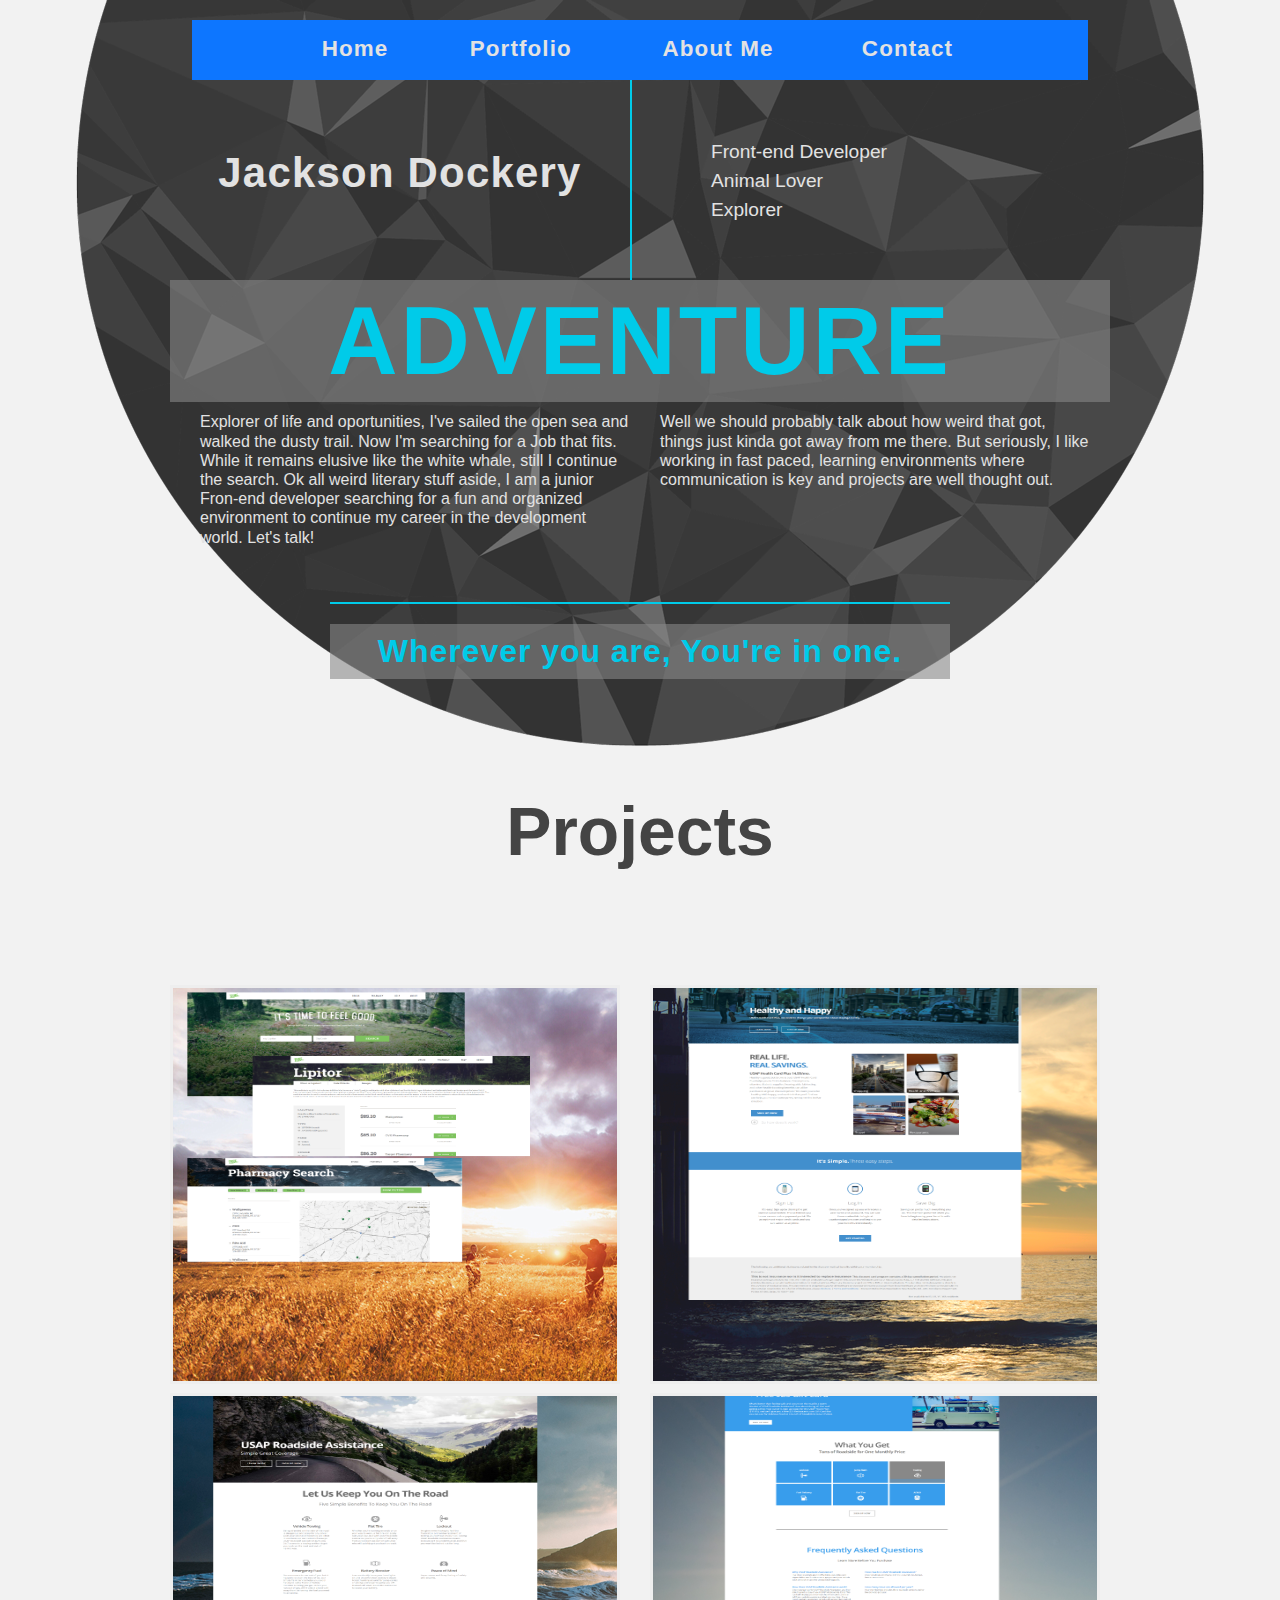
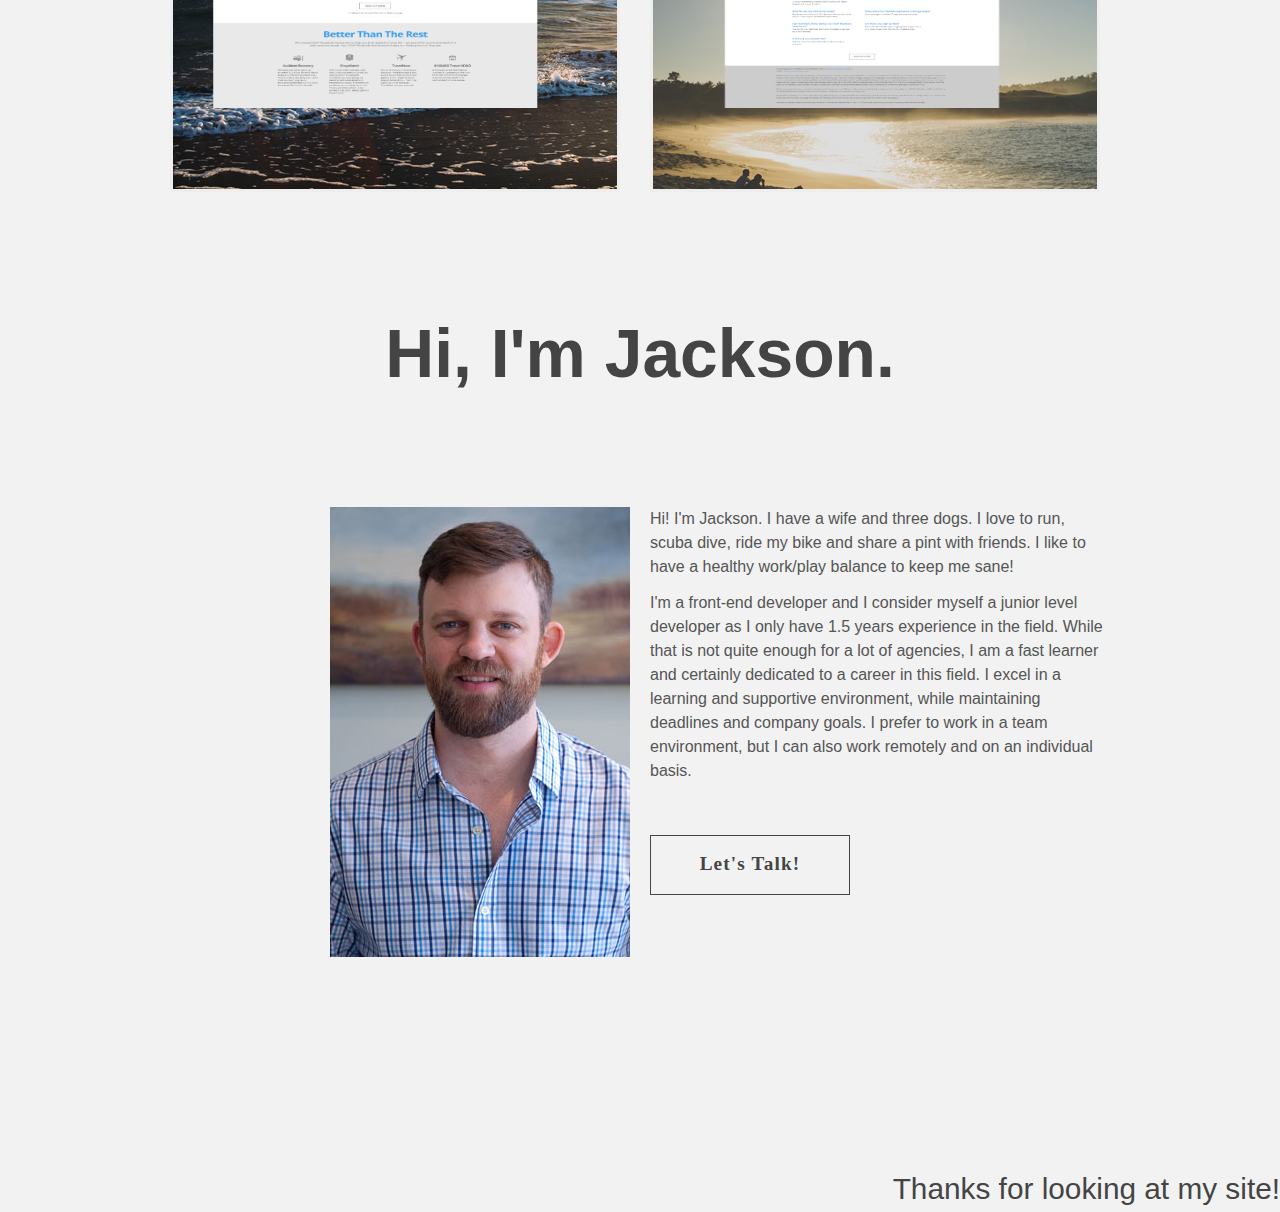
==== commit 04dd6de8: "responsive phone work" ====
--- a/index.html
+++ b/index.html
@@ -76,10 +76,10 @@
 		</div>
 		<div class="row description text-left">
 			<div class="six columns desc-left">
-				<p>Explorer of life and oportunities. I've sailed the open sea, and walked the dusty trail. Now I'm searching for a Job that fits. While it remains elusive like the white whale, still I continue the search. Ok all weird literary stuff aside, I am a junior Fron-end developer searching for a fun and organized environment to continue my career in the development world. Let's talk!</p>
+				<p>Explorer of life and oportunities, I've sailed the open sea and walked the dusty trail. Now I'm searching for a Job that fits. While it remains elusive like the white whale, still I continue the search. Ok all weird literary stuff aside, I am a junior Fron-end developer searching for a fun and organized environment to continue my career in the development world. Let's talk!</p>
 			</div>
 			<div class="six columns desc-right">
-				<p>well we should probably talk about how weird that got, things just kinda got away from me there. But seriously, I like working in fast paced, learning environments where communication is key and projects are well thought out.</p>
+				<p>Well we should probably talk about how weird that got, things just kinda got away from me there. But seriously, I like working in fast paced, learning environments where communication is key and projects are well thought out.</p>
 			</div>
 		</div>
 		<div class="row">
@@ -154,15 +154,14 @@
 			</div>
 		</div>
 		<div class="row">
-			<div class="six columns text-right">
+			<div class="six columns jax-pic">
 				<img src="img/jackson.jpg">
 			</div>
 			<div class="six columns jax">
-				<p>Hi! I'm Jackson. I have a wife and three dogs. I love to run, scuba dive ride my bike and share a pint with friends. I like to have a healthy
-					work/play balance to keep me sane!</p>
-				<p>I'm a front-end developer. I consider
+				<p>Hi! I'm Jackson. I have a wife and three dogs. I love to run, scuba dive, ride my bike and share a pint with friends. I like to have a healthy work/play balance to keep me sane!</p>
+				<p>I'm a front-end developer and I consider
 					myself a junior level developer as I only have 1.5 years experience in the field. While that is not quite enough for a lot of agencies, I am a fast learner and certainly dedicated to a career in this field. I excel in a learning and
-					supportive environment, while maintaining deadlines and company goals. </p>
+					supportive environment, while maintaining deadlines and company goals. I prefer to work in a team environment, but I can also work remotely and on an individual basis.</p>
 
 					<p class="btn "><a href="#" class="switch" gumby-trigger="#modal1">Let's Talk!</a></p>
 			</div>
--- a/css/gumby.css
+++ b/css/gumby.css
@@ -1707,22 +1707,27 @@
 @media only screen and (max-width: 1300px) { .section1 { margin-top: 0; } }
 .section1 .left { height: 250px; }
 @media only screen and (max-width: 1300px) { .section1 .left { height: 200px; } }
+@media only screen and (max-width: 767px) { .section1 .left { height: 60px; } }
 .section1 .left .name { padding-top: 60px; }
 .section1 .left .name h2 { color: #e2e2e2; font-weight: 600; letter-spacing: 0.03em; }
+@media only screen and (max-width: 767px) { .section1 .left .name h2 { font-size: 2.5em; } }
 .section1 .right { height: 250px; border-left: solid 2px #00cbe9; margin-left: 0; }
 @media only screen and (max-width: 1300px) { .section1 .right { height: 200px; } }
+@media only screen and (max-width: 767px) { .section1 .right { border-left: none; } }
 .section1 .right .list { width: 300px; margin: 0 auto; padding-top: 60px; }
 .section1 .right ul li { margin-top: 20px; color: #e2e2e2; font-weight: 400; font-size: 1.2em; }
 @media only screen and (max-width: 1300px) { .section1 .right ul li { margin-top: 0; } }
 .section1 .adventure { background: rgba(136, 136, 136, 0.59); }
 .section1 .adventure h1 { font-size: 8.5em; font-weight: 800; color: #00cbe9; letter-spacing: 0.03em; padding: 10px; }
 @media only screen and (max-width: 1300px) { .section1 .adventure h1 { font-size: 6em; } }
+@media only screen and (max-width: 767px) { .section1 .adventure h1 { font-size: 4em; } }
 .section1 .description { min-height: 200px; }
 .section1 .description p { color: #e2e2e2; line-height: 1.2em; font-size: 1em; margin: 0 auto; }
 .section1 .description .desc-left { padding-top: 40px; }
 @media only screen and (max-width: 1300px) { .section1 .description .desc-left { padding-top: 10px; padding-left: 40px; } }
+@media only screen and (max-width: 1300px) { .section1 .description .desc-left { padding-top: 10px; padding-left: 30px; } }
 .section1 .description .desc-right { border-left: solid 2px #00cbe9; margin-left: 0; padding-left: 30px; padding-top: 40px; height: 200px; }
-@media only screen and (max-width: 1300px) { .section1 .description .desc-right { padding-top: 10px; padding-left: 30px; } }
+@media only screen and (max-width: 1300px) { .section1 .description .desc-right { padding-top: 10px; padding-left: 30px; height: 0; border-left: none; } }
 .section1 .slogan-end { border-top: solid 2px #00cbe9; padding-top: 20px; }
 .section1 .slogan-end h2 { background: rgba(136, 136, 136, 0.59); font-size: 2em; font-weight: 600; color: #00cbe9; letter-spacing: 0.03em; padding: 10px; }
 
@@ -1737,11 +1742,14 @@
 
 .section3 { margin-top: 100px; }
 .section3 h1 { font-weight: 600; margin-bottom: 100px; }
+.section3 .jax-pic { text-align: right; }
+@media only screen and (max-width: 767px) { .section3 .jax-pic { text-align: center; } }
 .section3 .jax .btn a { margin-top: 40px; width: 200px; height: 60px; padding: 16px 20px; font-family: mohave; letter-spacing: 0.06em; font-size: 1.2em; background-color: #f2f2f2; color: #454545; border: solid thin #454545; }
 .section3 .jax .btn a:hover { background: #454545; color: #f2f2f2; -webkit-transition: background-color 300ms ease; -moz-transition: background-color 300ms ease; -o-transition: background-color 300ms ease; transition: background-color 300ms ease; }
 
 /* --- Container configuration ---------------------------------------------------------- */
-.viewport { border: 3px solid #eee; float: left; height: 399px; margin: 0 9px 9px 0; overflow: hidden; position: relative; width: 450px; }
+.viewport { border: 3px solid #eee; height: 399px; margin: 0 9px 9px 0; overflow: hidden; position: relative; width: 450px; }
+@media only screen and (max-width: 767px) { .viewport { margin: 0 auto; } }
 
 .viewport1 { background-image: url(../img/viewport-bg1.png); }
 
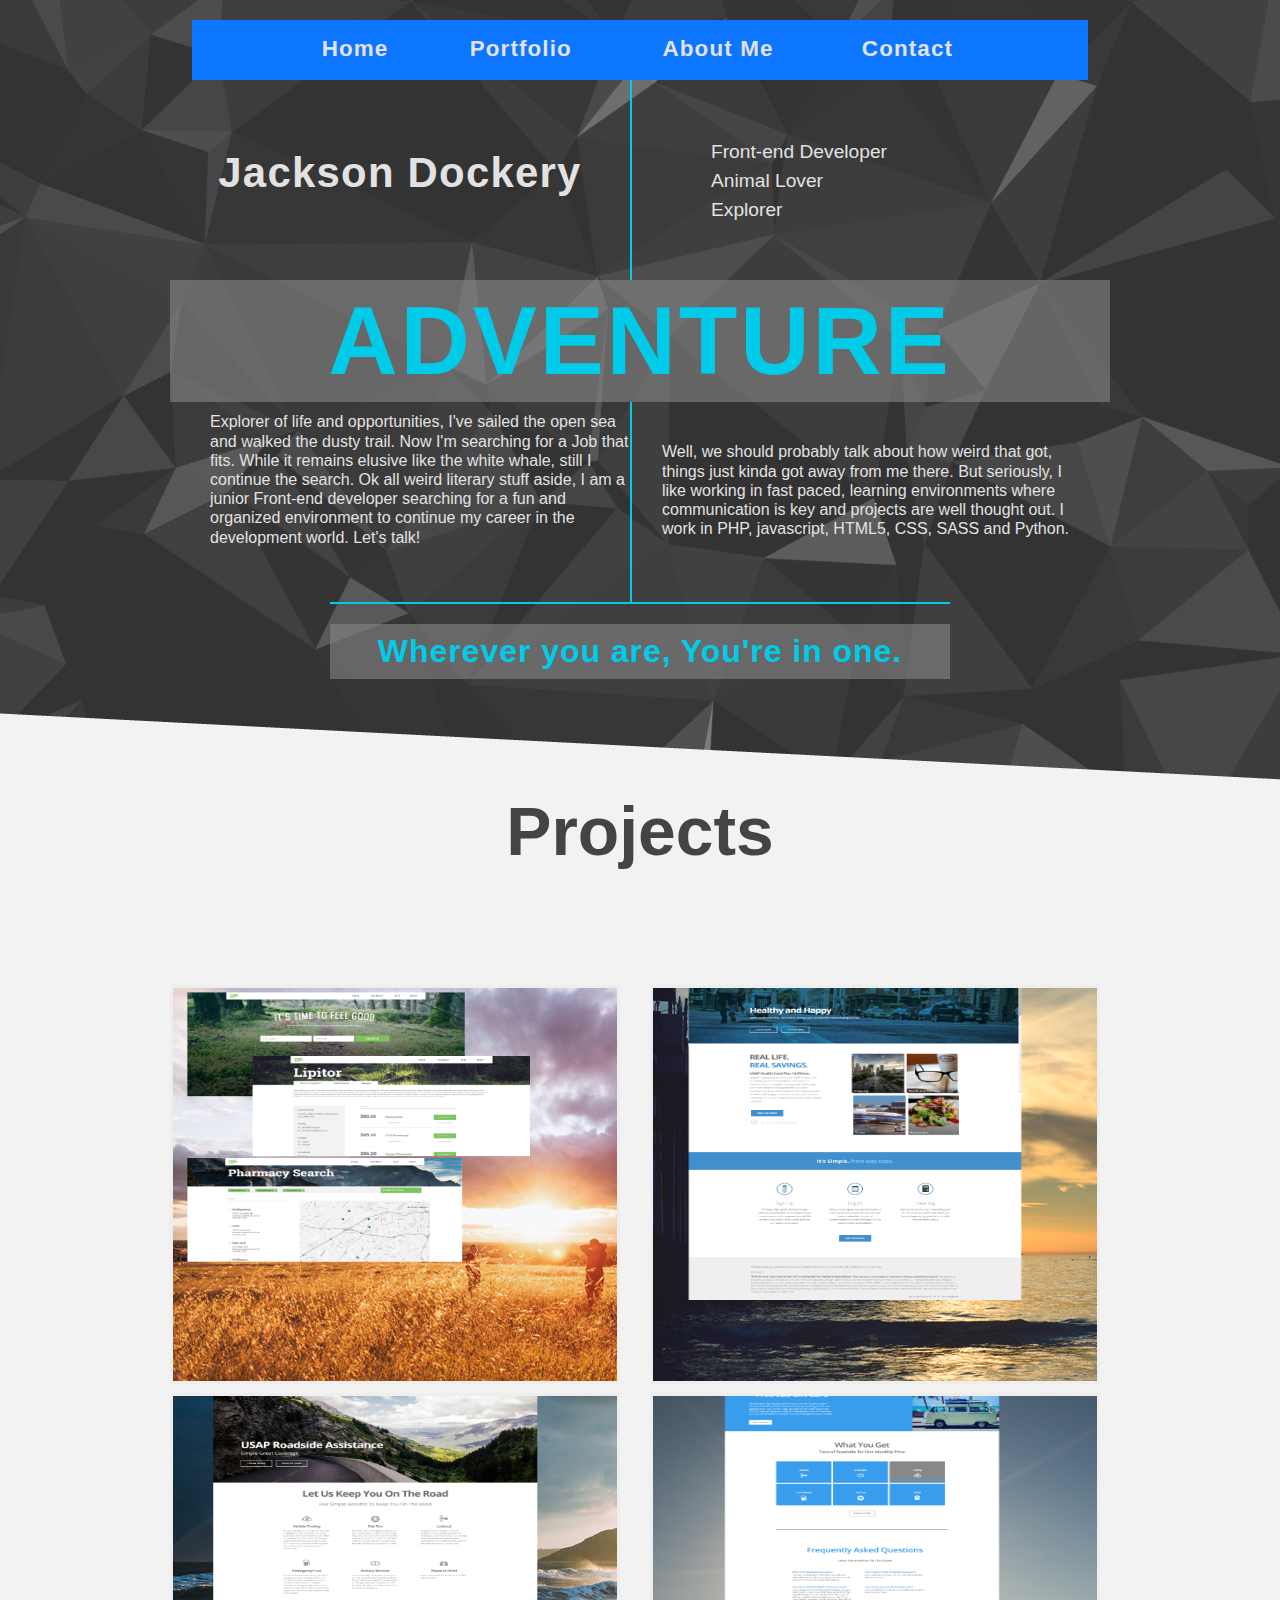
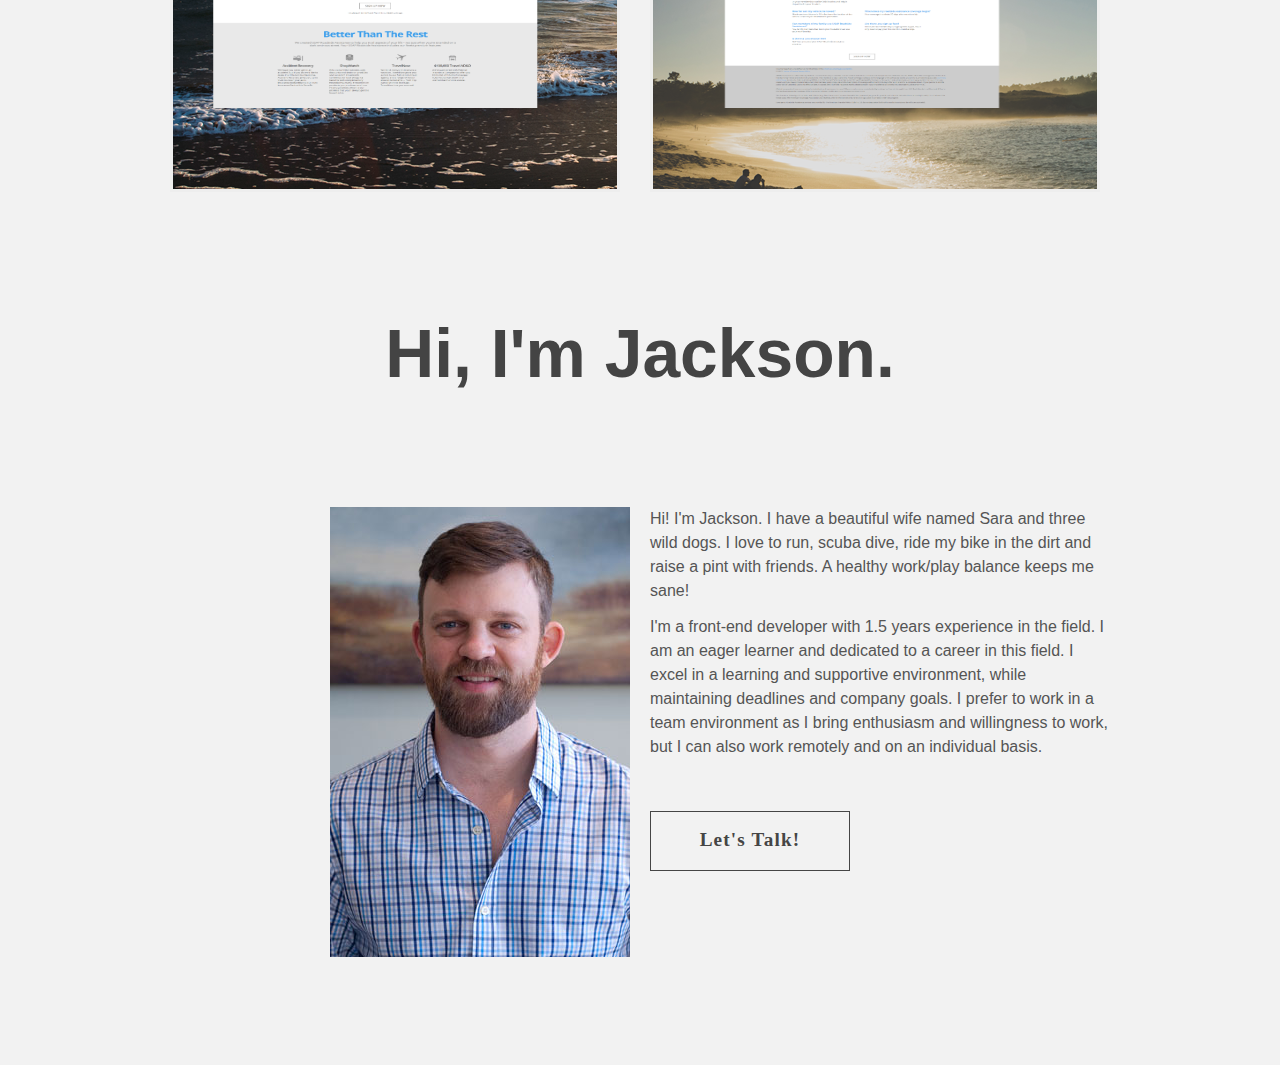
==== commit 5905ec86: "changing circle bg" ====
--- a/index.html
+++ b/index.html
@@ -76,10 +76,10 @@
 		</div>
 		<div class="row description text-left">
 			<div class="six columns desc-left">
-				<p>Explorer of life and oportunities, I've sailed the open sea and walked the dusty trail. Now I'm searching for a Job that fits. While it remains elusive like the white whale, still I continue the search. Ok all weird literary stuff aside, I am a junior Fron-end developer searching for a fun and organized environment to continue my career in the development world. Let's talk!</p>
+				<p>Explorer of life and opportunities, I've sailed the open sea and walked the dusty trail. Now I'm searching for a Job that fits. While it remains elusive like the white whale, still I continue the search. Ok all weird literary stuff aside, I am a junior Front-end developer searching for a fun and organized environment to continue my career in the development world. Let's talk!</p>
 			</div>
 			<div class="six columns desc-right">
-				<p>Well we should probably talk about how weird that got, things just kinda got away from me there. But seriously, I like working in fast paced, learning environments where communication is key and projects are well thought out.</p>
+				<p>Well, we should probably talk about how weird that got, things just kinda got away from me there. But seriously, I like working in fast paced, learning environments where communication is key and projects are well thought out. I work in PHP, javascript, HTML5, CSS, SASS and Python.</p>
 			</div>
 		</div>
 		<div class="row">
@@ -158,10 +158,8 @@
 				<img src="img/jackson.jpg">
 			</div>
 			<div class="six columns jax">
-				<p>Hi! I'm Jackson. I have a wife and three dogs. I love to run, scuba dive, ride my bike and share a pint with friends. I like to have a healthy work/play balance to keep me sane!</p>
-				<p>I'm a front-end developer and I consider
-					myself a junior level developer as I only have 1.5 years experience in the field. While that is not quite enough for a lot of agencies, I am a fast learner and certainly dedicated to a career in this field. I excel in a learning and
-					supportive environment, while maintaining deadlines and company goals. I prefer to work in a team environment, but I can also work remotely and on an individual basis.</p>
+				<p>Hi! I'm Jackson. I have a beautiful wife named Sara and three wild dogs. I love to run, scuba dive, ride my bike in the dirt and raise a pint with friends. A healthy work/play balance keeps me sane!</p>
+				<p>I'm a front-end developer with 1.5 years experience in the field. I am an eager learner and dedicated to a career in this field. I excel in a learning and supportive environment, while maintaining deadlines and company goals. I prefer to work in a team environment as I bring enthusiasm and willingness to work, but I can also work remotely and on an individual basis.</p>
 
 					<p class="btn "><a href="#" class="switch" gumby-trigger="#modal1">Let's Talk!</a></p>
 			</div>
@@ -203,9 +201,7 @@
 		</div>
 	</section>
 	<footer>
-		<div class=" text-right">
-			<h3>Thanks for looking at my site!</h3>
-		</div>
+
 	</footer>
 	<!-- Grab Google CDN's jQuery, fall back to local if offline -->
 	<!-- 2.0 for modern browsers, 1.10 for .oldie -->
--- a/css/gumby.css
+++ b/css/gumby.css
@@ -1685,8 +1685,8 @@
 
 .ie9 .radio.checked i, .ie9 .checkbox.checked i { top: 0; }
 
-body { background-image: url(../img/bg-large.png); background-repeat: no-repeat; background-position: center top; background-color: #f2f2f2; }
-@media only screen and (max-width: 1300px) { body { background-image: url(../img/bg-med.png); } }
+body { background-image: url(../img/bg-slant-lg.png); background-repeat: no-repeat; background-position: center top; background-color: #f2f2f2; }
+@media only screen and (max-width: 1300px) { body { background-image: url(../img/bg-slant-med.png); } }
 
 h1, h2, h3, p { font-family: "lato", sans-serif; }
 
@@ -1725,9 +1725,9 @@
 .section1 .description p { color: #e2e2e2; line-height: 1.2em; font-size: 1em; margin: 0 auto; }
 .section1 .description .desc-left { padding-top: 40px; }
 @media only screen and (max-width: 1300px) { .section1 .description .desc-left { padding-top: 10px; padding-left: 40px; } }
-@media only screen and (max-width: 1300px) { .section1 .description .desc-left { padding-top: 10px; padding-left: 30px; } }
+@media only screen and (max-width: 767px) { .section1 .description .desc-left { padding-top: 10px; padding-left: 30px; } }
 .section1 .description .desc-right { border-left: solid 2px #00cbe9; margin-left: 0; padding-left: 30px; padding-top: 40px; height: 200px; }
-@media only screen and (max-width: 1300px) { .section1 .description .desc-right { padding-top: 10px; padding-left: 30px; height: 0; border-left: none; } }
+@media only screen and (max-width: 767px) { .section1 .description .desc-right { padding-top: 10px; padding-left: 30px; height: 0; border-left: none; } }
 .section1 .slogan-end { border-top: solid 2px #00cbe9; padding-top: 20px; }
 .section1 .slogan-end h2 { background: rgba(136, 136, 136, 0.59); font-size: 2em; font-weight: 600; color: #00cbe9; letter-spacing: 0.03em; padding: 10px; }
 
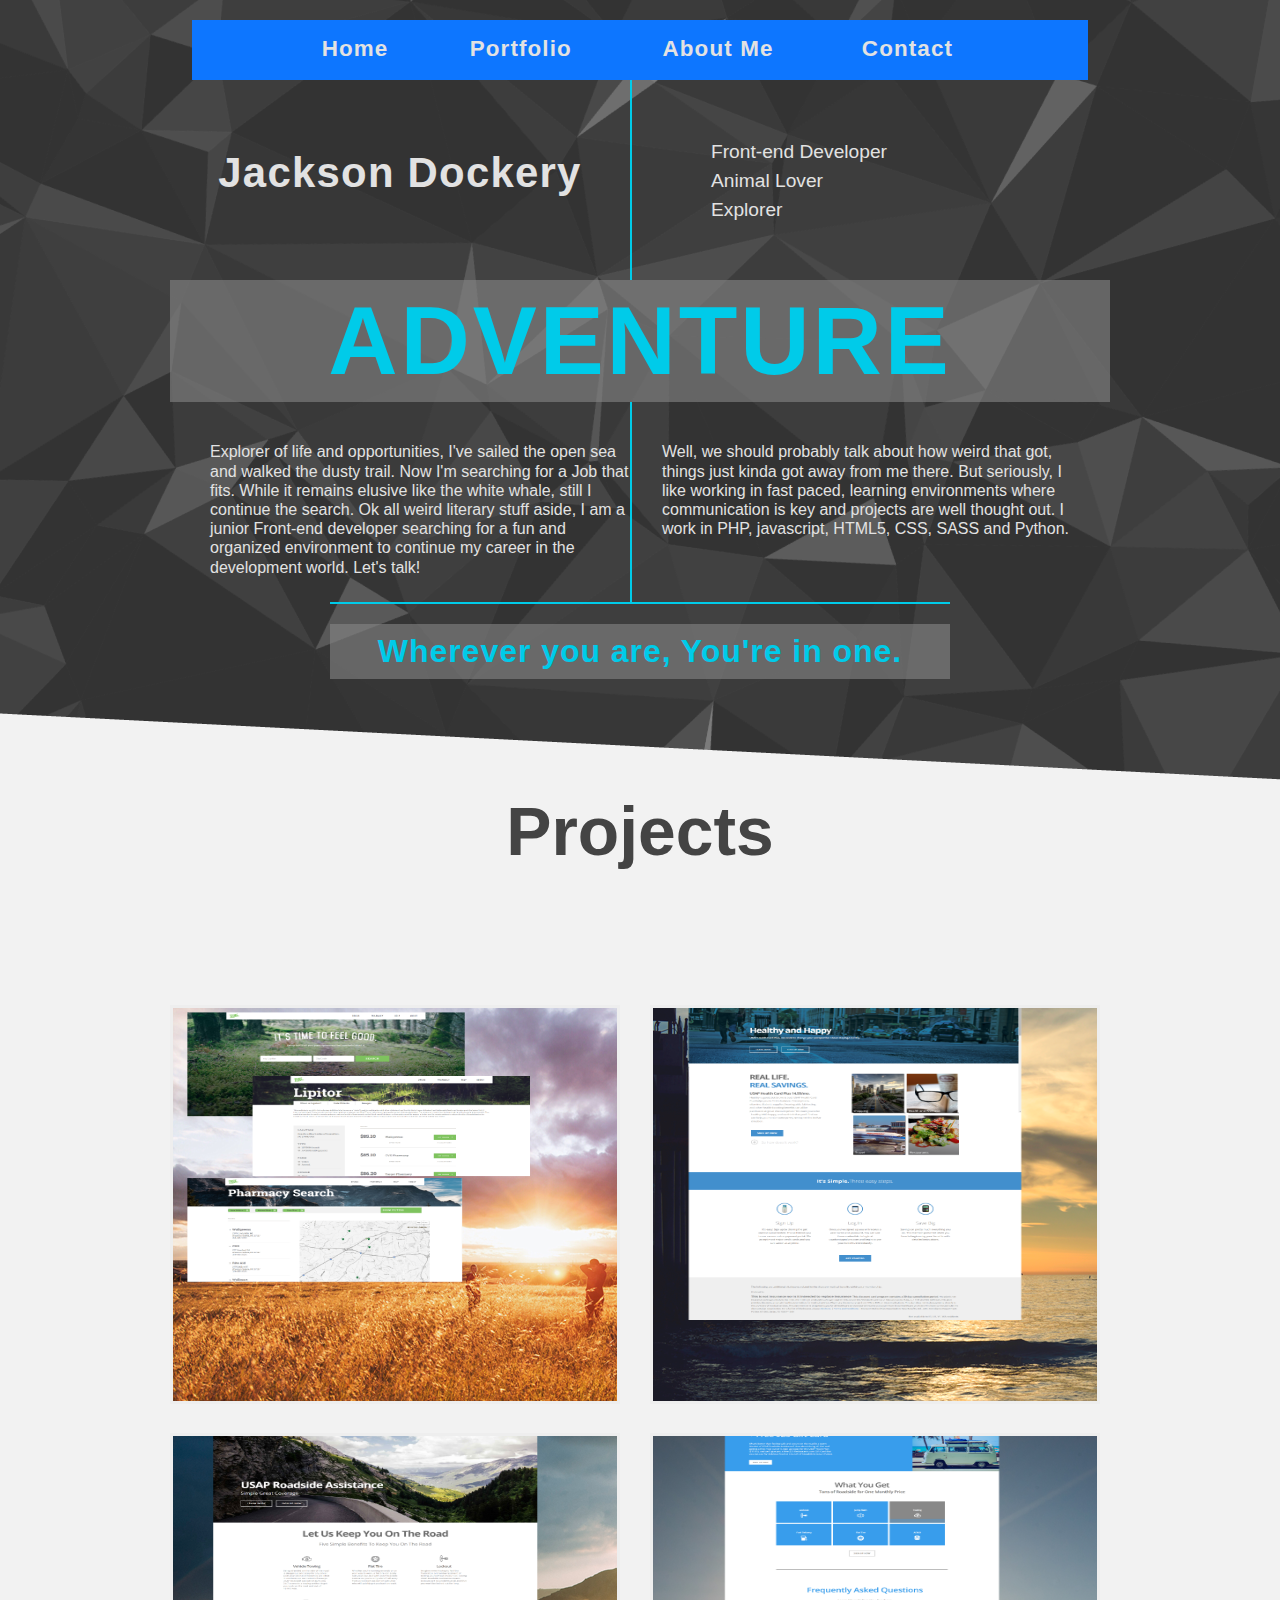
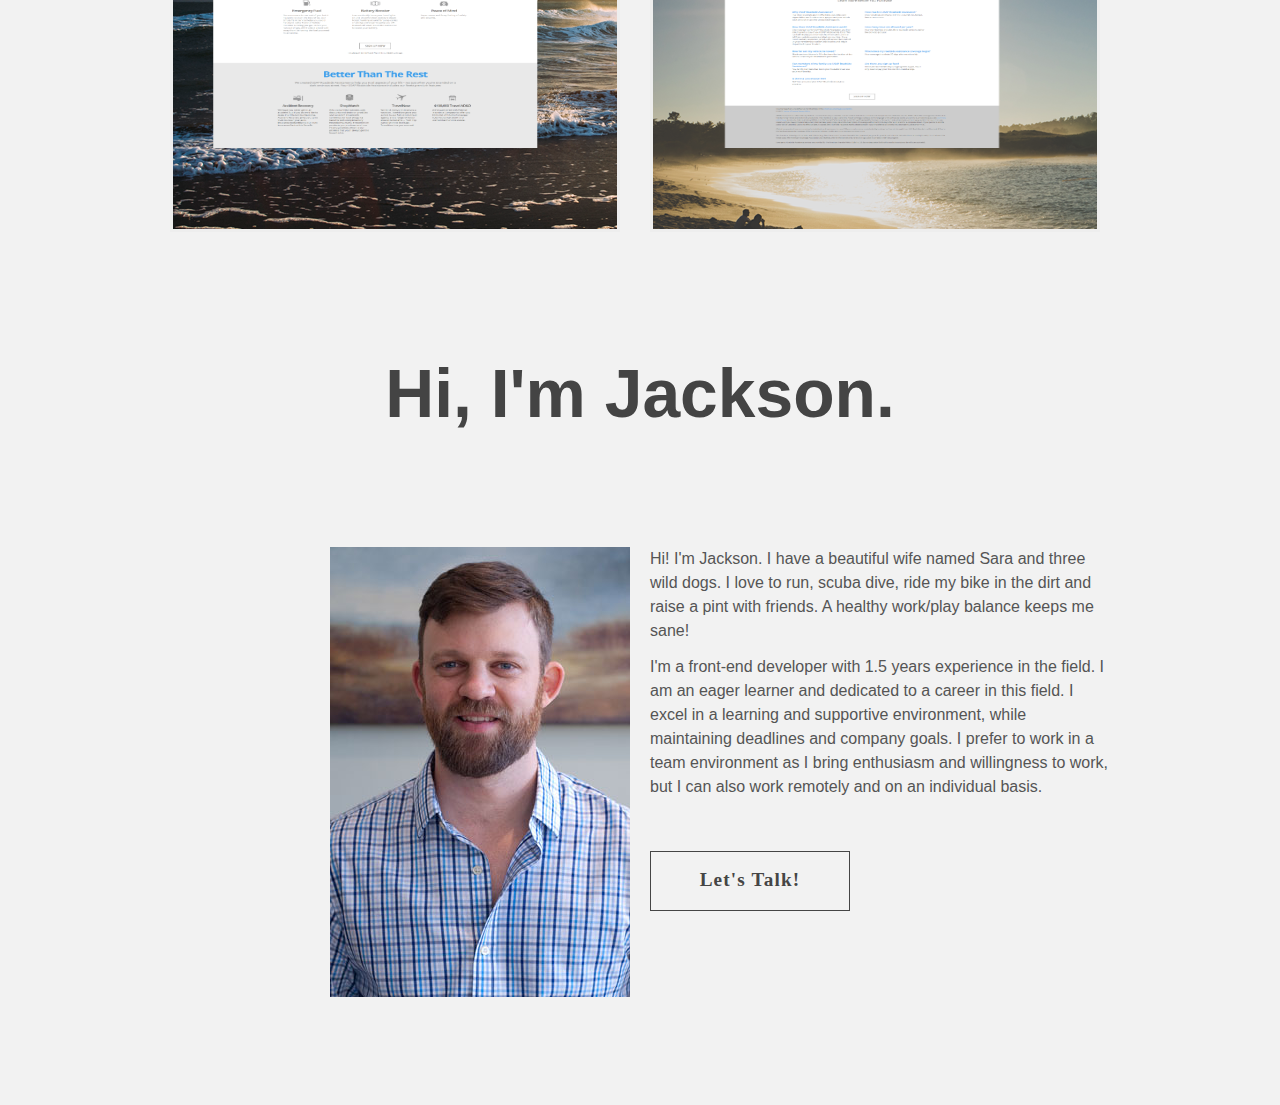
==== commit c7d156ec: "menu work" ====
--- a/index.html
+++ b/index.html
@@ -42,17 +42,30 @@
 <body>
 	<!--lets set up that navbar-->
 	<div class="navbar" id="nav1">
-		<div class="row">
+		<div class="row" >
 			<a class="toggle" gumby-trigger="#nav1 > .row > ul" href="#"><img src="img/menu.png"></a>
 			<ul class="ten columns centered">
-				<li><a href="#">Home</a></li>
+				<li><a href="#" >Home</a></li>
 				<li class='left skiplink'><a href="#" gumby-goto="[data-target='portfolio-section']" gumby-duration="600">Portfolio</a></li>
 				<li class='left skiplink'><a href="#" gumby-goto="[data-target='about-section']" gumby-duration="600">About Me</a></li>
 				<li class='left skiplink'><a href="#" class="switch" gumby-trigger="#modal1" gumby-goto="[data-target='contact-section']" gumby-duration="600">Contact</a></li>
 			</ul>
 		</div>
+
 	</div>
-	<section class='section1'>
+	<div class="navbar" id="main-menu">
+		<div class="row" >
+			<a class="toggle" gumby-trigger="#nav1 > .row > ul" href="#"><img src="img/menu.png"></a>
+			<ul class="ten columns centered">
+				<li class='skiplink'><a href="#" gumby-goto="[data-target='home-section']" gumby-duration="600">Home</a></li>
+				<li class='left skiplink'><a href="#" gumby-goto="[data-target='portfolio-section']" gumby-duration="600">Portfolio</a></li>
+				<li class='left skiplink'><a href="#" gumby-goto="[data-target='about-section']" gumby-duration="600">About Me</a></li>
+				<li class='left skiplink'><a href="#" class="switch" gumby-trigger="#modal1" gumby-goto="[data-target='contact-section']" gumby-duration="600">Contact</a></li>
+			</ul>
+		</div>
+
+	</div>
+	<section class='section1' data-target='home-section'>
 		<div class="row">
 			<div class="six columns left">
 				<div class='name center'><h2>Jackson Dockery</h2></div>
--- a/css/gumby.css
+++ b/css/gumby.css
@@ -1687,12 +1687,15 @@
 
 body { background-image: url(../img/bg-slant-lg.png); background-repeat: no-repeat; background-position: center top; background-color: #f2f2f2; }
 @media only screen and (max-width: 1300px) { body { background-image: url(../img/bg-slant-med.png); } }
+@media only screen and (max-width: 390px) { body { background-image: url(../img/bg-slant-sm.png); overflow-x: hidden; } }
 
 h1, h2, h3, p { font-family: "lato", sans-serif; }
 
 ul li { font-family: "lato", sans-serif; }
 
-.navbar { width: 50%; margin: 0 auto; margin-top: 60px; }
+#main-menu { position: fixed; top: 0px; left: 15%; z-index: 9999; display: none; }
+
+.navbar { width: 50%; margin: 0 auto; margin-top: 40px; }
 @media only screen and (max-width: 1300px) { .navbar { width: 70%; margin-top: 20px; } }
 .navbar .skiplink { background-color: #0d76ff; }
 .navbar ul li a { text-shadow: none; font-family: "mohave", sans-serif; font-size: 1.4em; font-weight: 900; letter-spacing: 0.05em; }
@@ -1703,33 +1706,37 @@
 
 .center { text-align: center; }
 
-.section1 { margin-top: 100px; }
+.section1 { margin-top: 60px; }
 @media only screen and (max-width: 1300px) { .section1 { margin-top: 0; } }
 .section1 .left { height: 250px; }
 @media only screen and (max-width: 1300px) { .section1 .left { height: 200px; } }
 @media only screen and (max-width: 767px) { .section1 .left { height: 60px; } }
 .section1 .left .name { padding-top: 60px; }
+@media only screen and (max-width: 767px) { .section1 .left .name { padding-top: 20px; } }
 .section1 .left .name h2 { color: #e2e2e2; font-weight: 600; letter-spacing: 0.03em; }
-@media only screen and (max-width: 767px) { .section1 .left .name h2 { font-size: 2.5em; } }
+@media only screen and (max-width: 767px) { .section1 .left .name h2 { font-size: 1.7em; } }
 .section1 .right { height: 250px; border-left: solid 2px #00cbe9; margin-left: 0; }
 @media only screen and (max-width: 1300px) { .section1 .right { height: 200px; } }
-@media only screen and (max-width: 767px) { .section1 .right { border-left: none; } }
+@media only screen and (max-width: 767px) { .section1 .right { border-left: none; height: 160px; } }
 .section1 .right .list { width: 300px; margin: 0 auto; padding-top: 60px; }
+@media only screen and (max-width: 767px) { .section1 .right .list { padding-top: 30px; padding-left: 30px; } }
 .section1 .right ul li { margin-top: 20px; color: #e2e2e2; font-weight: 400; font-size: 1.2em; }
 @media only screen and (max-width: 1300px) { .section1 .right ul li { margin-top: 0; } }
 .section1 .adventure { background: rgba(136, 136, 136, 0.59); }
 .section1 .adventure h1 { font-size: 8.5em; font-weight: 800; color: #00cbe9; letter-spacing: 0.03em; padding: 10px; }
 @media only screen and (max-width: 1300px) { .section1 .adventure h1 { font-size: 6em; } }
-@media only screen and (max-width: 767px) { .section1 .adventure h1 { font-size: 4em; } }
+@media only screen and (max-width: 767px) { .section1 .adventure h1 { font-size: 2em; } }
 .section1 .description { min-height: 200px; }
 .section1 .description p { color: #e2e2e2; line-height: 1.2em; font-size: 1em; margin: 0 auto; }
 .section1 .description .desc-left { padding-top: 40px; }
-@media only screen and (max-width: 1300px) { .section1 .description .desc-left { padding-top: 10px; padding-left: 40px; } }
+@media only screen and (max-width: 1300px) { .section1 .description .desc-left { padding-left: 40px; } }
 @media only screen and (max-width: 767px) { .section1 .description .desc-left { padding-top: 10px; padding-left: 30px; } }
 .section1 .description .desc-right { border-left: solid 2px #00cbe9; margin-left: 0; padding-left: 30px; padding-top: 40px; height: 200px; }
 @media only screen and (max-width: 767px) { .section1 .description .desc-right { padding-top: 10px; padding-left: 30px; height: 0; border-left: none; } }
 .section1 .slogan-end { border-top: solid 2px #00cbe9; padding-top: 20px; }
+@media only screen and (max-width: 767px) { .section1 .slogan-end { margin-top: 180px; } }
 .section1 .slogan-end h2 { background: rgba(136, 136, 136, 0.59); font-size: 2em; font-weight: 600; color: #00cbe9; letter-spacing: 0.03em; padding: 10px; }
+@media only screen and (max-width: 767px) { .section1 .slogan-end h2 { font-size: 1.5em; } }
 
 .section2 { margin-top: 300px; }
 @media only screen and (max-width: 1300px) { .section2 { margin-top: 100px; } }
@@ -1748,8 +1755,8 @@
 .section3 .jax .btn a:hover { background: #454545; color: #f2f2f2; -webkit-transition: background-color 300ms ease; -moz-transition: background-color 300ms ease; -o-transition: background-color 300ms ease; transition: background-color 300ms ease; }
 
 /* --- Container configuration ---------------------------------------------------------- */
-.viewport { border: 3px solid #eee; height: 399px; margin: 0 9px 9px 0; overflow: hidden; position: relative; width: 450px; }
-@media only screen and (max-width: 767px) { .viewport { margin: 0 auto; } }
+.viewport { border: 3px solid #eee; height: 399px; margin: 20px 9px 9px 0; overflow: hidden; position: relative; width: 450px; }
+@media only screen and (max-width: 767px) { .viewport { margin: 0 auto; height: 300px; width: 300px; margin-top: 10px; } }
 
 .viewport1 { background-image: url(../img/viewport-bg1.png); }
 
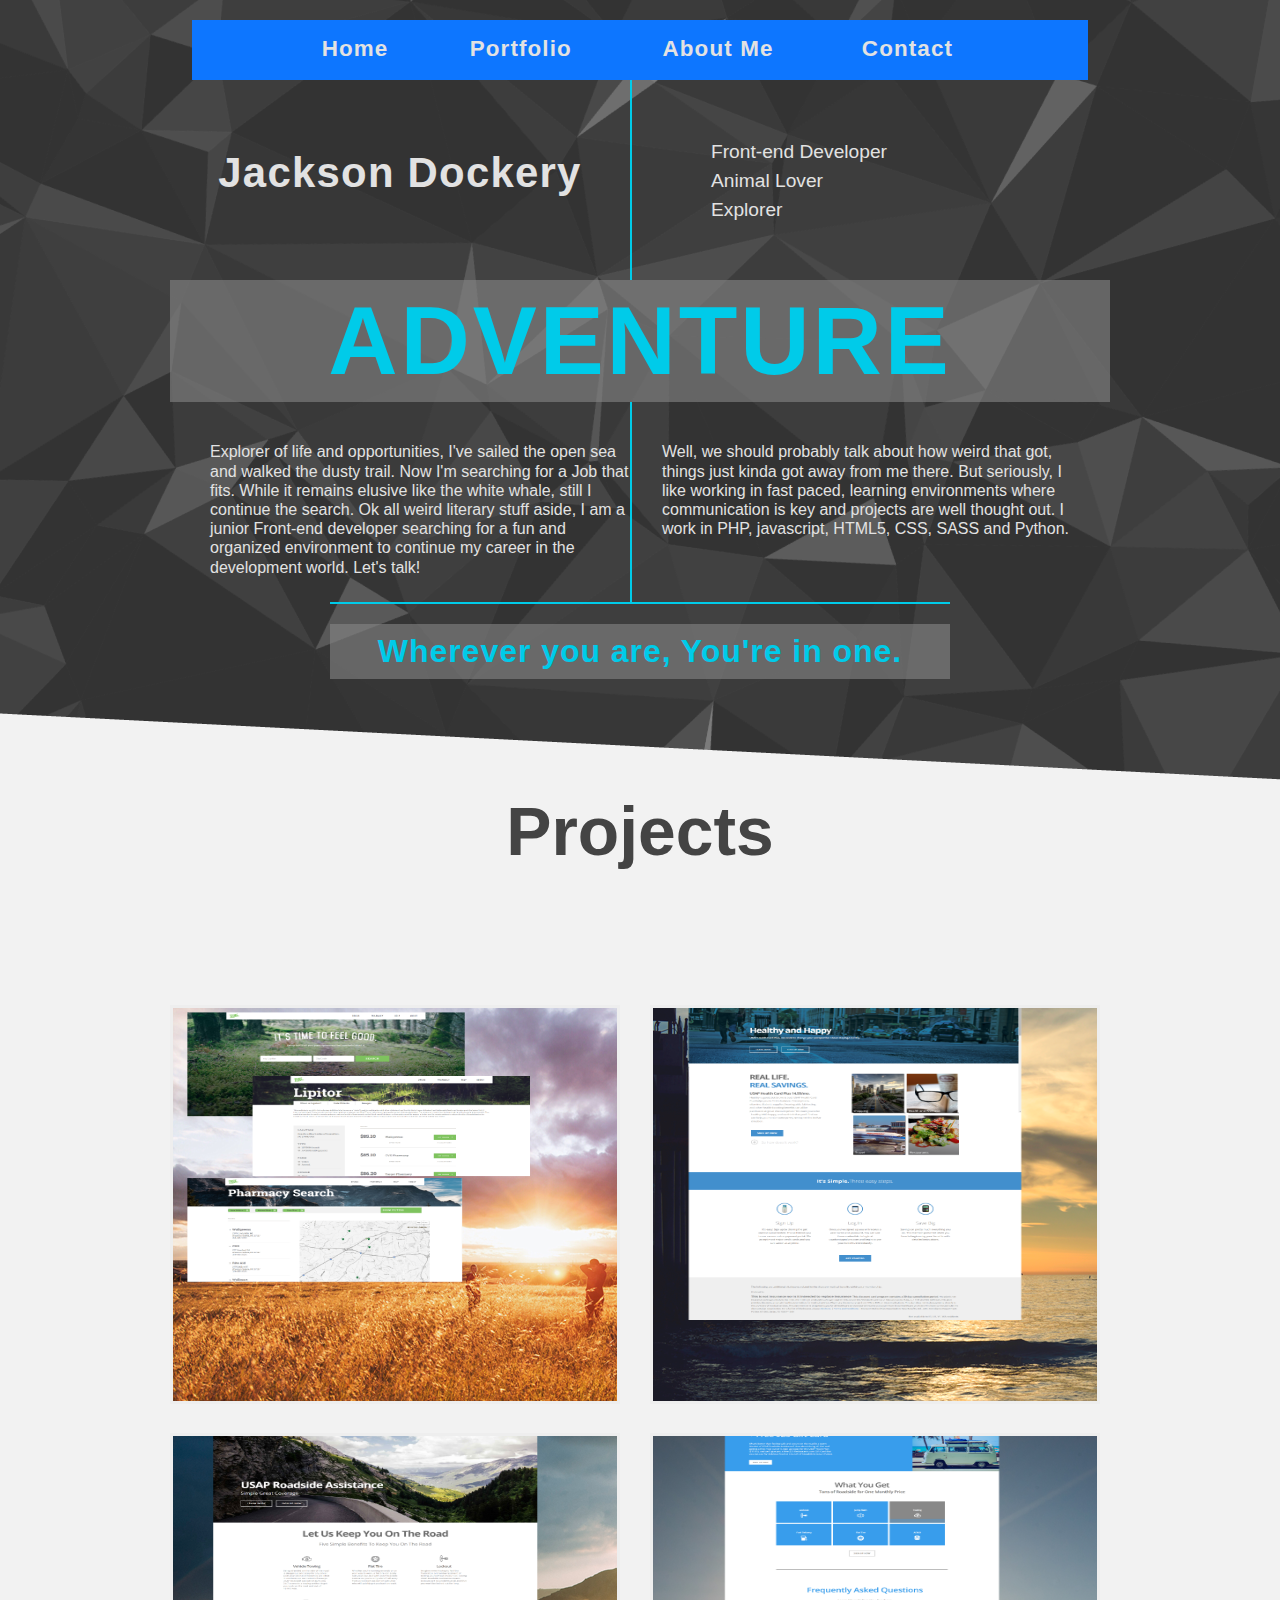
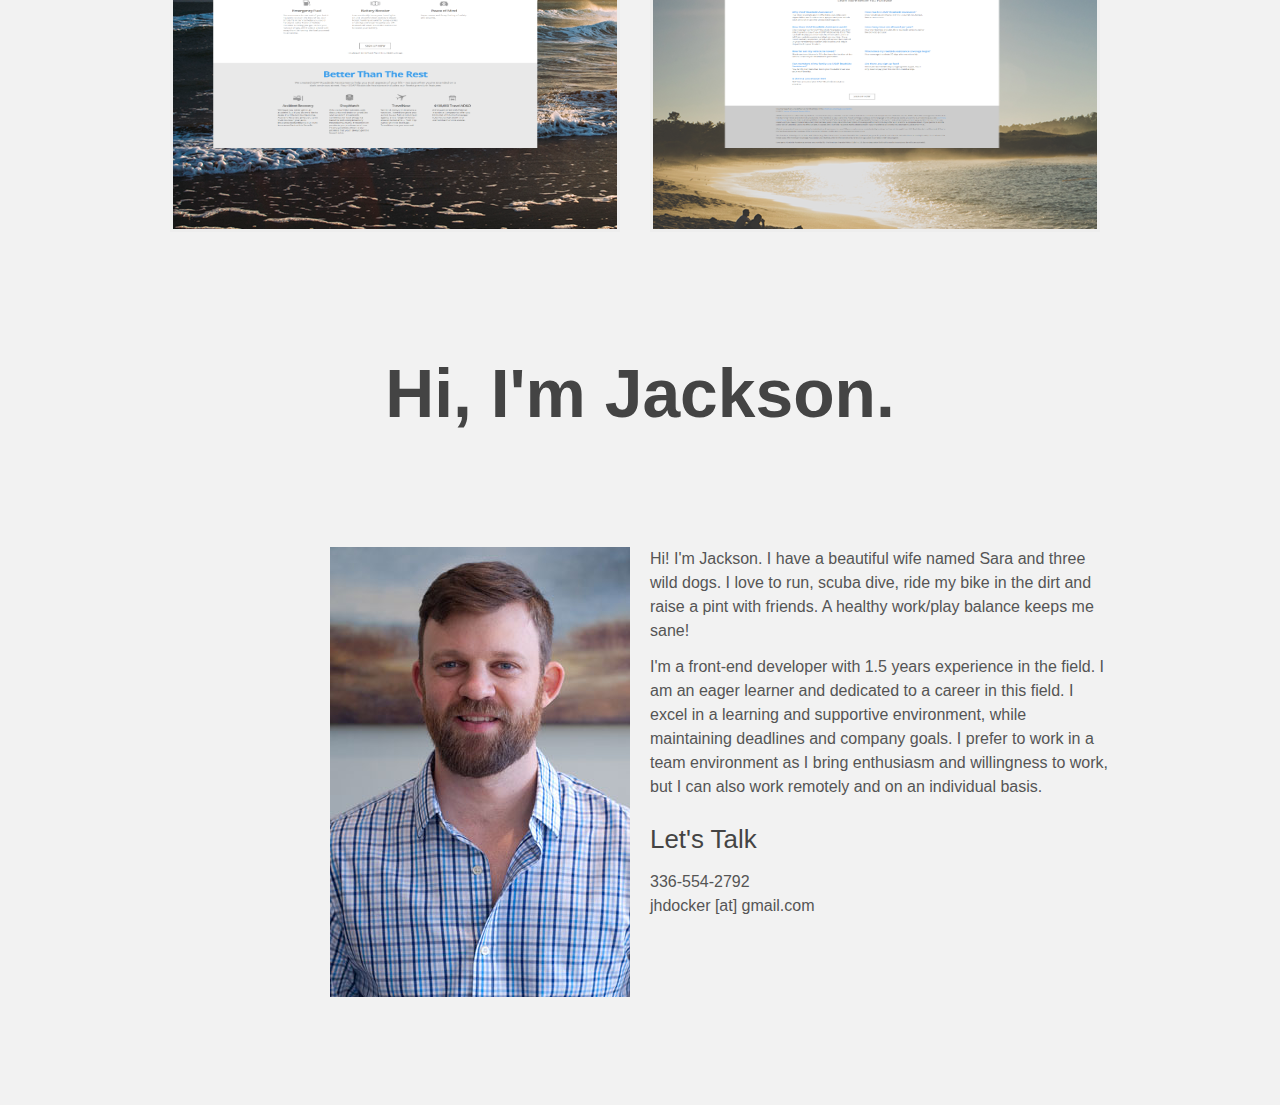
==== commit 622dce75: "taking form out until i can find a way around smtp issues" ====
--- a/index.html
+++ b/index.html
@@ -46,9 +46,9 @@
 			<a class="toggle" gumby-trigger="#nav1 > .row > ul" href="#"><img src="img/menu.png"></a>
 			<ul class="ten columns centered">
 				<li><a href="#" >Home</a></li>
-				<li class='left skiplink'><a href="#" gumby-goto="[data-target='portfolio-section']" gumby-duration="600">Portfolio</a></li>
-				<li class='left skiplink'><a href="#" gumby-goto="[data-target='about-section']" gumby-duration="600">About Me</a></li>
-				<li class='left skiplink'><a href="#" class="switch" gumby-trigger="#modal1" gumby-goto="[data-target='contact-section']" gumby-duration="600">Contact</a></li>
+				<li class='left skiplink'><a href="#" gumby-goto="[data-target='portfolio-section']" gumby-duration="600" gumby-offset="-100">Portfolio</a></li>
+				<li class='left skiplink'><a href="#" gumby-goto="[data-target='about-section']" gumby-duration="600" gumby-offset="-100">About Me</a></li>
+				<li class='left skiplink'><a href="#" class="switch"  gumby-goto="[data-target='contact-section']" gumby-duration="600" >Contact</a></li>
 			</ul>
 		</div>
 
@@ -58,9 +58,9 @@
 			<a class="toggle" gumby-trigger="#nav1 > .row > ul" href="#"><img src="img/menu.png"></a>
 			<ul class="ten columns centered">
 				<li class='skiplink'><a href="#" gumby-goto="[data-target='home-section']" gumby-duration="600">Home</a></li>
-				<li class='left skiplink'><a href="#" gumby-goto="[data-target='portfolio-section']" gumby-duration="600">Portfolio</a></li>
-				<li class='left skiplink'><a href="#" gumby-goto="[data-target='about-section']" gumby-duration="600">About Me</a></li>
-				<li class='left skiplink'><a href="#" class="switch" gumby-trigger="#modal1" gumby-goto="[data-target='contact-section']" gumby-duration="600">Contact</a></li>
+				<li class='left skiplink'><a href="#" gumby-goto="[data-target='portfolio-section']" gumby-duration="600" gumby-offset="-100">Portfolio</a></li>
+				<li class='left skiplink'><a href="#" gumby-goto="[data-target='about-section']" gumby-duration="600" gumby-offset="-100">About Me</a></li>
+				<li class='left skiplink'><a href="#" class="switch"  gumby-goto="[data-target='contact-section']" gumby-duration="600">Contact</a></li>
 			</ul>
 		</div>
 
@@ -160,7 +160,7 @@
 
 		</div>
 	</section>
-	<section class='section3' data-target='about-section'>
+	<section class='section3' data-target='about-section' >
 		<div class="row">
 			<div class="twelve columns text-center">
 				<h1>Hi, I'm Jackson.</h1>
@@ -173,8 +173,13 @@
 			<div class="six columns jax">
 				<p>Hi! I'm Jackson. I have a beautiful wife named Sara and three wild dogs. I love to run, scuba dive, ride my bike in the dirt and raise a pint with friends. A healthy work/play balance keeps me sane!</p>
 				<p>I'm a front-end developer with 1.5 years experience in the field. I am an eager learner and dedicated to a career in this field. I excel in a learning and supportive environment, while maintaining deadlines and company goals. I prefer to work in a team environment as I bring enthusiasm and willingness to work, but I can also work remotely and on an individual basis.</p>
-
-					<p class="btn "><a href="#" class="switch" gumby-trigger="#modal1">Let's Talk!</a></p>
+				<div class='contact-info'>
+					<h4>Let's Talk</h4>
+					<p>336-554-2792</p>
+					<p>jhdocker [at] gmail.com</p>
+				</div>
+
+					<!--<p class="btn "><a href="#" class="switch" gumby-trigger="#modal1">Let's Talk!</a></p>-->
 			</div>
 		</div>
 	</section>
--- a/css/gumby.css
+++ b/css/gumby.css
@@ -1693,7 +1693,8 @@
 
 ul li { font-family: "lato", sans-serif; }
 
-#main-menu { position: fixed; top: 0px; left: 15%; z-index: 9999; display: none; }
+#main-menu { position: fixed; top: 0px; width: 100%; z-index: 9999; display: none; }
+@media only screen and (max-width: 767px) { #main-menu { display: none !important; } }
 
 .navbar { width: 50%; margin: 0 auto; margin-top: 40px; }
 @media only screen and (max-width: 1300px) { .navbar { width: 70%; margin-top: 20px; } }
@@ -1703,6 +1704,7 @@
 
 .modal .content { width: 60%; }
 @media only screen and (max-width: 1300px) { .modal .content { width: 80%; max-height: 85%; top: 10%; } }
+@media only screen and (max-width: 767px) { .modal .content { overflow-x: hidden; } }
 
 .center { text-align: center; }
 
@@ -1723,7 +1725,7 @@
 .section1 .right ul li { margin-top: 20px; color: #e2e2e2; font-weight: 400; font-size: 1.2em; }
 @media only screen and (max-width: 1300px) { .section1 .right ul li { margin-top: 0; } }
 .section1 .adventure { background: rgba(136, 136, 136, 0.59); }
-.section1 .adventure h1 { font-size: 8.5em; font-weight: 800; color: #00cbe9; letter-spacing: 0.03em; padding: 10px; }
+.section1 .adventure h1 { font-size: 8em; font-weight: 800; color: #00cbe9; letter-spacing: 0.03em; padding: 10px; }
 @media only screen and (max-width: 1300px) { .section1 .adventure h1 { font-size: 6em; } }
 @media only screen and (max-width: 767px) { .section1 .adventure h1 { font-size: 2em; } }
 .section1 .description { min-height: 200px; }
@@ -1753,6 +1755,9 @@
 @media only screen and (max-width: 767px) { .section3 .jax-pic { text-align: center; } }
 .section3 .jax .btn a { margin-top: 40px; width: 200px; height: 60px; padding: 16px 20px; font-family: mohave; letter-spacing: 0.06em; font-size: 1.2em; background-color: #f2f2f2; color: #454545; border: solid thin #454545; }
 .section3 .jax .btn a:hover { background: #454545; color: #f2f2f2; -webkit-transition: background-color 300ms ease; -moz-transition: background-color 300ms ease; -o-transition: background-color 300ms ease; transition: background-color 300ms ease; }
+.section3 .jax .contact-info { margin-top: 20px; }
+.section3 .jax .contact-info h4 { margin-bottom: 10px; }
+.section3 .jax .contact-info p { margin-bottom: 0; }
 
 /* --- Container configuration ---------------------------------------------------------- */
 .viewport { border: 3px solid #eee; height: 399px; margin: 20px 9px 9px 0; overflow: hidden; position: relative; width: 450px; }
@@ -1787,8 +1792,11 @@
 .section4 { margin-top: 100px; }
 .section4 .contact-form { width: 500px; margin: 0 auto; }
 @media only screen and (max-width: 1300px) { .section4 .contact-form h1 { font-size: 2.5em; } }
+@media only screen and (max-width: 767px) { .section4 .contact-form h1 { font-size: 2em; text-align: left; } }
 .section4 .contact-form input { margin-top: 20px; width: 400px; height: 40px; }
+@media only screen and (max-width: 767px) { .section4 .contact-form input { width: 200px; display: inherit; } }
 .section4 .contact-form textarea { margin-top: 20px; width: 400px; -moz-border-radius: 5px; -webkit-border-radius: 5px; border-radius: 5px; outline: none; resize: none; }
+@media only screen and (max-width: 767px) { .section4 .contact-form textarea { width: 200px; display: inherit; } }
 .section4 .contact-form .btn { width: 200px; height: 60px; padding: 16px 20px; font-family: mohave; letter-spacing: 0.06em; font-size: 1.2em; background-color: #fff; color: #454545; border: solid thin #454545; }
 .section4 .contact-form .btn:hover { background: #454545; color: #f2f2f2; -webkit-transition: background-color 300ms ease; -moz-transition: background-color 300ms ease; -o-transition: background-color 300ms ease; transition: background-color 300ms ease; }
 
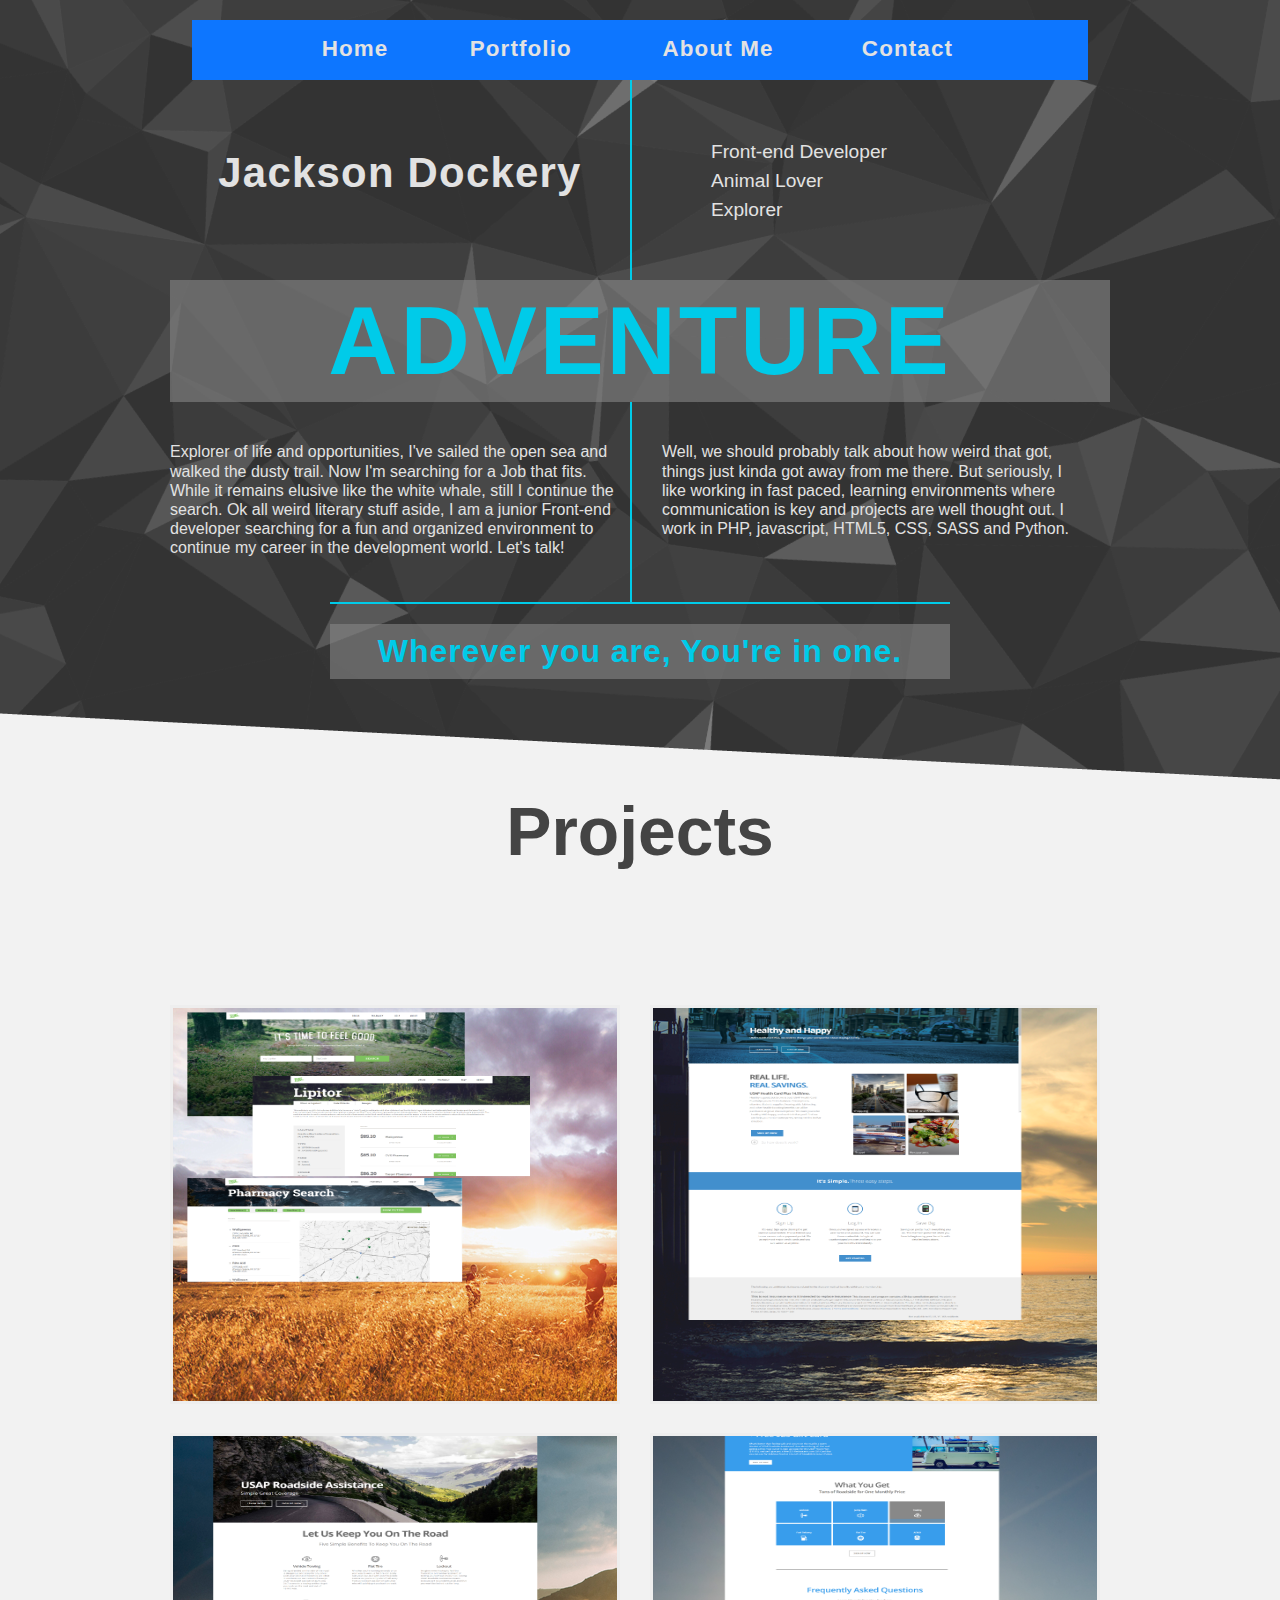
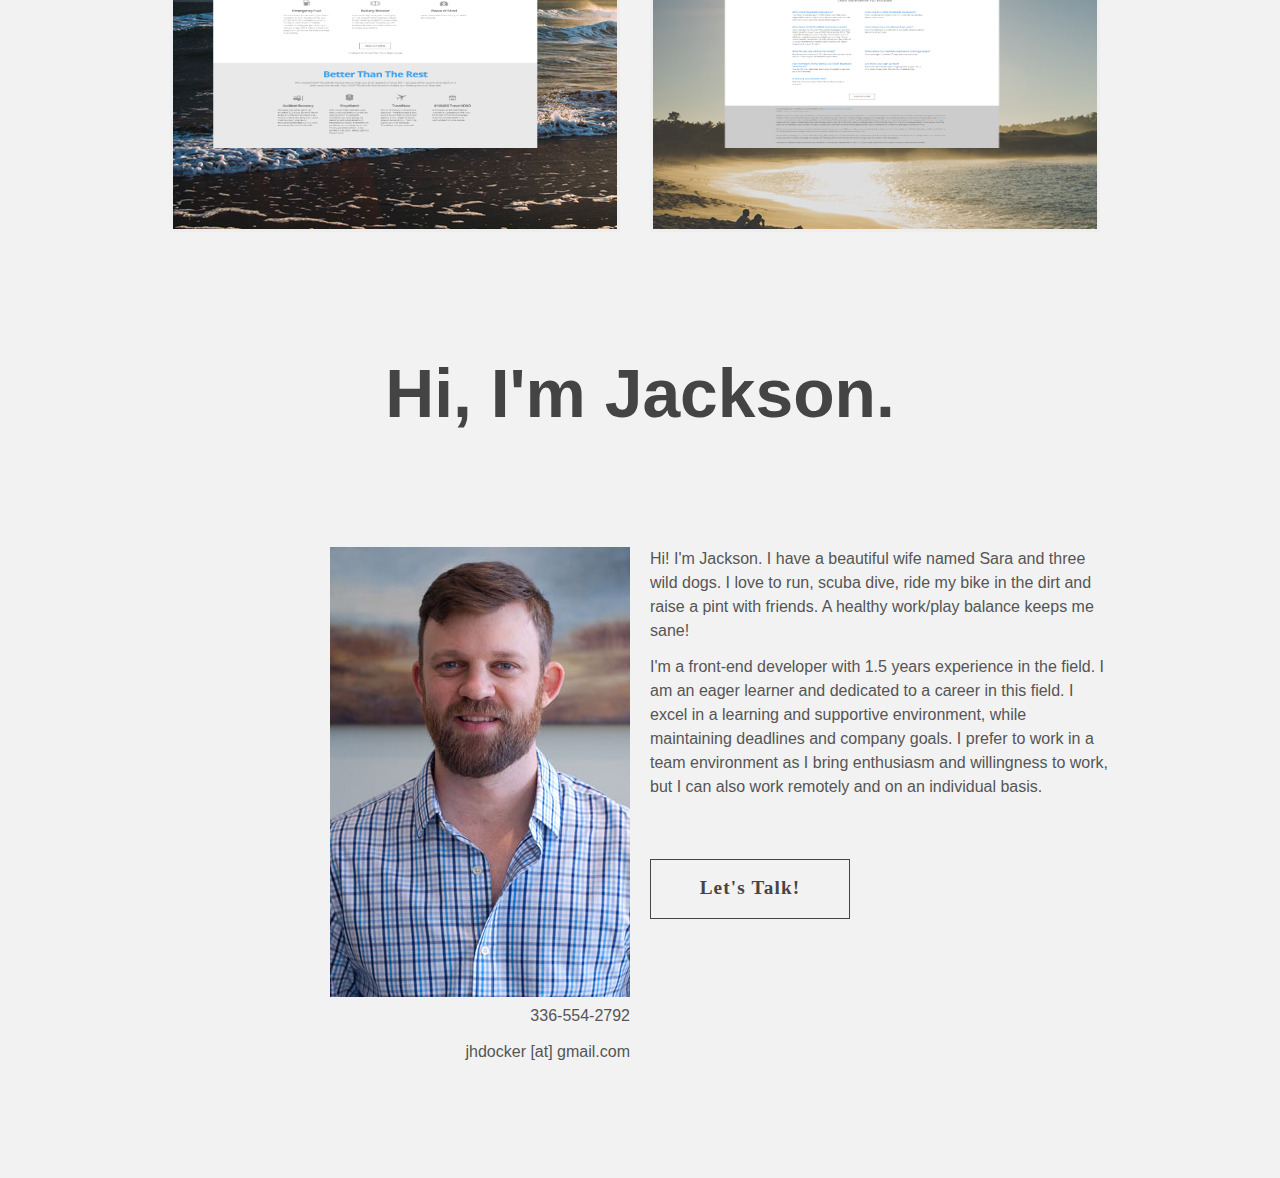
==== commit 8571db5c: "adding mandrill" ====
--- a/index.html
+++ b/index.html
@@ -169,17 +169,15 @@
 		<div class="row">
 			<div class="six columns jax-pic">
 				<img src="img/jackson.jpg">
+				<p>336-554-2792</p>
+				<p>jhdocker [at] gmail.com</p>
 			</div>
 			<div class="six columns jax">
 				<p>Hi! I'm Jackson. I have a beautiful wife named Sara and three wild dogs. I love to run, scuba dive, ride my bike in the dirt and raise a pint with friends. A healthy work/play balance keeps me sane!</p>
 				<p>I'm a front-end developer with 1.5 years experience in the field. I am an eager learner and dedicated to a career in this field. I excel in a learning and supportive environment, while maintaining deadlines and company goals. I prefer to work in a team environment as I bring enthusiasm and willingness to work, but I can also work remotely and on an individual basis.</p>
 				<div class='contact-info'>
-					<h4>Let's Talk</h4>
-					<p>336-554-2792</p>
-					<p>jhdocker [at] gmail.com</p>
-				</div>
-
-					<!--<p class="btn "><a href="#" class="switch" gumby-trigger="#modal1">Let's Talk!</a></p>-->
+					<p class="btn "><a href="#" class="switch" gumby-trigger="#modal1">Let's Talk!</a></p>
+				</div>
 			</div>
 		</div>
 	</section>
@@ -187,6 +185,11 @@
 		<div class="row">
 			<div class="twelve columns">
 
+			</div>
+		</div>
+
+		<div class="row"><!--start of modal-->
+			<div class="twelve columns">
 				<div class="contact-form">
 						<div class="modal" id="modal1">
 						  <div class="content">
@@ -195,13 +198,11 @@
 						      <div class="ten columns centered text-center">
 						        <div class="contact-form">
 									<h1>Contact me!</h1>
-									<form method='post' action="form.php">
+									<form method='post' action="contact.php">
 
 									    <input name="name" placeholder="name"required>
 
-									    <input name="email" type="email" placeholder="email address"required>
-
-									    <input name="phone" placeholder="phone number (optional)">
+									    <input name="email" type="email" placeholder="your email address"required>
 
 									    <textarea name="message" placeholder="Start a conversation"></textarea>
 
--- a/css/gumby.css
+++ b/css/gumby.css
@@ -1731,7 +1731,6 @@
 .section1 .description { min-height: 200px; }
 .section1 .description p { color: #e2e2e2; line-height: 1.2em; font-size: 1em; margin: 0 auto; }
 .section1 .description .desc-left { padding-top: 40px; }
-@media only screen and (max-width: 1300px) { .section1 .description .desc-left { padding-left: 40px; } }
 @media only screen and (max-width: 767px) { .section1 .description .desc-left { padding-top: 10px; padding-left: 30px; } }
 .section1 .description .desc-right { border-left: solid 2px #00cbe9; margin-left: 0; padding-left: 30px; padding-top: 40px; height: 200px; }
 @media only screen and (max-width: 767px) { .section1 .description .desc-right { padding-top: 10px; padding-left: 30px; height: 0; border-left: none; } }
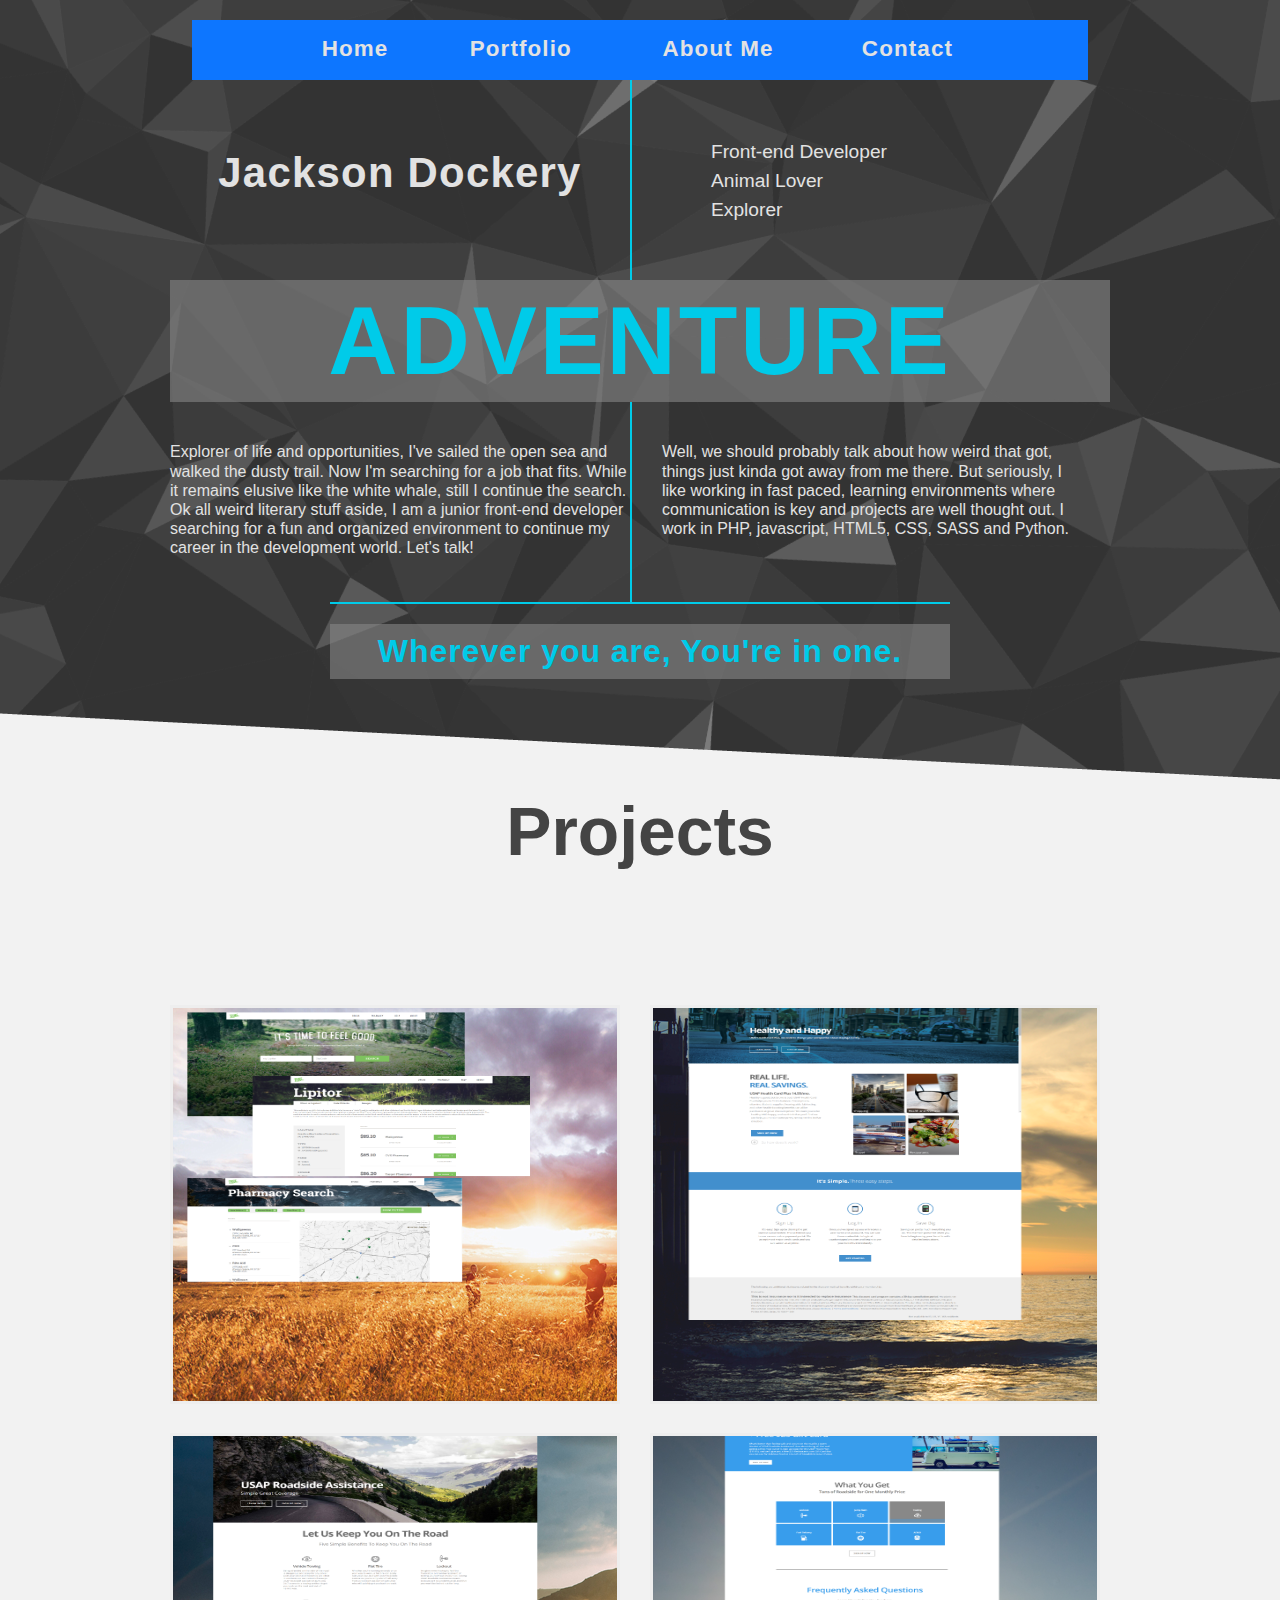
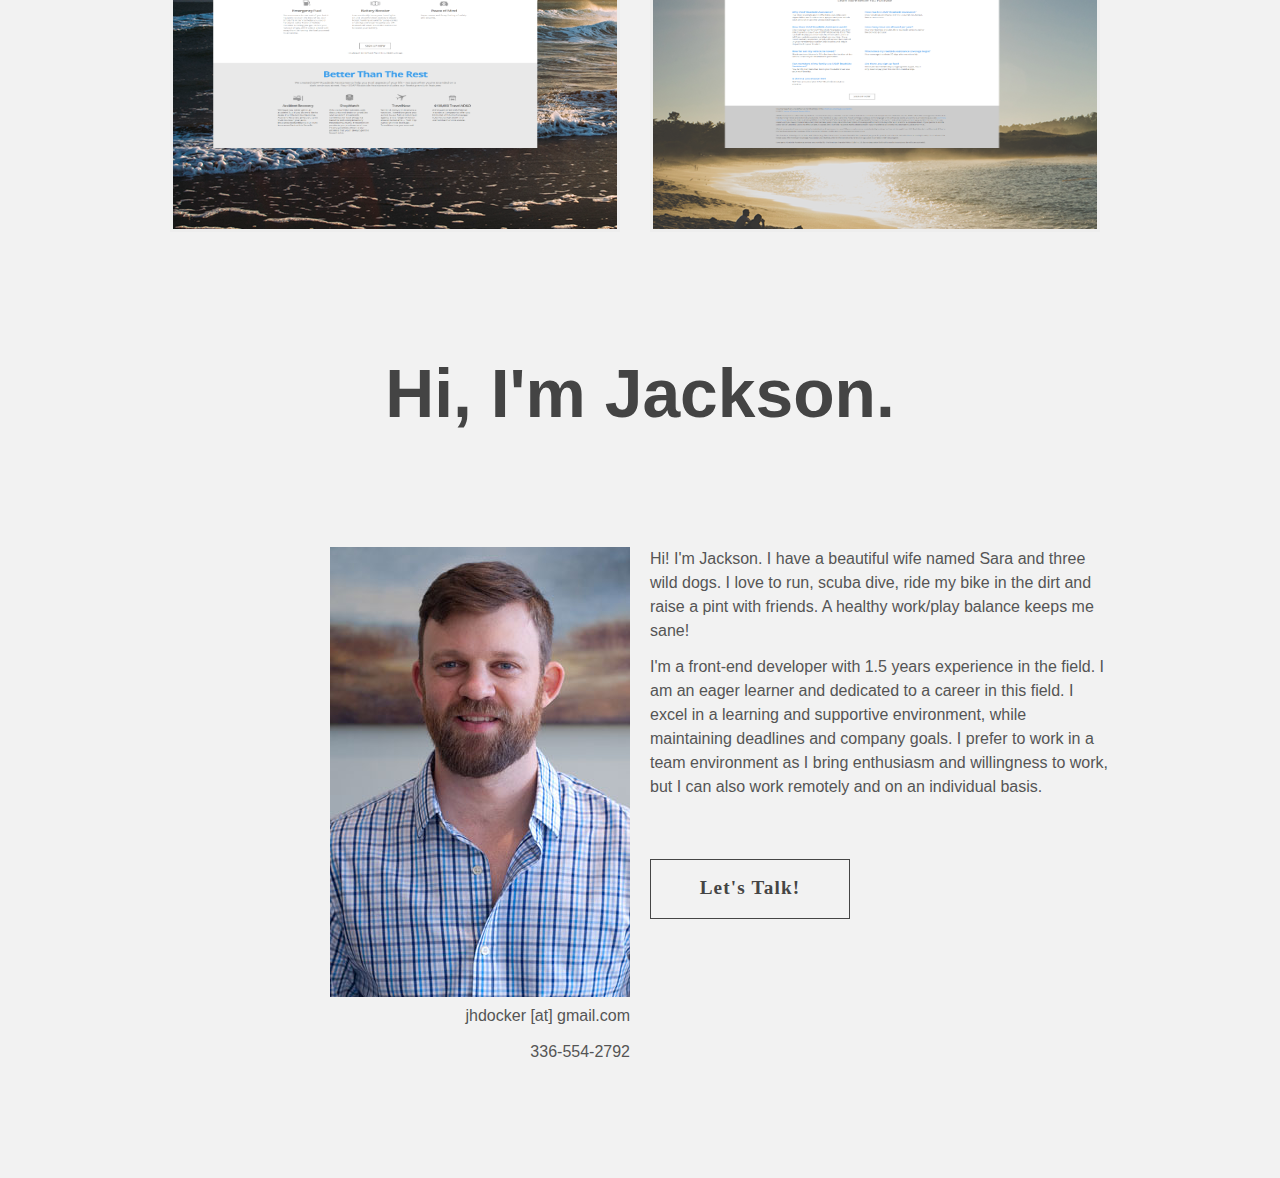
==== commit d8a535ea: "adding analytics" ====
--- a/index.html
+++ b/index.html
@@ -14,8 +14,8 @@
 	<meta http-equiv="X-UA-Compatible" content="IE=edge,chrome=1">
 
 	<title>Jackson Dockery</title>
-	<meta name="description" content="" />
-	<meta name="keywords" content="" />
+	<meta name="description" content="Jackson Dockery" />
+	<meta name="keywords" content="Jackson Dockery" />
 	<meta name="author" content="humans.txt">
 
 	<link rel="shortcut icon" href="favicon.png" type="image/x-icon" />
@@ -40,6 +40,7 @@
 </head>
 
 <body>
+	<?php include_once("analyticstracking.php") ?>
 	<!--lets set up that navbar-->
 	<div class="navbar" id="nav1">
 		<div class="row" >
@@ -89,7 +90,7 @@
 		</div>
 		<div class="row description text-left">
 			<div class="six columns desc-left">
-				<p>Explorer of life and opportunities, I've sailed the open sea and walked the dusty trail. Now I'm searching for a Job that fits. While it remains elusive like the white whale, still I continue the search. Ok all weird literary stuff aside, I am a junior Front-end developer searching for a fun and organized environment to continue my career in the development world. Let's talk!</p>
+				<p>Explorer of life and opportunities, I've sailed the open sea and walked the dusty trail. Now I'm searching for a job that fits. While it remains elusive like the white whale, still I continue the search. Ok all weird literary stuff aside, I am a junior front-end developer searching for a fun and organized environment to continue my career in the development world. Let's talk!</p>
 			</div>
 			<div class="six columns desc-right">
 				<p>Well, we should probably talk about how weird that got, things just kinda got away from me there. But seriously, I like working in fast paced, learning environments where communication is key and projects are well thought out. I work in PHP, javascript, HTML5, CSS, SASS and Python.</p>
@@ -169,8 +170,8 @@
 		<div class="row">
 			<div class="six columns jax-pic">
 				<img src="img/jackson.jpg">
+				<p>jhdocker [at] gmail.com</p>
 				<p>336-554-2792</p>
-				<p>jhdocker [at] gmail.com</p>
 			</div>
 			<div class="six columns jax">
 				<p>Hi! I'm Jackson. I have a beautiful wife named Sara and three wild dogs. I love to run, scuba dive, ride my bike in the dirt and raise a pint with friends. A healthy work/play balance keeps me sane!</p>
